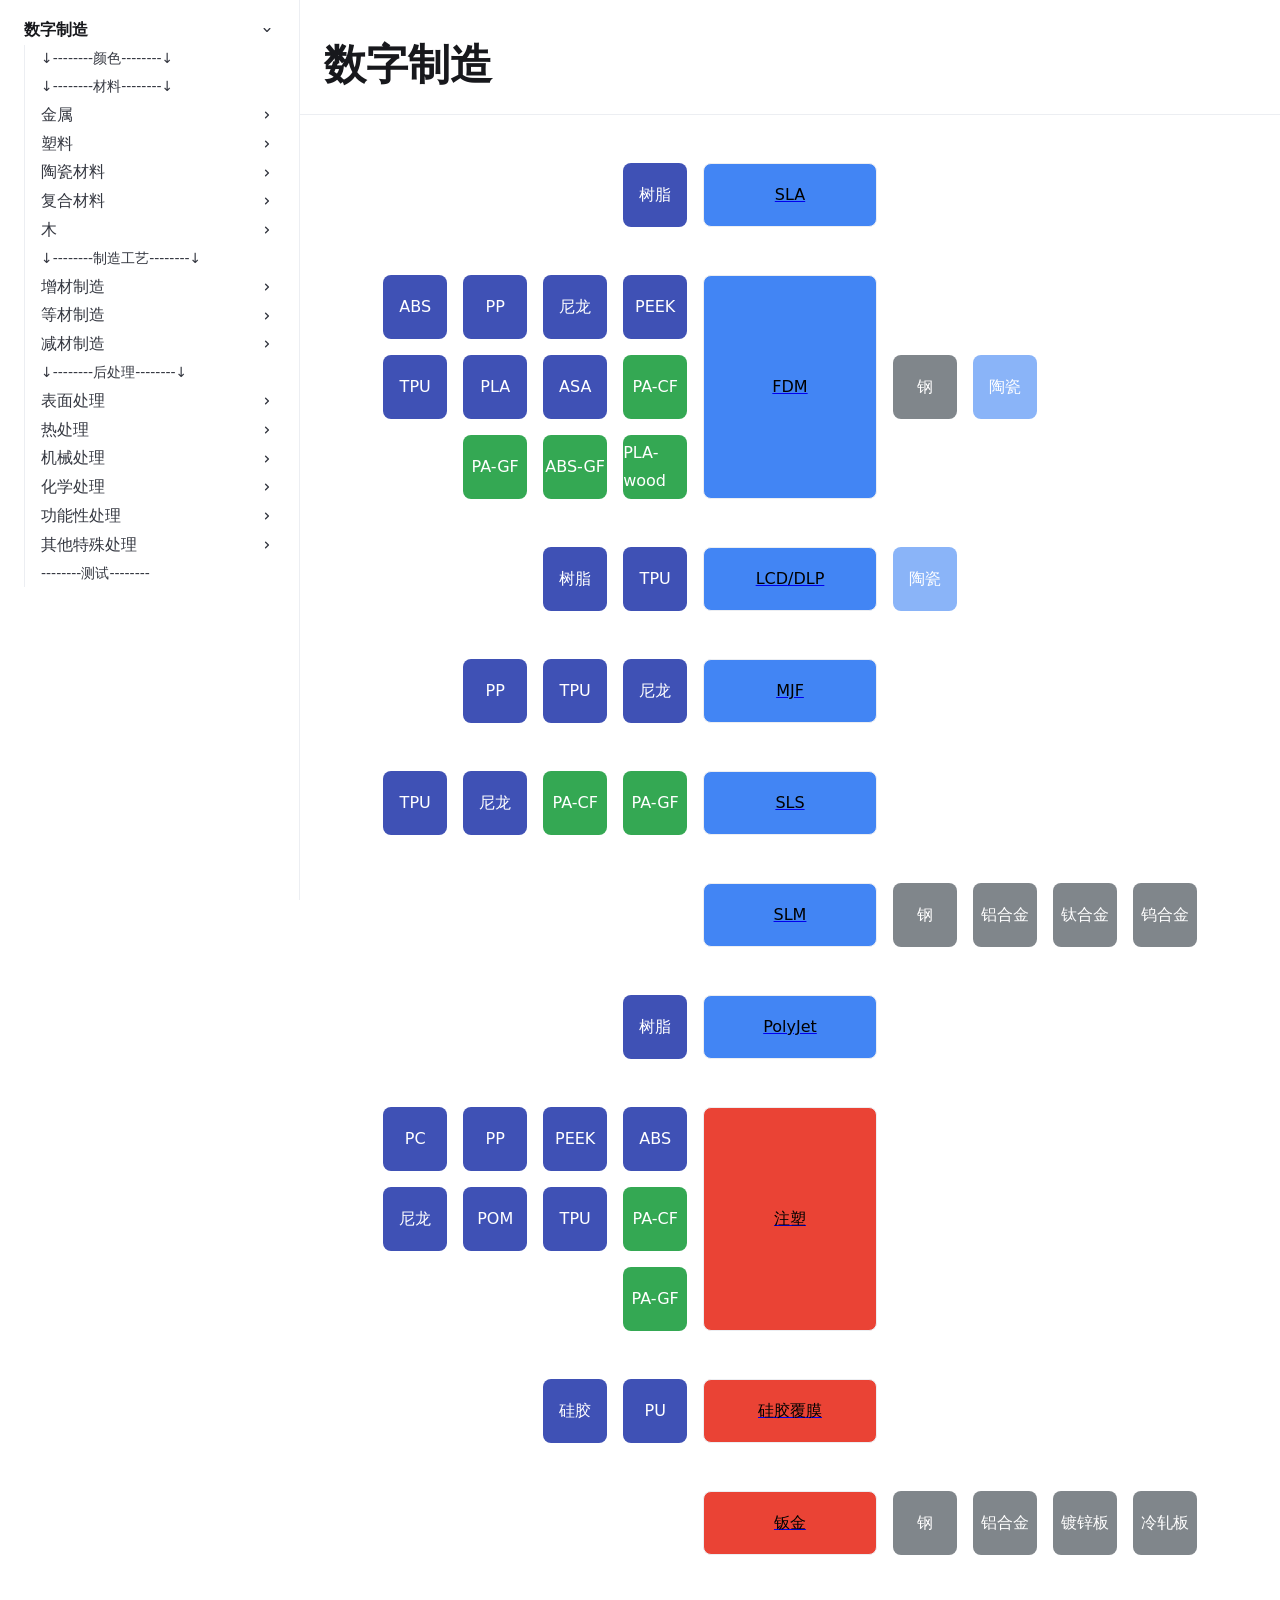
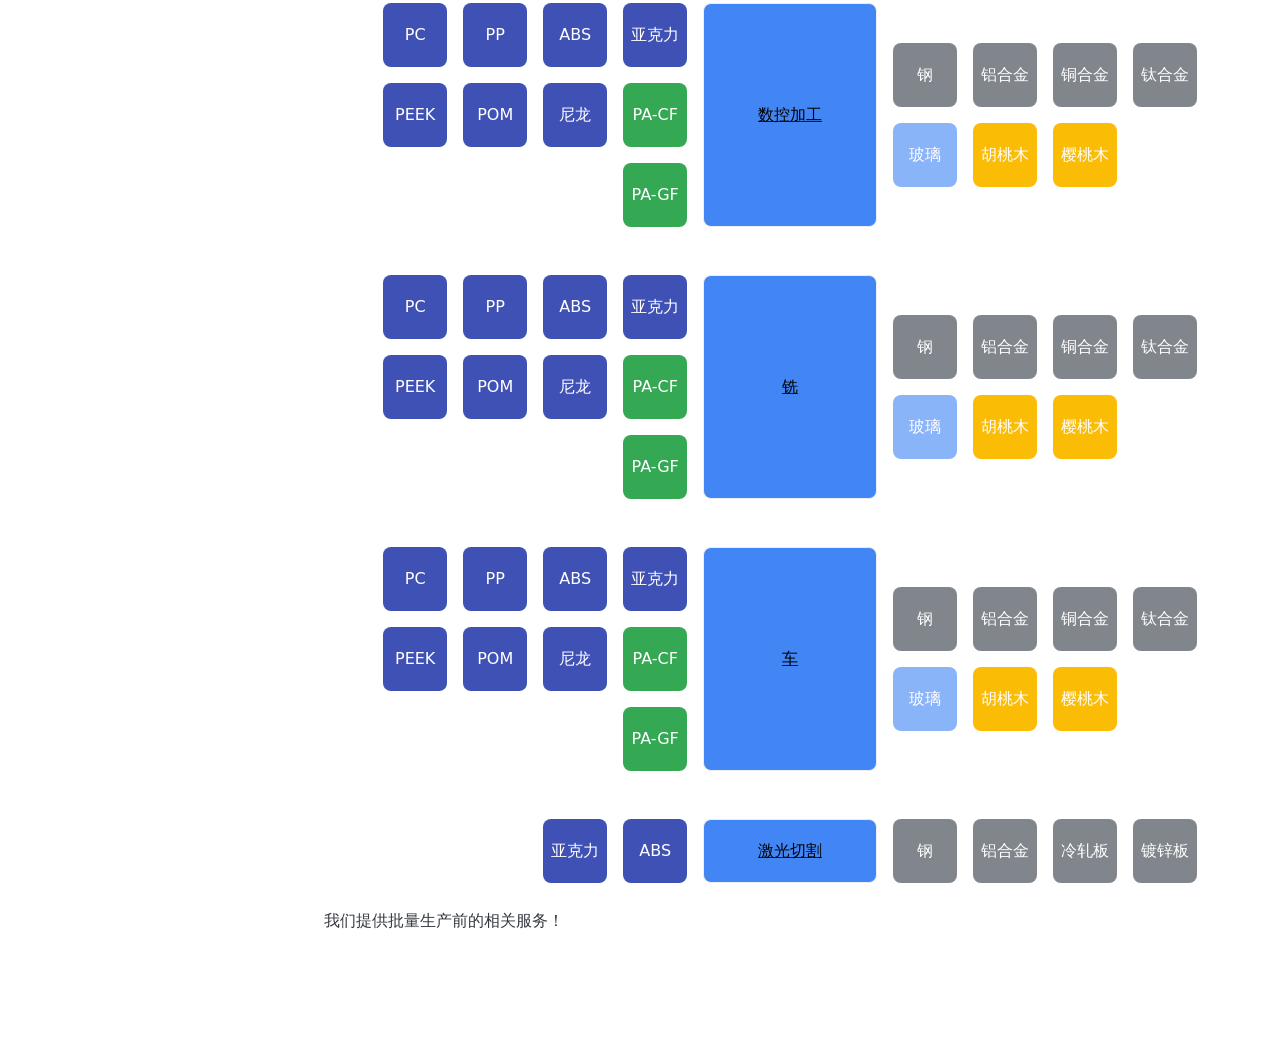
==== web/cmf-reference/index.html @ 851b38db "Publish ProFabX website with GitHub Pages deployment" ====
<!doctype html><html lang="zh-CN" dir="ltr" data-has-sidebar="" class="astro-lo3zs5wb" data-theme="light"><head><meta charset="utf-8"><meta name="viewport" content="width=device-width,initial-scale=1"><title>数字制造 · CMF</title><link rel="stylesheet" href="./reference.css"><link rel="stylesheet" href="./local-shell.css"></head> <body class="astro-lo3zs5wb"><starlight-menu-button class="astro-t2nuhtiq" id="cmf-local-menu"><button aria-expanded="false" aria-label="资料目录" aria-controls="starlight__sidebar" class="sl-flex md:sl-hidden astro-t2nuhtiq" id="cmf-directory-toggle"> <svg aria-hidden="true" class="astro-t2nuhtiq astro-bnw3u5lh" width="16" height="16" viewBox="0 0 24 24" fill="currentColor" style="--sl-icon-size: 1em;"><path d="M3 8h18a1 1 0 1 0 0-2H3a1 1 0 0 0 0 2Zm18 8H3a1 1 0 0 0 0 2h18a1 1 0 0 0 0-2Zm0-5H3a1 1 0 0 0 0 2h18a1 1 0 0 0 0-2Z"></path></svg>  </button></starlight-menu-button> <a href="#_top" class="astro-kjg7cn34">跳转到内容</a>  <div class="page sl-flex astro-fdpwgrft">  <nav class="sidebar astro-fdpwgrft" aria-label="主要">     <div id="starlight__sidebar" class="sidebar-pane astro-fdpwgrft"> <div class="sidebar-content sl-flex astro-fdpwgrft"> <ul class="top-level astro-z2zdus5w"> <li class="astro-z2zdus5w"> <details open="" class="astro-z2zdus5w"> <summary data-target-href="https://profabx.com/prototype/colour/colour/" class="astro-z2zdus5w"> <div class="group-label astro-z2zdus5w"> <span class="large astro-z2zdus5w"> 数字制造 </span>  </div> <svg aria-hidden="true" class="caret astro-z2zdus5w astro-bnw3u5lh" width="16" height="16" viewBox="0 0 24 24" fill="currentColor" style="--sl-icon-size: 1.25rem;"><path d="m14.83 11.29-4.24-4.24a1 1 0 1 0-1.42 1.41L12.71 12l-3.54 3.54a1 1 0 0 0 0 1.41 1 1 0 0 0 .71.29 1 1 0 0 0 .71-.29l4.24-4.24a1.002 1.002 0 0 0 0-1.42Z"></path></svg>  </summary> <ul class="astro-z2zdus5w"> <li class="astro-z2zdus5w"> <a href="https://profabx.com/prototype/colour/colour/" class="astro-z2zdus5w" id="prototype" target="_blank" rel="noopener noreferrer"> <span class="astro-z2zdus5w">↓--------颜色--------↓</span>  </a> </li><li class="astro-z2zdus5w"> <a href="https://profabx.com/prototype/about/" class="astro-z2zdus5w" id="prototype" target="_blank" rel="noopener noreferrer"> <span class="astro-z2zdus5w">↓--------材料--------↓</span>  </a> </li><li class="astro-z2zdus5w"> <details class="astro-z2zdus5w"> <summary data-target-href="https://profabx.com/prototype/material/metal/ss/" class="astro-z2zdus5w"> <div class="group-label astro-z2zdus5w"> <span class="astro-z2zdus5w"> 金属 </span>  </div> <svg aria-hidden="true" class="caret astro-z2zdus5w astro-bnw3u5lh" width="16" height="16" viewBox="0 0 24 24" fill="currentColor" style="--sl-icon-size: 1.25rem;"><path d="m14.83 11.29-4.24-4.24a1 1 0 1 0-1.42 1.41L12.71 12l-3.54 3.54a1 1 0 0 0 0 1.41 1 1 0 0 0 .71.29 1 1 0 0 0 .71-.29l4.24-4.24a1.002 1.002 0 0 0 0-1.42Z"></path></svg>  </summary> <ul class="astro-z2zdus5w"> <li class="astro-z2zdus5w"> <a href="https://profabx.com/prototype/material/metal/ss/" class="astro-z2zdus5w" id="prototype" target="_blank" rel="noopener noreferrer"> <span class="astro-z2zdus5w">铁/钢</span>  </a> </li><li class="astro-z2zdus5w"> <a href="https://profabx.com/prototype/material/metal/al/" class="astro-z2zdus5w" id="prototype" target="_blank" rel="noopener noreferrer"> <span class="astro-z2zdus5w">铝</span>  </a> </li><li class="astro-z2zdus5w"> <a href="https://profabx.com/prototype/material/metal/cu/" class="astro-z2zdus5w" id="prototype" target="_blank" rel="noopener noreferrer"> <span class="astro-z2zdus5w">铜</span>  </a> </li><li class="astro-z2zdus5w"> <a href="https://profabx.com/prototype/material/metal/ti/" class="astro-z2zdus5w" id="prototype" target="_blank" rel="noopener noreferrer"> <span class="astro-z2zdus5w">钛</span>  </a> </li><li class="astro-z2zdus5w"> <a href="https://profabx.com/prototype/material/metal/tungsten/" class="astro-z2zdus5w" id="prototype" target="_blank" rel="noopener noreferrer"> <span class="astro-z2zdus5w">钨</span>  </a> </li><li class="astro-z2zdus5w"> <a href="https://profabx.com/prototype/material/metal/galvanizedsteel/" class="astro-z2zdus5w" id="prototype" target="_blank" rel="noopener noreferrer"> <span class="astro-z2zdus5w">镀锌板</span>  </a> </li><li class="astro-z2zdus5w"> <a href="https://profabx.com/prototype/material/metal/coldrolled/" class="astro-z2zdus5w" id="prototype" target="_blank" rel="noopener noreferrer"> <span class="astro-z2zdus5w">冷轧板</span>  </a> </li><li class="astro-z2zdus5w"> <a href="https://profabx.com/prototype/material/metal/metal/" class="astro-z2zdus5w" id="prototype" target="_blank" rel="noopener noreferrer"> <span class="astro-z2zdus5w">其他金属</span>  </a> </li> </ul>  </details> </li><li class="astro-z2zdus5w"> <details class="astro-z2zdus5w"> <summary data-target-href="https://profabx.com/prototype/material/polymers/abs/" class="astro-z2zdus5w"> <div class="group-label astro-z2zdus5w"> <span class="astro-z2zdus5w"> 塑料 </span>  </div> <svg aria-hidden="true" class="caret astro-z2zdus5w astro-bnw3u5lh" width="16" height="16" viewBox="0 0 24 24" fill="currentColor" style="--sl-icon-size: 1.25rem;"><path d="m14.83 11.29-4.24-4.24a1 1 0 1 0-1.42 1.41L12.71 12l-3.54 3.54a1 1 0 0 0 0 1.41 1 1 0 0 0 .71.29 1 1 0 0 0 .71-.29l4.24-4.24a1.002 1.002 0 0 0 0-1.42Z"></path></svg>  </summary> <ul class="astro-z2zdus5w"> <li class="astro-z2zdus5w"> <a href="https://profabx.com/prototype/material/polymers/abs/" class="astro-z2zdus5w" id="prototype" target="_blank" rel="noopener noreferrer"> <span class="astro-z2zdus5w">ABS</span>  </a> </li><li class="astro-z2zdus5w"> <a href="https://profabx.com/prototype/material/polymers/pa/" class="astro-z2zdus5w" id="prototype" target="_blank" rel="noopener noreferrer"> <span class="astro-z2zdus5w">尼龙</span>  </a> </li><li class="astro-z2zdus5w"> <a href="https://profabx.com/prototype/material/polymers/pla/" class="astro-z2zdus5w" id="prototype" target="_blank" rel="noopener noreferrer"> <span class="astro-z2zdus5w">PLA</span>  </a> </li><li class="astro-z2zdus5w"> <a href="https://profabx.com/prototype/material/polymers/pom/" class="astro-z2zdus5w" id="prototype" target="_blank" rel="noopener noreferrer"> <span class="astro-z2zdus5w">POM</span>  </a> </li><li class="astro-z2zdus5w"> <a href="https://profabx.com/prototype/material/polymers/pp/" class="astro-z2zdus5w" id="prototype" target="_blank" rel="noopener noreferrer"> <span class="astro-z2zdus5w">PP</span>  </a> </li><li class="astro-z2zdus5w"> <a href="https://profabx.com/prototype/material/polymers/resin/" class="astro-z2zdus5w" id="prototype" target="_blank" rel="noopener noreferrer"> <span class="astro-z2zdus5w">树脂</span>  </a> </li><li class="astro-z2zdus5w"> <a href="https://profabx.com/prototype/material/polymers/tpu/" class="astro-z2zdus5w" id="prototype" target="_blank" rel="noopener noreferrer"> <span class="astro-z2zdus5w">TPU</span>  </a> </li><li class="astro-z2zdus5w"> <a href="https://profabx.com/prototype/material/polymers/pc/" class="astro-z2zdus5w" id="prototype" target="_blank" rel="noopener noreferrer"> <span class="astro-z2zdus5w">PC</span>  </a> </li><li class="astro-z2zdus5w"> <a href="https://profabx.com/prototype/material/polymers/peek/" class="astro-z2zdus5w" id="prototype" target="_blank" rel="noopener noreferrer"> <span class="astro-z2zdus5w">PEEK</span>  </a> </li><li class="astro-z2zdus5w"> <a href="https://profabx.com/prototype/material/polymers/acrylic/" class="astro-z2zdus5w" id="prototype" target="_blank" rel="noopener noreferrer"> <span class="astro-z2zdus5w">亚克力</span>  </a> </li><li class="astro-z2zdus5w"> <a href="https://profabx.com/prototype/material/polymers/asa/" class="astro-z2zdus5w" id="prototype" target="_blank" rel="noopener noreferrer"> <span class="astro-z2zdus5w">ASA</span>  </a> </li><li class="astro-z2zdus5w"> <a href="https://profabx.com/prototype/material/polymers/silicon/" class="astro-z2zdus5w" id="prototype" target="_blank" rel="noopener noreferrer"> <span class="astro-z2zdus5w">硅胶</span>  </a> </li><li class="astro-z2zdus5w"> <a href="https://profabx.com/prototype/material/polymers/polymers/" class="astro-z2zdus5w" id="prototype" target="_blank" rel="noopener noreferrer"> <span class="astro-z2zdus5w">其他塑料</span>  </a> </li> </ul>  </details> </li><li class="astro-z2zdus5w"> <details class="astro-z2zdus5w"> <summary data-target-href="https://profabx.com/prototype/material/ceramics/ceramics/" class="astro-z2zdus5w"> <div class="group-label astro-z2zdus5w"> <span class="astro-z2zdus5w"> 陶瓷材料 </span>  </div> <svg aria-hidden="true" class="caret astro-z2zdus5w astro-bnw3u5lh" width="16" height="16" viewBox="0 0 24 24" fill="currentColor" style="--sl-icon-size: 1.25rem;"><path d="m14.83 11.29-4.24-4.24a1 1 0 1 0-1.42 1.41L12.71 12l-3.54 3.54a1 1 0 0 0 0 1.41 1 1 0 0 0 .71.29 1 1 0 0 0 .71-.29l4.24-4.24a1.002 1.002 0 0 0 0-1.42Z"></path></svg>  </summary> <ul class="astro-z2zdus5w"> <li class="astro-z2zdus5w"> <a href="https://profabx.com/prototype/material/ceramics/ceramics/" class="astro-z2zdus5w" id="prototype" target="_blank" rel="noopener noreferrer"> <span class="astro-z2zdus5w">陶瓷</span>  </a> </li><li class="astro-z2zdus5w"> <a href="https://profabx.com/prototype/material/ceramics/glass/" class="astro-z2zdus5w" id="prototype" target="_blank" rel="noopener noreferrer"> <span class="astro-z2zdus5w">玻璃</span>  </a> </li><li class="astro-z2zdus5w"> <a href="https://profabx.com/prototype/material/ceramics/ceramics/" class="astro-z2zdus5w" id="prototype" target="_blank" rel="noopener noreferrer"> <span class="astro-z2zdus5w">其他陶瓷材料</span>  </a> </li> </ul>  </details> </li><li class="astro-z2zdus5w"> <details class="astro-z2zdus5w"> <summary data-target-href="https://profabx.com/prototype/material/composites/cf/" class="astro-z2zdus5w"> <div class="group-label astro-z2zdus5w"> <span class="astro-z2zdus5w"> 复合材料 </span>  </div> <svg aria-hidden="true" class="caret astro-z2zdus5w astro-bnw3u5lh" width="16" height="16" viewBox="0 0 24 24" fill="currentColor" style="--sl-icon-size: 1.25rem;"><path d="m14.83 11.29-4.24-4.24a1 1 0 1 0-1.42 1.41L12.71 12l-3.54 3.54a1 1 0 0 0 0 1.41 1 1 0 0 0 .71.29 1 1 0 0 0 .71-.29l4.24-4.24a1.002 1.002 0 0 0 0-1.42Z"></path></svg>  </summary> <ul class="astro-z2zdus5w"> <li class="astro-z2zdus5w"> <a href="https://profabx.com/prototype/material/composites/cf/" class="astro-z2zdus5w" id="prototype" target="_blank" rel="noopener noreferrer"> <span class="astro-z2zdus5w">碳纤维</span>  </a> </li><li class="astro-z2zdus5w"> <a href="https://profabx.com/prototype/material/composites/gf/" class="astro-z2zdus5w" id="prototype" target="_blank" rel="noopener noreferrer"> <span class="astro-z2zdus5w">玻璃纤维</span>  </a> </li><li class="astro-z2zdus5w"> <a href="https://profabx.com/prototype/material/composites/pagf/" class="astro-z2zdus5w" id="prototype" target="_blank" rel="noopener noreferrer"> <span class="astro-z2zdus5w">尼龙玻纤</span>  </a> </li><li class="astro-z2zdus5w"> <a href="https://profabx.com/prototype/material/composites/pacf/" class="astro-z2zdus5w" id="prototype" target="_blank" rel="noopener noreferrer"> <span class="astro-z2zdus5w">尼龙碳纤维</span>  </a> </li><li class="astro-z2zdus5w"> <a href="https://profabx.com/prototype/material/composites/absgf/" class="astro-z2zdus5w" id="prototype" target="_blank" rel="noopener noreferrer"> <span class="astro-z2zdus5w">ABS-GF</span>  </a> </li><li class="astro-z2zdus5w"> <a href="https://profabx.com/prototype/material/composites/abspc/" class="astro-z2zdus5w" id="prototype" target="_blank" rel="noopener noreferrer"> <span class="astro-z2zdus5w">ABS-PC</span>  </a> </li><li class="astro-z2zdus5w"> <a href="https://profabx.com/prototype/material/composites/" class="astro-z2zdus5w" id="prototype" target="_blank" rel="noopener noreferrer"> <span class="astro-z2zdus5w">其他复合材料</span>  </a> </li> </ul>  </details> </li><li class="astro-z2zdus5w"> <details class="astro-z2zdus5w"> <summary data-target-href="https://profabx.com/prototype/material/wood/walnut/" class="astro-z2zdus5w"> <div class="group-label astro-z2zdus5w"> <span class="astro-z2zdus5w"> 木 </span>  </div> <svg aria-hidden="true" class="caret astro-z2zdus5w astro-bnw3u5lh" width="16" height="16" viewBox="0 0 24 24" fill="currentColor" style="--sl-icon-size: 1.25rem;"><path d="m14.83 11.29-4.24-4.24a1 1 0 1 0-1.42 1.41L12.71 12l-3.54 3.54a1 1 0 0 0 0 1.41 1 1 0 0 0 .71.29 1 1 0 0 0 .71-.29l4.24-4.24a1.002 1.002 0 0 0 0-1.42Z"></path></svg>  </summary> <ul class="astro-z2zdus5w"> <li class="astro-z2zdus5w"> <a href="https://profabx.com/prototype/material/wood/walnut/" class="astro-z2zdus5w" id="prototype" target="_blank" rel="noopener noreferrer"> <span class="astro-z2zdus5w">胡桃木</span>  </a> </li><li class="astro-z2zdus5w"> <a href="https://profabx.com/prototype/material/wood/cherry/" class="astro-z2zdus5w" id="prototype" target="_blank" rel="noopener noreferrer"> <span class="astro-z2zdus5w">樱桃木</span>  </a> </li><li class="astro-z2zdus5w"> <a href="https://profabx.com/prototype/material/wood/plywood/" class="astro-z2zdus5w" id="prototype" target="_blank" rel="noopener noreferrer"> <span class="astro-z2zdus5w">胶合板</span>  </a> </li> </ul>  </details> </li><li class="astro-z2zdus5w"> <a href="https://profabx.com/prototype/manufacture/" class="astro-z2zdus5w" id="prototype" target="_blank" rel="noopener noreferrer"> <span class="astro-z2zdus5w">↓--------制造工艺--------↓</span>  </a> </li><li class="astro-z2zdus5w"> <details class="astro-z2zdus5w"> <summary data-target-href="https://profabx.com/prototype/manufacture/add/add/" class="astro-z2zdus5w"> <div class="group-label astro-z2zdus5w"> <span class="astro-z2zdus5w"> 增材制造 </span>  </div> <svg aria-hidden="true" class="caret astro-z2zdus5w astro-bnw3u5lh" width="16" height="16" viewBox="0 0 24 24" fill="currentColor" style="--sl-icon-size: 1.25rem;"><path d="m14.83 11.29-4.24-4.24a1 1 0 1 0-1.42 1.41L12.71 12l-3.54 3.54a1 1 0 0 0 0 1.41 1 1 0 0 0 .71.29 1 1 0 0 0 .71-.29l4.24-4.24a1.002 1.002 0 0 0 0-1.42Z"></path></svg>  </summary> <ul class="astro-z2zdus5w"> <li class="astro-z2zdus5w"> <a href="https://profabx.com/prototype/manufacture/add/add/" class="astro-z2zdus5w" id="prototype" target="_blank" rel="noopener noreferrer"> <span class="astro-z2zdus5w">增材制造概况</span>  </a> </li><li class="astro-z2zdus5w"> <a href="https://profabx.com/prototype/manufacture/add/sla/" class="astro-z2zdus5w" id="prototype" target="_blank" rel="noopener noreferrer"> <span class="astro-z2zdus5w">SLA</span>  </a> </li><li class="astro-z2zdus5w"> <a href="https://profabx.com/prototype/manufacture/add/fdm/" class="astro-z2zdus5w" id="prototype" target="_blank" rel="noopener noreferrer"> <span class="astro-z2zdus5w">FDM</span>  </a> </li><li class="astro-z2zdus5w"> <a href="https://profabx.com/prototype/manufacture/add/lcddlp/" class="astro-z2zdus5w" id="prototype" target="_blank" rel="noopener noreferrer"> <span class="astro-z2zdus5w">LCD/DLP</span>  </a> </li><li class="astro-z2zdus5w"> <a href="https://profabx.com/prototype/manufacture/add/mjf/" class="astro-z2zdus5w" id="prototype" target="_blank" rel="noopener noreferrer"> <span class="astro-z2zdus5w">MJF</span>  </a> </li><li class="astro-z2zdus5w"> <a href="https://profabx.com/prototype/manufacture/add/sls/" class="astro-z2zdus5w" id="prototype" target="_blank" rel="noopener noreferrer"> <span class="astro-z2zdus5w">SLS</span>  </a> </li><li class="astro-z2zdus5w"> <a href="https://profabx.com/prototype/manufacture/add/slm/" class="astro-z2zdus5w" id="prototype" target="_blank" rel="noopener noreferrer"> <span class="astro-z2zdus5w">SLM</span>  </a> </li><li class="astro-z2zdus5w"> <a href="https://profabx.com/prototype/manufacture/add/polyjet/" class="astro-z2zdus5w" id="prototype" target="_blank" rel="noopener noreferrer"> <span class="astro-z2zdus5w">Polyjet</span>  </a> </li><li class="astro-z2zdus5w"> <a href="https://profabx.com/prototype/manufacture/add/otheradd/" class="astro-z2zdus5w" id="prototype" target="_blank" rel="noopener noreferrer"> <span class="astro-z2zdus5w">其他增材制造</span>  </a> </li> </ul>  </details> </li><li class="astro-z2zdus5w"> <details class="astro-z2zdus5w"> <summary data-target-href="https://profabx.com/prototype/manufacture/equal/equal/" class="astro-z2zdus5w"> <div class="group-label astro-z2zdus5w"> <span class="astro-z2zdus5w"> 等材制造 </span>  </div> <svg aria-hidden="true" class="caret astro-z2zdus5w astro-bnw3u5lh" width="16" height="16" viewBox="0 0 24 24" fill="currentColor" style="--sl-icon-size: 1.25rem;"><path d="m14.83 11.29-4.24-4.24a1 1 0 1 0-1.42 1.41L12.71 12l-3.54 3.54a1 1 0 0 0 0 1.41 1 1 0 0 0 .71.29 1 1 0 0 0 .71-.29l4.24-4.24a1.002 1.002 0 0 0 0-1.42Z"></path></svg>  </summary> <ul class="astro-z2zdus5w"> <li class="astro-z2zdus5w"> <a href="https://profabx.com/prototype/manufacture/equal/equal/" class="astro-z2zdus5w" id="prototype" target="_blank" rel="noopener noreferrer"> <span class="astro-z2zdus5w">等材制造概况</span>  </a> </li><li class="astro-z2zdus5w"> <a href="https://profabx.com/prototype/manufacture/equal/injection/" class="astro-z2zdus5w" id="prototype" target="_blank" rel="noopener noreferrer"> <span class="astro-z2zdus5w">注塑</span>  </a> </li><li class="astro-z2zdus5w"> <a href="https://profabx.com/prototype/manufacture/equal/siliconemold/" class="astro-z2zdus5w" id="prototype" target="_blank" rel="noopener noreferrer"> <span class="astro-z2zdus5w">硅胶覆膜</span>  </a> </li><li class="astro-z2zdus5w"> <a href="https://profabx.com/prototype/manufacture/equal/sheetmetal/" class="astro-z2zdus5w" id="prototype" target="_blank" rel="noopener noreferrer"> <span class="astro-z2zdus5w">钣金工艺</span>  </a> </li><li class="astro-z2zdus5w"> <a href="https://profabx.com/prototype/manufacture/equal/otherequal/" class="astro-z2zdus5w" id="prototype" target="_blank" rel="noopener noreferrer"> <span class="astro-z2zdus5w">其他等材制造工艺</span>  </a> </li> </ul>  </details> </li><li class="astro-z2zdus5w"> <details class="astro-z2zdus5w"> <summary data-target-href="https://profabx.com/prototype/manufacture/substractive/substractive/" class="astro-z2zdus5w"> <div class="group-label astro-z2zdus5w"> <span class="astro-z2zdus5w"> 减材制造 </span>  </div> <svg aria-hidden="true" class="caret astro-z2zdus5w astro-bnw3u5lh" width="16" height="16" viewBox="0 0 24 24" fill="currentColor" style="--sl-icon-size: 1.25rem;"><path d="m14.83 11.29-4.24-4.24a1 1 0 1 0-1.42 1.41L12.71 12l-3.54 3.54a1 1 0 0 0 0 1.41 1 1 0 0 0 .71.29 1 1 0 0 0 .71-.29l4.24-4.24a1.002 1.002 0 0 0 0-1.42Z"></path></svg>  </summary> <ul class="astro-z2zdus5w"> <li class="astro-z2zdus5w"> <a href="https://profabx.com/prototype/manufacture/substractive/substractive/" class="astro-z2zdus5w" id="prototype" target="_blank" rel="noopener noreferrer"> <span class="astro-z2zdus5w">减材制造概况</span>  </a> </li><li class="astro-z2zdus5w"> <a href="https://profabx.com/prototype/manufacture/substractive/cnc/" class="astro-z2zdus5w" id="prototype" target="_blank" rel="noopener noreferrer"> <span class="astro-z2zdus5w">CNC</span>  </a> </li><li class="astro-z2zdus5w"> <a href="https://profabx.com/prototype/manufacture/substractive/lathing/" class="astro-z2zdus5w" id="prototype" target="_blank" rel="noopener noreferrer"> <span class="astro-z2zdus5w">车</span>  </a> </li><li class="astro-z2zdus5w"> <a href="https://profabx.com/prototype/manufacture/substractive/milling/" class="astro-z2zdus5w" id="prototype" target="_blank" rel="noopener noreferrer"> <span class="astro-z2zdus5w">铣</span>  </a> </li><li class="astro-z2zdus5w"> <a href="https://profabx.com/prototype/manufacture/substractive/lasercutter/" class="astro-z2zdus5w" id="prototype" target="_blank" rel="noopener noreferrer"> <span class="astro-z2zdus5w">激光切割</span>  </a> </li><li class="astro-z2zdus5w"> <a href="https://profabx.com/prototype/manufacture/substractive/othersubstractive/" class="astro-z2zdus5w" id="prototype" target="_blank" rel="noopener noreferrer"> <span class="astro-z2zdus5w">其他减材制造工艺</span>  </a> </li> </ul>  </details> </li><li class="astro-z2zdus5w"> <a href="https://profabx.com/prototype/postprocess/postprocess/" class="astro-z2zdus5w" id="prototype" target="_blank" rel="noopener noreferrer"> <span class="astro-z2zdus5w">↓--------后处理--------↓</span>  </a> </li><li class="astro-z2zdus5w"> <details class="astro-z2zdus5w"> <summary data-target-href="https://profabx.com/prototype/postprocess/surface/coating/" class="astro-z2zdus5w"> <div class="group-label astro-z2zdus5w"> <span class="astro-z2zdus5w"> 表面处理 </span>  </div> <svg aria-hidden="true" class="caret astro-z2zdus5w astro-bnw3u5lh" width="16" height="16" viewBox="0 0 24 24" fill="currentColor" style="--sl-icon-size: 1.25rem;"><path d="m14.83 11.29-4.24-4.24a1 1 0 1 0-1.42 1.41L12.71 12l-3.54 3.54a1 1 0 0 0 0 1.41 1 1 0 0 0 .71.29 1 1 0 0 0 .71-.29l4.24-4.24a1.002 1.002 0 0 0 0-1.42Z"></path></svg>  </summary> <ul class="astro-z2zdus5w"> <li class="astro-z2zdus5w"> <a href="https://profabx.com/prototype/postprocess/surface/coating/" class="astro-z2zdus5w" id="prototype" target="_blank" rel="noopener noreferrer"> <span class="astro-z2zdus5w">喷涂</span>  </a> </li><li class="astro-z2zdus5w"> <a href="https://profabx.com/prototype/postprocess/surface/electroplating/" class="astro-z2zdus5w" id="prototype" target="_blank" rel="noopener noreferrer"> <span class="astro-z2zdus5w">电镀</span>  </a> </li><li class="astro-z2zdus5w"> <a href="https://profabx.com/prototype/postprocess/surface/anodizing/" class="astro-z2zdus5w" id="prototype" target="_blank" rel="noopener noreferrer"> <span class="astro-z2zdus5w">阳极氧化</span>  </a> </li> </ul>  </details> </li><li class="astro-z2zdus5w"> <details class="astro-z2zdus5w"> <summary data-target-href="https://profabx.com/prototype/postprocess/heat/quenching/" class="astro-z2zdus5w"> <div class="group-label astro-z2zdus5w"> <span class="astro-z2zdus5w"> 热处理 </span>  </div> <svg aria-hidden="true" class="caret astro-z2zdus5w astro-bnw3u5lh" width="16" height="16" viewBox="0 0 24 24" fill="currentColor" style="--sl-icon-size: 1.25rem;"><path d="m14.83 11.29-4.24-4.24a1 1 0 1 0-1.42 1.41L12.71 12l-3.54 3.54a1 1 0 0 0 0 1.41 1 1 0 0 0 .71.29 1 1 0 0 0 .71-.29l4.24-4.24a1.002 1.002 0 0 0 0-1.42Z"></path></svg>  </summary> <ul class="astro-z2zdus5w"> <li class="astro-z2zdus5w"> <a href="https://profabx.com/prototype/postprocess/heat/quenching/" class="astro-z2zdus5w" id="prototype" target="_blank" rel="noopener noreferrer"> <span class="astro-z2zdus5w">淬火</span>  </a> </li><li class="astro-z2zdus5w"> <a href="https://profabx.com/prototype/postprocess/heat/tempering/" class="astro-z2zdus5w" id="prototype" target="_blank" rel="noopener noreferrer"> <span class="astro-z2zdus5w">回火</span>  </a> </li><li class="astro-z2zdus5w"> <a href="https://profabx.com/prototype/postprocess/heat/annealing/" class="astro-z2zdus5w" id="prototype" target="_blank" rel="noopener noreferrer"> <span class="astro-z2zdus5w">退火</span>  </a> </li><li class="astro-z2zdus5w"> <a href="https://profabx.com/prototype/postprocess/heat/normalizing/" class="astro-z2zdus5w" id="prototype" target="_blank" rel="noopener noreferrer"> <span class="astro-z2zdus5w">正火</span>  </a> </li><li class="astro-z2zdus5w"> <a href="https://profabx.com/prototype/postprocess/heat/Surface%20Hardening/" class="astro-z2zdus5w" id="prototype" target="_blank" rel="noopener noreferrer"> <span class="astro-z2zdus5w">表面硬化</span>  </a> </li> </ul>  </details> </li><li class="astro-z2zdus5w"> <details class="astro-z2zdus5w"> <summary data-target-href="https://profabx.com/prototype/postprocess/mechanical/deburring/" class="astro-z2zdus5w"> <div class="group-label astro-z2zdus5w"> <span class="astro-z2zdus5w"> 机械处理 </span>  </div> <svg aria-hidden="true" class="caret astro-z2zdus5w astro-bnw3u5lh" width="16" height="16" viewBox="0 0 24 24" fill="currentColor" style="--sl-icon-size: 1.25rem;"><path d="m14.83 11.29-4.24-4.24a1 1 0 1 0-1.42 1.41L12.71 12l-3.54 3.54a1 1 0 0 0 0 1.41 1 1 0 0 0 .71.29 1 1 0 0 0 .71-.29l4.24-4.24a1.002 1.002 0 0 0 0-1.42Z"></path></svg>  </summary> <ul class="astro-z2zdus5w"> <li class="astro-z2zdus5w"> <a href="https://profabx.com/prototype/postprocess/mechanical/deburring/" class="astro-z2zdus5w" id="prototype" target="_blank" rel="noopener noreferrer"> <span class="astro-z2zdus5w">去毛刺</span>  </a> </li><li class="astro-z2zdus5w"> <a href="https://profabx.com/prototype/postprocess/mechanical/grinding/" class="astro-z2zdus5w" id="prototype" target="_blank" rel="noopener noreferrer"> <span class="astro-z2zdus5w">打磨</span>  </a> </li><li class="astro-z2zdus5w"> <a href="https://profabx.com/prototype/postprocess/mechanical/sandblasting/" class="astro-z2zdus5w" id="prototype" target="_blank" rel="noopener noreferrer"> <span class="astro-z2zdus5w">喷砂</span>  </a> </li><li class="astro-z2zdus5w"> <a href="https://profabx.com/prototype/postprocess/mechanical/polishing/" class="astro-z2zdus5w" id="prototype" target="_blank" rel="noopener noreferrer"> <span class="astro-z2zdus5w">抛光</span>  </a> </li> </ul>  </details> </li><li class="astro-z2zdus5w"> <details class="astro-z2zdus5w"> <summary data-target-href="https://profabx.com/prototype/postprocess/chemical/pickling/" class="astro-z2zdus5w"> <div class="group-label astro-z2zdus5w"> <span class="astro-z2zdus5w"> 化学处理 </span>  </div> <svg aria-hidden="true" class="caret astro-z2zdus5w astro-bnw3u5lh" width="16" height="16" viewBox="0 0 24 24" fill="currentColor" style="--sl-icon-size: 1.25rem;"><path d="m14.83 11.29-4.24-4.24a1 1 0 1 0-1.42 1.41L12.71 12l-3.54 3.54a1 1 0 0 0 0 1.41 1 1 0 0 0 .71.29 1 1 0 0 0 .71-.29l4.24-4.24a1.002 1.002 0 0 0 0-1.42Z"></path></svg>  </summary> <ul class="astro-z2zdus5w"> <li class="astro-z2zdus5w"> <a href="https://profabx.com/prototype/postprocess/chemical/pickling/" class="astro-z2zdus5w" id="prototype" target="_blank" rel="noopener noreferrer"> <span class="astro-z2zdus5w">酸洗</span>  </a> </li><li class="astro-z2zdus5w"> <a href="https://profabx.com/prototype/postprocess/chemical/cleaning/" class="astro-z2zdus5w" id="prototype" target="_blank" rel="noopener noreferrer"> <span class="astro-z2zdus5w">化学清洗</span>  </a> </li><li class="astro-z2zdus5w"> <a href="https://profabx.com/prototype/postprocess/chemical/polish/" class="astro-z2zdus5w" id="prototype" target="_blank" rel="noopener noreferrer"> <span class="astro-z2zdus5w">化学抛光</span>  </a> </li> </ul>  </details> </li><li class="astro-z2zdus5w"> <details class="astro-z2zdus5w"> <summary data-target-href="https://profabx.com/prototype/postprocess/functional/lubrication/" class="astro-z2zdus5w"> <div class="group-label astro-z2zdus5w"> <span class="astro-z2zdus5w"> 功能性处理 </span>  </div> <svg aria-hidden="true" class="caret astro-z2zdus5w astro-bnw3u5lh" width="16" height="16" viewBox="0 0 24 24" fill="currentColor" style="--sl-icon-size: 1.25rem;"><path d="m14.83 11.29-4.24-4.24a1 1 0 1 0-1.42 1.41L12.71 12l-3.54 3.54a1 1 0 0 0 0 1.41 1 1 0 0 0 .71.29 1 1 0 0 0 .71-.29l4.24-4.24a1.002 1.002 0 0 0 0-1.42Z"></path></svg>  </summary> <ul class="astro-z2zdus5w"> <li class="astro-z2zdus5w"> <a href="https://profabx.com/prototype/postprocess/functional/lubrication/" class="astro-z2zdus5w" id="prototype" target="_blank" rel="noopener noreferrer"> <span class="astro-z2zdus5w">涂覆润滑层</span>  </a> </li><li class="astro-z2zdus5w"> <a href="https://profabx.com/prototype/postprocess/functional/conductive/" class="astro-z2zdus5w" id="prototype" target="_blank" rel="noopener noreferrer"> <span class="astro-z2zdus5w">导电涂层</span>  </a> </li><li class="astro-z2zdus5w"> <a href="https://profabx.com/prototype/postprocess/functional/rustprevention/" class="astro-z2zdus5w" id="prototype" target="_blank" rel="noopener noreferrer"> <span class="astro-z2zdus5w">防锈处理</span>  </a> </li> </ul>  </details> </li><li class="astro-z2zdus5w"> <details class="astro-z2zdus5w"> <summary data-target-href="https://profabx.com/prototype/postprocess/special/laser/" class="astro-z2zdus5w"> <div class="group-label astro-z2zdus5w"> <span class="astro-z2zdus5w"> 其他特殊处理 </span>  </div> <svg aria-hidden="true" class="caret astro-z2zdus5w astro-bnw3u5lh" width="16" height="16" viewBox="0 0 24 24" fill="currentColor" style="--sl-icon-size: 1.25rem;"><path d="m14.83 11.29-4.24-4.24a1 1 0 1 0-1.42 1.41L12.71 12l-3.54 3.54a1 1 0 0 0 0 1.41 1 1 0 0 0 .71.29 1 1 0 0 0 .71-.29l4.24-4.24a1.002 1.002 0 0 0 0-1.42Z"></path></svg>  </summary> <ul class="astro-z2zdus5w"> <li class="astro-z2zdus5w"> <a href="https://profabx.com/prototype/postprocess/special/laser/" class="astro-z2zdus5w" id="prototype" target="_blank" rel="noopener noreferrer"> <span class="astro-z2zdus5w">激光处理</span>  </a> </li><li class="astro-z2zdus5w"> <a href="https://profabx.com/prototype/postprocess/special/ultrasonic/" class="astro-z2zdus5w" id="prototype" target="_blank" rel="noopener noreferrer"> <span class="astro-z2zdus5w">超声波处理</span>  </a> </li> </ul>  </details> </li><li class="astro-z2zdus5w"> <a href="https://profabx.com/prototype/test/test/" class="astro-z2zdus5w" id="prototype" target="_blank" rel="noopener noreferrer"> <span class="astro-z2zdus5w">--------测试--------</span>  </a> </li> </ul>  </details> </li> </ul>  <div class="md:sl-hidden"> <div class="mobile-preferences sl-flex astro-6yrvjc47"> <div class="sl-flex social-icons astro-6yrvjc47"> <nav class="site-navigation astro-qbakz525" aria-label="主导航"> <details class="dropdown astro-qbakz525"> <summary class="dropdown-button astro-qbakz525"> <a href="https://profabx.com/prototype" class="astro-qbakz525" target="_blank" rel="noopener noreferrer">数字制造</a> <span class="caret astro-qbakz525" aria-hidden="true"></span> </summary> <div class="dropdown-content astro-qbakz525"> <a href="https://profabx.com/prototype/about" class="astro-qbakz525" target="_blank" rel="noopener noreferrer">材料</a><a href="https://profabx.com/prototype/manufacture" class="astro-qbakz525" target="_blank" rel="noopener noreferrer">制造工艺</a><a href="https://profabx.com/prototype/postprocess/postprocess" class="astro-qbakz525" target="_blank" rel="noopener noreferrer">后处理</a><a href="https://profabx.com/prototype/test/test" class="astro-qbakz525" target="_blank" rel="noopener noreferrer">测试</a><a href="https://profabx.com/prototype/exploredigitalfabrication" class="astro-qbakz525" target="_blank" rel="noopener noreferrer">探索数字制造</a> </div> </details><details class="dropdown astro-qbakz525"> <summary class="dropdown-button astro-qbakz525"> <span class="astro-qbakz525">工具</span> <span class="caret astro-qbakz525" aria-hidden="true"></span> </summary> <div class="dropdown-content astro-qbakz525"> <a href="https://profabx.com/tools/auto-quote/" class="astro-qbakz525" target="_blank" rel="noopener noreferrer">自动报价</a> </div> </details><details class="dropdown astro-qbakz525"> <summary class="dropdown-button astro-qbakz525"> <span class="astro-qbakz525">合作伙伴</span> <span class="caret astro-qbakz525" aria-hidden="true"></span> </summary> <div class="dropdown-content astro-qbakz525"> <details class="submenu astro-qbakz525"> <summary class="astro-qbakz525"> <a href="https://profabx.com/fab/fab" class="astro-qbakz525" target="_blank" rel="noopener noreferrer">Fab 方案</a> <span class="caret astro-qbakz525" aria-hidden="true"></span> </summary> <div class="submenu-content astro-qbakz525"> <a href="https://www.nexmaker.com/" target="_blank" rel="noopener noreferrer" class="astro-qbakz525">NexMaker Fab 课程</a><a href="https://profabx.com/lab/lab" class="astro-qbakz525" target="_blank" rel="noopener noreferrer">Fab 实验室</a><a target="_blank" rel="noopener noreferrer" class="astro-qbakz525">Fab Academy</a><a href="https://www.fablabs.io/" target="_blank" rel="noopener noreferrer" class="astro-qbakz525">MIT Fab Lab 认证</a><a href="https://profabx.com/fab/explorefab" class="astro-qbakz525" target="_blank" rel="noopener noreferrer">探索 Fab</a> </div> </details><details class="submenu astro-qbakz525"> <summary class="astro-qbakz525"> <a target="_blank" rel="noopener noreferrer" class="astro-qbakz525">汽车场景实验室</a> <span class="caret astro-qbakz525" aria-hidden="true"></span> </summary> <div class="submenu-content astro-qbakz525"> <a href="https://profabx.com/agvedu/agvplatform" class="astro-qbakz525" target="_blank" rel="noopener noreferrer">车辆参数化生成工具</a><a href="https://profabx.com/agvedu/agvkit" class="astro-qbakz525" target="_blank" rel="noopener noreferrer">智能小车教育套件</a><a href="https://profabx.com/agvedu/cmf" class="astro-qbakz525" target="_blank" rel="noopener noreferrer">CMF实验室</a><a href="https://profabx.com/agvedu/simulatorlab" class="astro-qbakz525" target="_blank" rel="noopener noreferrer">仿真实验室</a><a href="https://profabx.com/agvedu/henosv" class="astro-qbakz525" target="_blank" rel="noopener noreferrer">滑板底盘</a><a href="https://profabx.com/agvedu/simulator" class="astro-qbakz525" target="_blank" rel="noopener noreferrer">交通工具模拟器</a><a href="https://profabx.com/agvedu/exploretraffic" class="astro-qbakz525" target="_blank" rel="noopener noreferrer">探索未来出行</a> </div> </details><details class="submenu astro-qbakz525"> <summary class="astro-qbakz525"> <a href="https://profabx.com/sandtable/basic" class="astro-qbakz525" target="_blank" rel="noopener noreferrer">数字沙盘</a> <span class="caret astro-qbakz525" aria-hidden="true"></span> </summary> <div class="submenu-content astro-qbakz525"> <a href="https://profabx.com/sandtable/manufacture" class="astro-qbakz525" target="_blank" rel="noopener noreferrer">加工工艺</a><a href="https://profabx.com/sandtable/control" class="astro-qbakz525" target="_blank" rel="noopener noreferrer">控制</a><a href="https://profabx.com/sandtable/postprocessing" class="astro-qbakz525" target="_blank" rel="noopener noreferrer">后处理</a><a href="https://profabx.com/sandtable/maintain" class="astro-qbakz525" target="_blank" rel="noopener noreferrer">维护</a> </div> </details> </div> </details><a class="dropdown-button astro-qbakz525" href="https://profabx.com/about/introduce" target="_blank" rel="noopener noreferrer">关于 ProFabX</a> </nav>   </div> <starlight-theme-select>  <label style="--sl-select-width: 6.25em" class="astro-5chnvgbe"> <span class="sr-only astro-5chnvgbe">选择主题</span> <svg aria-hidden="true" class="icon label-icon astro-5chnvgbe astro-bnw3u5lh" width="16" height="16" viewBox="0 0 24 24" fill="currentColor" style="--sl-icon-size: 1em;"><path d="M21 14h-1V7a3 3 0 0 0-3-3H7a3 3 0 0 0-3 3v7H3a1 1 0 0 0-1 1v2a3 3 0 0 0 3 3h14a3 3 0 0 0 3-3v-2a1 1 0 0 0-1-1ZM6 7a1 1 0 0 1 1-1h10a1 1 0 0 1 1 1v7H6V7Zm14 10a1 1 0 0 1-1 1H5a1 1 0 0 1-1-1v-1h16v1Z"></path></svg>  <select value="auto" class="astro-5chnvgbe"> <option value="dark" class="astro-5chnvgbe">深色</option><option value="light" class="astro-5chnvgbe">浅色</option><option value="auto" selected="true" class="astro-5chnvgbe">自动</option> </select> <svg aria-hidden="true" class="icon caret astro-5chnvgbe astro-bnw3u5lh" width="16" height="16" viewBox="0 0 24 24" fill="currentColor" style="--sl-icon-size: 1em;"><path d="M17 9.17a1 1 0 0 0-1.41 0L12 12.71 8.46 9.17a1 1 0 1 0-1.41 1.42l4.24 4.24a1.002 1.002 0 0 0 1.42 0L17 10.59a1.002 1.002 0 0 0 0-1.42Z"></path></svg>  </label>  </starlight-theme-select>    <starlight-lang-select><label style="--sl-select-width: 7em" class="astro-5chnvgbe"> <span class="sr-only astro-5chnvgbe">选择语言</span> <svg aria-hidden="true" class="icon label-icon astro-5chnvgbe astro-bnw3u5lh" width="16" height="16" viewBox="0 0 24 24" fill="currentColor" style="--sl-icon-size: 1em;"><path fill-rule="evenodd" d="M8.516 3a.94.94 0 0 0-.941.94v1.15H2.94a.94.94 0 1 0 0 1.882h7.362a7.422 7.422 0 0 1-1.787 3.958 7.42 7.42 0 0 1-1.422-2.425.94.94 0 1 0-1.774.627 9.303 9.303 0 0 0 1.785 3.043 7.422 7.422 0 0 1-4.164 1.278.94.94 0 1 0 0 1.881 9.303 9.303 0 0 0 5.575-1.855 9.303 9.303 0 0 0 4.11 1.74l-.763 1.525a.968.968 0 0 0-.016.034l-1.385 2.77a.94.94 0 1 0 1.683.841l1.133-2.267h5.806l1.134 2.267a.94.94 0 0 0 1.683-.841l-1.385-2.769a.95.95 0 0 0-.018-.036l-3.476-6.951a.94.94 0 0 0-1.682 0l-1.82 3.639a7.423 7.423 0 0 1-3.593-1.256 9.303 9.303 0 0 0 2.27-5.203h1.894a.94.94 0 0 0 0-1.881H9.456V3.94A.94.94 0 0 0 8.516 3Zm6.426 11.794a1.068 1.068 0 0 1-.02.039l-.703 1.407h3.924l-1.962-3.924-1.24 2.478Z" clip-rule="evenodd"></path></svg>  <select value="/prototype/" class="astro-5chnvgbe"> <option value="/prototype/" class="astro-5chnvgbe">简体中文</option><option value="/en/prototype/" class="astro-5chnvgbe">English</option> </select> <svg aria-hidden="true" class="icon caret astro-5chnvgbe astro-bnw3u5lh" width="16" height="16" viewBox="0 0 24 24" fill="currentColor" style="--sl-icon-size: 1em;"><path d="M17 9.17a1 1 0 0 0-1.41 0L12 12.71 8.46 9.17a1 1 0 1 0-1.41 1.42l4.24 4.24a1.002 1.002 0 0 0 1.42 0L17 10.59a1.002 1.002 0 0 0 0-1.42Z"></path></svg>  </label> </starlight-lang-select> </div>  </div> </div> </div> </nav> <div class="main-frame astro-fdpwgrft">  <div class="lg:sl-flex astro-jtx5iszn">  <div class="main-pane astro-jtx5iszn">  <main data-pagefind-body="" lang="zh-CN" dir="ltr" class="astro-lo3zs5wb">    <div class="content-panel astro-drcmnwcq"> <div class="sl-container astro-drcmnwcq"> <h1 id="_top" class="astro-lv5ktnnk">数字制造</h1>  </div> </div>  <div class="content-panel astro-drcmnwcq"> <div class="sl-container astro-drcmnwcq"> <div class="sl-markdown-content">  <meta charset="UTF-8"><meta name="description" content="Astro description"><meta name="viewport" content="width=device-width"><link rel="icon" type="image/x-icon" href="/favicon.ico"><meta name="generator" content="Astro v3.6.5"><title></title><meta name="astro-view-transitions-enabled" content="true"><meta name="astro-view-transitions-fallback" content="animate">  <section><div class="not-content flex flex-col gap-12 items-center"> <div class="w-full grid xl:grid-cols-10 grid-cols-3 gap-4 items-center"> <div class="xl:col-span-4 col-span-1"> <div class="flex flex-row flex-wrap justify-end gap-4 items-center"><div class="flex justify-center items-center w-16 h-16 rounded-lg transition ease-in-out hover:-translate-y-1 duration-300 group hover:scale-[1.5]" style="background:#3F51B5"><a href="https://profabx.com/prototype/material/polymers/resin" class="text-white no-underline group-hover:underline cursor-pointer" target="_blank" rel="noopener noreferrer">树脂</a></div></div> </div> <div class="xl:col-span-2 col-span-1 h-full"> <a href="https://profabx.com/prototype/manufacture/add/sla" class="block h-full false" target="_blank" rel="noopener noreferrer"> <div class="flex justify-center items-center h-full w-full rounded-lg border transition ease-in-out hover:-translate-y-1 duration-300 hover:scale-[1.5]" style="background:#4285F4"><span class="text-black text-center">SLA</span></div> </a> </div> <div class="xl:col-span-4 col-span-1"> <div class="flex flex-row flex-wrap gap-4 items-center"></div> </div> </div><div class="w-full grid xl:grid-cols-10 grid-cols-3 gap-4 items-center"> <div class="xl:col-span-4 col-span-1"> <div class="flex flex-row flex-wrap justify-end gap-4 items-center"><div class="flex justify-center items-center w-16 h-16 rounded-lg transition ease-in-out hover:-translate-y-1 duration-300 group hover:scale-[1.5]" style="background:#3F51B5"><a href="https://profabx.com/prototype/material/polymers/abs" class="text-white no-underline group-hover:underline cursor-pointer" target="_blank" rel="noopener noreferrer">ABS</a></div><div class="flex justify-center items-center w-16 h-16 rounded-lg transition ease-in-out hover:-translate-y-1 duration-300 group hover:scale-[1.5]" style="background:#3F51B5"><a href="https://profabx.com/prototype/material/polymers/pp" class="text-white no-underline group-hover:underline cursor-pointer" target="_blank" rel="noopener noreferrer">PP</a></div><div class="flex justify-center items-center w-16 h-16 rounded-lg transition ease-in-out hover:-translate-y-1 duration-300 group hover:scale-[1.5]" style="background:#3F51B5"><a href="https://profabx.com/prototype/material/polymers/nylon" class="text-white no-underline group-hover:underline cursor-pointer" target="_blank" rel="noopener noreferrer">尼龙</a></div><div class="flex justify-center items-center w-16 h-16 rounded-lg transition ease-in-out hover:-translate-y-1 duration-300 group hover:scale-[1.5]" style="background:#3F51B5"><a href="https://profabx.com/prototype/material/polymers/PEEK" class="text-white no-underline group-hover:underline cursor-pointer" target="_blank" rel="noopener noreferrer">PEEK</a></div><div class="flex justify-center items-center w-16 h-16 rounded-lg transition ease-in-out hover:-translate-y-1 duration-300 group hover:scale-[1.5]" style="background:#3F51B5"><a href="https://profabx.com/prototype/material/polymers/tpu" class="text-white no-underline group-hover:underline cursor-pointer" target="_blank" rel="noopener noreferrer">TPU</a></div><div class="flex justify-center items-center w-16 h-16 rounded-lg transition ease-in-out hover:-translate-y-1 duration-300 group hover:scale-[1.5]" style="background:#3F51B5"><a href="https://profabx.com/prototypematerial/polymers/PLA" class="text-white no-underline group-hover:underline cursor-pointer" target="_blank" rel="noopener noreferrer">PLA</a></div><div class="flex justify-center items-center w-16 h-16 rounded-lg transition ease-in-out hover:-translate-y-1 duration-300 group hover:scale-[1.5]" style="background:#3F51B5"><a href="https://profabx.com/prototype/material/polymers/asa" class="text-white no-underline group-hover:underline cursor-pointer" target="_blank" rel="noopener noreferrer">ASA</a></div><div class="flex justify-center items-center w-16 h-16 rounded-lg transition ease-in-out hover:-translate-y-1 duration-300 group hover:scale-[1.5]" style="background:#34A853"><a href="https://profabx.com/prototype/material/componsites/pacf" class="text-white no-underline group-hover:underline cursor-pointer" target="_blank" rel="noopener noreferrer">PA-CF</a></div><div class="flex justify-center items-center w-16 h-16 rounded-lg transition ease-in-out hover:-translate-y-1 duration-300 group hover:scale-[1.5]" style="background:#34A853"><a href="https://profabx.com/prototype/material/componsites/pagf" class="text-white no-underline group-hover:underline cursor-pointer" target="_blank" rel="noopener noreferrer">PA-GF</a></div><div class="flex justify-center items-center w-16 h-16 rounded-lg transition ease-in-out hover:-translate-y-1 duration-300 group hover:scale-[1.5]" style="background:#34A853"><a href="https://profabx.com/prototype/material/componsites/absgf" class="text-white no-underline group-hover:underline cursor-pointer" target="_blank" rel="noopener noreferrer">ABS-GF</a></div><div class="flex justify-center items-center w-16 h-16 rounded-lg transition ease-in-out hover:-translate-y-1 duration-300 group hover:scale-[1.5]" style="background:#34A853"><a href="https://profabx.com/prototype/material/componsites/plawood" class="text-white no-underline group-hover:underline cursor-pointer" target="_blank" rel="noopener noreferrer">PLA-wood</a></div></div> </div> <div class="xl:col-span-2 col-span-1 h-full"> <a href="https://profabx.com/prototype/manufacture/add/fdm" class="block h-full false" target="_blank" rel="noopener noreferrer"> <div class="flex justify-center items-center h-full w-full rounded-lg border transition ease-in-out hover:-translate-y-1 duration-300 hover:scale-[1.5]" style="background:#4285F4"><span class="text-black text-center">FDM</span></div> </a> </div> <div class="xl:col-span-4 col-span-1"> <div class="flex flex-row flex-wrap gap-4 items-center"><div class="flex justify-center items-center w-16 h-16 rounded-lg transition ease-in-out hover:-translate-y-1 duration-300 group hover:scale-[1.5]" style="background:#80868B"><a href="https://profabx.com/prototype/material/metal/ss" class="text-white no-underline group-hover:underline cursor-pointer" target="_blank" rel="noopener noreferrer">钢</a></div><div class="flex justify-center items-center w-16 h-16 rounded-lg transition ease-in-out hover:-translate-y-1 duration-300 group hover:scale-[1.5]" style="background:#8AB4F8"><a href="https://profabx.com/prototype/material/ceramics/ceramics" class="text-white no-underline group-hover:underline cursor-pointer" target="_blank" rel="noopener noreferrer">陶瓷</a></div></div> </div> </div><div class="w-full grid xl:grid-cols-10 grid-cols-3 gap-4 items-center"> <div class="xl:col-span-4 col-span-1"> <div class="flex flex-row flex-wrap justify-end gap-4 items-center"><div class="flex justify-center items-center w-16 h-16 rounded-lg transition ease-in-out hover:-translate-y-1 duration-300 group hover:scale-[1.5]" style="background:#3F51B5"><a href="https://profabx.com/prototype/material/polymers/resin" class="text-white no-underline group-hover:underline cursor-pointer" target="_blank" rel="noopener noreferrer">树脂</a></div><div class="flex justify-center items-center w-16 h-16 rounded-lg transition ease-in-out hover:-translate-y-1 duration-300 group hover:scale-[1.5]" style="background:#3F51B5"><a href="https://profabx.com/prototype/material/polymers/tpu" class="text-white no-underline group-hover:underline cursor-pointer" target="_blank" rel="noopener noreferrer">TPU</a></div></div> </div> <div class="xl:col-span-2 col-span-1 h-full"> <a href="https://profabx.com/prototype/manufacture/add/lcddlp" class="block h-full false" target="_blank" rel="noopener noreferrer"> <div class="flex justify-center items-center h-full w-full rounded-lg border transition ease-in-out hover:-translate-y-1 duration-300 hover:scale-[1.5]" style="background:#4285F4"><span class="text-black text-center">LCD/DLP</span></div> </a> </div> <div class="xl:col-span-4 col-span-1"> <div class="flex flex-row flex-wrap gap-4 items-center"><div class="flex justify-center items-center w-16 h-16 rounded-lg transition ease-in-out hover:-translate-y-1 duration-300 group hover:scale-[1.5]" style="background:#8AB4F8"><a href="https://profabx.com/prototype/material/ceramics/ceramics" class="text-white no-underline group-hover:underline cursor-pointer" target="_blank" rel="noopener noreferrer">陶瓷</a></div></div> </div> </div><div class="w-full grid xl:grid-cols-10 grid-cols-3 gap-4 items-center"> <div class="xl:col-span-4 col-span-1"> <div class="flex flex-row flex-wrap justify-end gap-4 items-center"><div class="flex justify-center items-center w-16 h-16 rounded-lg transition ease-in-out hover:-translate-y-1 duration-300 group hover:scale-[1.5]" style="background:#3F51B5"><a href="https://profabx.com/prototype/material/polymers/pp" class="text-white no-underline group-hover:underline cursor-pointer" target="_blank" rel="noopener noreferrer">PP</a></div><div class="flex justify-center items-center w-16 h-16 rounded-lg transition ease-in-out hover:-translate-y-1 duration-300 group hover:scale-[1.5]" style="background:#3F51B5"><a href="https://profabx.com/prototype/material/polymers/tpu" class="text-white no-underline group-hover:underline cursor-pointer" target="_blank" rel="noopener noreferrer">TPU</a></div><div class="flex justify-center items-center w-16 h-16 rounded-lg transition ease-in-out hover:-translate-y-1 duration-300 group hover:scale-[1.5]" style="background:#3F51B5"><a href="https://profabx.com/prototype/material/polymers/nylon" class="text-white no-underline group-hover:underline cursor-pointer" target="_blank" rel="noopener noreferrer">尼龙</a></div></div> </div> <div class="xl:col-span-2 col-span-1 h-full"> <a href="https://profabx.com/prototype/manufacture/add/mjf" class="block h-full false" target="_blank" rel="noopener noreferrer"> <div class="flex justify-center items-center h-full w-full rounded-lg border transition ease-in-out hover:-translate-y-1 duration-300 hover:scale-[1.5]" style="background:#4285F4"><span class="text-black text-center">MJF</span></div> </a> </div> <div class="xl:col-span-4 col-span-1"> <div class="flex flex-row flex-wrap gap-4 items-center"></div> </div> </div><div class="w-full grid xl:grid-cols-10 grid-cols-3 gap-4 items-center"> <div class="xl:col-span-4 col-span-1"> <div class="flex flex-row flex-wrap justify-end gap-4 items-center"><div class="flex justify-center items-center w-16 h-16 rounded-lg transition ease-in-out hover:-translate-y-1 duration-300 group hover:scale-[1.5]" style="background:#3F51B5"><a href="https://profabx.com/prototype/material/polymers/tpu" class="text-white no-underline group-hover:underline cursor-pointer" target="_blank" rel="noopener noreferrer">TPU</a></div><div class="flex justify-center items-center w-16 h-16 rounded-lg transition ease-in-out hover:-translate-y-1 duration-300 group hover:scale-[1.5]" style="background:#3F51B5"><a href="https://profabx.com/prototype/material/polymers/nylon" class="text-white no-underline group-hover:underline cursor-pointer" target="_blank" rel="noopener noreferrer">尼龙</a></div><div class="flex justify-center items-center w-16 h-16 rounded-lg transition ease-in-out hover:-translate-y-1 duration-300 group hover:scale-[1.5]" style="background:#34A853"><a href="https://profabx.com/prototype/material/componsites/pacf" class="text-white no-underline group-hover:underline cursor-pointer" target="_blank" rel="noopener noreferrer">PA-CF</a></div><div class="flex justify-center items-center w-16 h-16 rounded-lg transition ease-in-out hover:-translate-y-1 duration-300 group hover:scale-[1.5]" style="background:#34A853"><a href="https://profabx.com/prototype/material/componsites/pagf" class="text-white no-underline group-hover:underline cursor-pointer" target="_blank" rel="noopener noreferrer">PA-GF</a></div></div> </div> <div class="xl:col-span-2 col-span-1 h-full"> <a href="https://profabx.com/prototype/manufacture/add/sls" class="block h-full false" target="_blank" rel="noopener noreferrer"> <div class="flex justify-center items-center h-full w-full rounded-lg border transition ease-in-out hover:-translate-y-1 duration-300 hover:scale-[1.5]" style="background:#4285F4"><span class="text-black text-center">SLS</span></div> </a> </div> <div class="xl:col-span-4 col-span-1"> <div class="flex flex-row flex-wrap gap-4 items-center"></div> </div> </div><div class="w-full grid xl:grid-cols-10 grid-cols-3 gap-4 items-center"> <div class="xl:col-span-4 col-span-1"> <div class="flex flex-row flex-wrap justify-end gap-4 items-center"></div> </div> <div class="xl:col-span-2 col-span-1 h-full"> <a href="https://profabx.com/prototype/manufacture/add/slm" class="block h-full false" target="_blank" rel="noopener noreferrer"> <div class="flex justify-center items-center h-full w-full rounded-lg border transition ease-in-out hover:-translate-y-1 duration-300 hover:scale-[1.5]" style="background:#4285F4"><span class="text-black text-center">SLM</span></div> </a> </div> <div class="xl:col-span-4 col-span-1"> <div class="flex flex-row flex-wrap gap-4 items-center"><div class="flex justify-center items-center w-16 h-16 rounded-lg transition ease-in-out hover:-translate-y-1 duration-300 group hover:scale-[1.5]" style="background:#80868B"><a href="https://profabx.com/prototype/material/metal/ss" class="text-white no-underline group-hover:underline cursor-pointer" target="_blank" rel="noopener noreferrer">钢</a></div><div class="flex justify-center items-center w-16 h-16 rounded-lg transition ease-in-out hover:-translate-y-1 duration-300 group hover:scale-[1.5]" style="background:#80868B"><a href="https://profabx.com/prototype/material/metal/al" class="text-white no-underline group-hover:underline cursor-pointer" target="_blank" rel="noopener noreferrer">铝合金</a></div><div class="flex justify-center items-center w-16 h-16 rounded-lg transition ease-in-out hover:-translate-y-1 duration-300 group hover:scale-[1.5]" style="background:#80868B"><a href="https://profabx.com/prototype/material/metal/ti" class="text-white no-underline group-hover:underline cursor-pointer" target="_blank" rel="noopener noreferrer">钛合金</a></div><div class="flex justify-center items-center w-16 h-16 rounded-lg transition ease-in-out hover:-translate-y-1 duration-300 group hover:scale-[1.5]" style="background:#80868B"><a href="https://profabx.com/prototype/material/metal/tungsten" class="text-white no-underline group-hover:underline cursor-pointer" target="_blank" rel="noopener noreferrer">钨合金</a></div></div> </div> </div><div class="w-full grid xl:grid-cols-10 grid-cols-3 gap-4 items-center"> <div class="xl:col-span-4 col-span-1"> <div class="flex flex-row flex-wrap justify-end gap-4 items-center"><div class="flex justify-center items-center w-16 h-16 rounded-lg transition ease-in-out hover:-translate-y-1 duration-300 group hover:scale-[1.5]" style="background:#3F51B5"><a href="https://profabx.com/prototype/material/polymers/resin" class="text-white no-underline group-hover:underline cursor-pointer" target="_blank" rel="noopener noreferrer">树脂</a></div></div> </div> <div class="xl:col-span-2 col-span-1 h-full"> <a href="https://profabx.com/prototype/manufacture/add/polyjet" class="block h-full false" target="_blank" rel="noopener noreferrer"> <div class="flex justify-center items-center h-full w-full rounded-lg border transition ease-in-out hover:-translate-y-1 duration-300 hover:scale-[1.5]" style="background:#4285F4"><span class="text-black text-center">PolyJet</span></div> </a> </div> <div class="xl:col-span-4 col-span-1"> <div class="flex flex-row flex-wrap gap-4 items-center"></div> </div> </div><div class="w-full grid xl:grid-cols-10 grid-cols-3 gap-4 items-center"> <div class="xl:col-span-4 col-span-1"> <div class="flex flex-row flex-wrap justify-end gap-4 items-center"><div class="flex justify-center items-center w-16 h-16 rounded-lg transition ease-in-out hover:-translate-y-1 duration-300 group hover:scale-[1.5]" style="background:#3F51B5"><a href="https://profabx.com/prototype/material/polymers/pc" class="text-white no-underline group-hover:underline cursor-pointer" target="_blank" rel="noopener noreferrer">PC</a></div><div class="flex justify-center items-center w-16 h-16 rounded-lg transition ease-in-out hover:-translate-y-1 duration-300 group hover:scale-[1.5]" style="background:#3F51B5"><a href="https://profabx.com/prototype/material/polymers/pp" class="text-white no-underline group-hover:underline cursor-pointer" target="_blank" rel="noopener noreferrer">PP</a></div><div class="flex justify-center items-center w-16 h-16 rounded-lg transition ease-in-out hover:-translate-y-1 duration-300 group hover:scale-[1.5]" style="background:#3F51B5"><a href="https://profabx.com/prototype/material/polymers/PEEK" class="text-white no-underline group-hover:underline cursor-pointer" target="_blank" rel="noopener noreferrer">PEEK</a></div><div class="flex justify-center items-center w-16 h-16 rounded-lg transition ease-in-out hover:-translate-y-1 duration-300 group hover:scale-[1.5]" style="background:#3F51B5"><a href="https://profabx.com/prototype/material/polymers/abs" class="text-white no-underline group-hover:underline cursor-pointer" target="_blank" rel="noopener noreferrer">ABS</a></div><div class="flex justify-center items-center w-16 h-16 rounded-lg transition ease-in-out hover:-translate-y-1 duration-300 group hover:scale-[1.5]" style="background:#3F51B5"><a href="https://profabx.com/prototype/material/polymers/nylon" class="text-white no-underline group-hover:underline cursor-pointer" target="_blank" rel="noopener noreferrer">尼龙</a></div><div class="flex justify-center items-center w-16 h-16 rounded-lg transition ease-in-out hover:-translate-y-1 duration-300 group hover:scale-[1.5]" style="background:#3F51B5"><a href="https://profabx.com/prototype/material/polymers/POM" class="text-white no-underline group-hover:underline cursor-pointer" target="_blank" rel="noopener noreferrer">POM</a></div><div class="flex justify-center items-center w-16 h-16 rounded-lg transition ease-in-out hover:-translate-y-1 duration-300 group hover:scale-[1.5]" style="background:#3F51B5"><a href="https://profabx.com/prototype/material/polymers/tpu" class="text-white no-underline group-hover:underline cursor-pointer" target="_blank" rel="noopener noreferrer">TPU</a></div><div class="flex justify-center items-center w-16 h-16 rounded-lg transition ease-in-out hover:-translate-y-1 duration-300 group hover:scale-[1.5]" style="background:#34A853"><a href="https://profabx.com/prototype/material/componsites/pacf" class="text-white no-underline group-hover:underline cursor-pointer" target="_blank" rel="noopener noreferrer">PA-CF</a></div><div class="flex justify-center items-center w-16 h-16 rounded-lg transition ease-in-out hover:-translate-y-1 duration-300 group hover:scale-[1.5]" style="background:#34A853"><a href="https://profabx.com/prototype/material/componsites/pagf" class="text-white no-underline group-hover:underline cursor-pointer" target="_blank" rel="noopener noreferrer">PA-GF</a></div></div> </div> <div class="xl:col-span-2 col-span-1 h-full"> <a href="https://profabx.com/prototype/manufacture/equal/injection" class="block h-full false" target="_blank" rel="noopener noreferrer"> <div class="flex justify-center items-center h-full w-full rounded-lg border transition ease-in-out hover:-translate-y-1 duration-300 hover:scale-[1.5]" style="background:#EA4335"><span class="text-black text-center">注塑</span></div> </a> </div> <div class="xl:col-span-4 col-span-1"> <div class="flex flex-row flex-wrap gap-4 items-center"></div> </div> </div><div class="w-full grid xl:grid-cols-10 grid-cols-3 gap-4 items-center"> <div class="xl:col-span-4 col-span-1"> <div class="flex flex-row flex-wrap justify-end gap-4 items-center"><div class="flex justify-center items-center w-16 h-16 rounded-lg transition ease-in-out hover:-translate-y-1 duration-300 group hover:scale-[1.5]" style="background:#3F51B5"><a href="https://profabx.com/prototype/material/polymers/silicone" class="text-white no-underline group-hover:underline cursor-pointer" target="_blank" rel="noopener noreferrer">硅胶</a></div><div class="flex justify-center items-center w-16 h-16 rounded-lg transition ease-in-out hover:-translate-y-1 duration-300 group hover:scale-[1.5]" style="background:#3F51B5"><a href="https://profabx.com/prototype/material/polymers/pu" class="text-white no-underline group-hover:underline cursor-pointer" target="_blank" rel="noopener noreferrer">PU</a></div></div> </div> <div class="xl:col-span-2 col-span-1 h-full"> <a href="https://profabx.com/prototype/manufacture/equal/siliconemold" class="block h-full false" target="_blank" rel="noopener noreferrer"> <div class="flex justify-center items-center h-full w-full rounded-lg border transition ease-in-out hover:-translate-y-1 duration-300 hover:scale-[1.5]" style="background:#EA4335"><span class="text-black text-center">硅胶覆膜</span></div> </a> </div> <div class="xl:col-span-4 col-span-1"> <div class="flex flex-row flex-wrap gap-4 items-center"></div> </div> </div><div class="w-full grid xl:grid-cols-10 grid-cols-3 gap-4 items-center"> <div class="xl:col-span-4 col-span-1"> <div class="flex flex-row flex-wrap justify-end gap-4 items-center"></div> </div> <div class="xl:col-span-2 col-span-1 h-full"> <a href="https://profabx.com/prototype/manufacture/equal/sheetmetal" class="block h-full false" target="_blank" rel="noopener noreferrer"> <div class="flex justify-center items-center h-full w-full rounded-lg border transition ease-in-out hover:-translate-y-1 duration-300 hover:scale-[1.5]" style="background:#EA4335"><span class="text-black text-center">钣金</span></div> </a> </div> <div class="xl:col-span-4 col-span-1"> <div class="flex flex-row flex-wrap gap-4 items-center"><div class="flex justify-center items-center w-16 h-16 rounded-lg transition ease-in-out hover:-translate-y-1 duration-300 group hover:scale-[1.5]" style="background:#80868B"><a href="https://profabx.com/prototype/material/metal/ss" class="text-white no-underline group-hover:underline cursor-pointer" target="_blank" rel="noopener noreferrer">钢</a></div><div class="flex justify-center items-center w-16 h-16 rounded-lg transition ease-in-out hover:-translate-y-1 duration-300 group hover:scale-[1.5]" style="background:#80868B"><a href="https://profabx.com/prototype/material/metal/al" class="text-white no-underline group-hover:underline cursor-pointer" target="_blank" rel="noopener noreferrer">铝合金</a></div><div class="flex justify-center items-center w-16 h-16 rounded-lg transition ease-in-out hover:-translate-y-1 duration-300 group hover:scale-[1.5]" style="background:#80868B"><a href="https://profabx.com/prototype/material/metal/galvanizedsteel" class="text-white no-underline group-hover:underline cursor-pointer" target="_blank" rel="noopener noreferrer">镀锌板</a></div><div class="flex justify-center items-center w-16 h-16 rounded-lg transition ease-in-out hover:-translate-y-1 duration-300 group hover:scale-[1.5]" style="background:#80868B"><a href="https://profabx.com/prototype/material/metal/coldrolled" class="text-white no-underline group-hover:underline cursor-pointer" target="_blank" rel="noopener noreferrer">冷轧板</a></div></div> </div> </div><div class="w-full grid xl:grid-cols-10 grid-cols-3 gap-4 items-center"> <div class="xl:col-span-4 col-span-1"> <div class="flex flex-row flex-wrap justify-end gap-4 items-center"><div class="flex justify-center items-center w-16 h-16 rounded-lg transition ease-in-out hover:-translate-y-1 duration-300 group hover:scale-[1.5]" style="background:#3F51B5"><a href="https://profabx.com/prototype/material/polymers/pc" class="text-white no-underline group-hover:underline cursor-pointer" target="_blank" rel="noopener noreferrer">PC</a></div><div class="flex justify-center items-center w-16 h-16 rounded-lg transition ease-in-out hover:-translate-y-1 duration-300 group hover:scale-[1.5]" style="background:#3F51B5"><a href="https://profabx.com/prototype/material/polymers/pp" class="text-white no-underline group-hover:underline cursor-pointer" target="_blank" rel="noopener noreferrer">PP</a></div><div class="flex justify-center items-center w-16 h-16 rounded-lg transition ease-in-out hover:-translate-y-1 duration-300 group hover:scale-[1.5]" style="background:#3F51B5"><a href="https://profabx.com/prototype/material/polymers/abs" class="text-white no-underline group-hover:underline cursor-pointer" target="_blank" rel="noopener noreferrer">ABS</a></div><div class="flex justify-center items-center w-16 h-16 rounded-lg transition ease-in-out hover:-translate-y-1 duration-300 group hover:scale-[1.5]" style="background:#3F51B5"><a href="https://profabx.com/prototype/material/polymers/acrylic" class="text-white no-underline group-hover:underline cursor-pointer" target="_blank" rel="noopener noreferrer">亚克力</a></div><div class="flex justify-center items-center w-16 h-16 rounded-lg transition ease-in-out hover:-translate-y-1 duration-300 group hover:scale-[1.5]" style="background:#3F51B5"><a href="https://profabx.com/prototype/material/polymers/PEEK" class="text-white no-underline group-hover:underline cursor-pointer" target="_blank" rel="noopener noreferrer">PEEK</a></div><div class="flex justify-center items-center w-16 h-16 rounded-lg transition ease-in-out hover:-translate-y-1 duration-300 group hover:scale-[1.5]" style="background:#3F51B5"><a href="https://profabx.com/prototype/material/polymers/POM" class="text-white no-underline group-hover:underline cursor-pointer" target="_blank" rel="noopener noreferrer">POM</a></div><div class="flex justify-center items-center w-16 h-16 rounded-lg transition ease-in-out hover:-translate-y-1 duration-300 group hover:scale-[1.5]" style="background:#3F51B5"><a href="https://profabx.com/prototype/material/polymers/nylon" class="text-white no-underline group-hover:underline cursor-pointer" target="_blank" rel="noopener noreferrer">尼龙</a></div><div class="flex justify-center items-center w-16 h-16 rounded-lg transition ease-in-out hover:-translate-y-1 duration-300 group hover:scale-[1.5]" style="background:#34A853"><a href="https://profabx.com/prototype/material/componsites/pacf" class="text-white no-underline group-hover:underline cursor-pointer" target="_blank" rel="noopener noreferrer">PA-CF</a></div><div class="flex justify-center items-center w-16 h-16 rounded-lg transition ease-in-out hover:-translate-y-1 duration-300 group hover:scale-[1.5]" style="background:#34A853"><a href="https://profabx.com/prototype/material/componsites/pagf" class="text-white no-underline group-hover:underline cursor-pointer" target="_blank" rel="noopener noreferrer">PA-GF</a></div></div> </div> <div class="xl:col-span-2 col-span-1 h-full"> <a href="https://profabx.com/prototype/manufacture/substractive/cnc" class="block h-full false" target="_blank" rel="noopener noreferrer"> <div class="flex justify-center items-center h-full w-full rounded-lg border transition ease-in-out hover:-translate-y-1 duration-300 hover:scale-[1.5]" style="background:#4285F4"><span class="text-black text-center">数控加工</span></div> </a> </div> <div class="xl:col-span-4 col-span-1"> <div class="flex flex-row flex-wrap gap-4 items-center"><div class="flex justify-center items-center w-16 h-16 rounded-lg transition ease-in-out hover:-translate-y-1 duration-300 group hover:scale-[1.5]" style="background:#80868B"><a href="https://profabx.com/prototype/material/metal/ss" class="text-white no-underline group-hover:underline cursor-pointer" target="_blank" rel="noopener noreferrer">钢</a></div><div class="flex justify-center items-center w-16 h-16 rounded-lg transition ease-in-out hover:-translate-y-1 duration-300 group hover:scale-[1.5]" style="background:#80868B"><a href="https://profabx.com/prototype/material/metal/al" class="text-white no-underline group-hover:underline cursor-pointer" target="_blank" rel="noopener noreferrer">铝合金</a></div><div class="flex justify-center items-center w-16 h-16 rounded-lg transition ease-in-out hover:-translate-y-1 duration-300 group hover:scale-[1.5]" style="background:#80868B"><a href="https://profabx.com/prototype/material/metal/cu" class="text-white no-underline group-hover:underline cursor-pointer" target="_blank" rel="noopener noreferrer">铜合金</a></div><div class="flex justify-center items-center w-16 h-16 rounded-lg transition ease-in-out hover:-translate-y-1 duration-300 group hover:scale-[1.5]" style="background:#80868B"><a href="https://profabx.com/prototype/material/metal/ti" class="text-white no-underline group-hover:underline cursor-pointer" target="_blank" rel="noopener noreferrer">钛合金</a></div><div class="flex justify-center items-center w-16 h-16 rounded-lg transition ease-in-out hover:-translate-y-1 duration-300 group hover:scale-[1.5]" style="background:#8AB4F8"><a href="https://profabx.com/prototype/material/ceramics/glass" class="text-white no-underline group-hover:underline cursor-pointer" target="_blank" rel="noopener noreferrer">玻璃</a></div><div class="flex justify-center items-center w-16 h-16 rounded-lg transition ease-in-out hover:-translate-y-1 duration-300 group hover:scale-[1.5]" style="background:#FBBC05"><a href="https://profabx.com/prototype/material/wood/walnut" class="text-white no-underline group-hover:underline cursor-pointer" target="_blank" rel="noopener noreferrer">胡桃木</a></div><div class="flex justify-center items-center w-16 h-16 rounded-lg transition ease-in-out hover:-translate-y-1 duration-300 group hover:scale-[1.5]" style="background:#FBBC05"><a href="https://profabx.com/prototype/material/wood/cherry" class="text-white no-underline group-hover:underline cursor-pointer" target="_blank" rel="noopener noreferrer">樱桃木</a></div></div> </div> </div><div class="w-full grid xl:grid-cols-10 grid-cols-3 gap-4 items-center"> <div class="xl:col-span-4 col-span-1"> <div class="flex flex-row flex-wrap justify-end gap-4 items-center"><div class="flex justify-center items-center w-16 h-16 rounded-lg transition ease-in-out hover:-translate-y-1 duration-300 group hover:scale-[1.5]" style="background:#3F51B5"><a href="https://profabx.com/prototype/material/polymers/pc" class="text-white no-underline group-hover:underline cursor-pointer" target="_blank" rel="noopener noreferrer">PC</a></div><div class="flex justify-center items-center w-16 h-16 rounded-lg transition ease-in-out hover:-translate-y-1 duration-300 group hover:scale-[1.5]" style="background:#3F51B5"><a href="https://profabx.com/prototype/material/polymers/pp" class="text-white no-underline group-hover:underline cursor-pointer" target="_blank" rel="noopener noreferrer">PP</a></div><div class="flex justify-center items-center w-16 h-16 rounded-lg transition ease-in-out hover:-translate-y-1 duration-300 group hover:scale-[1.5]" style="background:#3F51B5"><a href="https://profabx.com/prototype/material/polymers/abs" class="text-white no-underline group-hover:underline cursor-pointer" target="_blank" rel="noopener noreferrer">ABS</a></div><div class="flex justify-center items-center w-16 h-16 rounded-lg transition ease-in-out hover:-translate-y-1 duration-300 group hover:scale-[1.5]" style="background:#3F51B5"><a href="https://profabx.com/prototype/material/polymers/acrylic" class="text-white no-underline group-hover:underline cursor-pointer" target="_blank" rel="noopener noreferrer">亚克力</a></div><div class="flex justify-center items-center w-16 h-16 rounded-lg transition ease-in-out hover:-translate-y-1 duration-300 group hover:scale-[1.5]" style="background:#3F51B5"><a href="https://profabx.com/prototype/material/polymers/PEEK" class="text-white no-underline group-hover:underline cursor-pointer" target="_blank" rel="noopener noreferrer">PEEK</a></div><div class="flex justify-center items-center w-16 h-16 rounded-lg transition ease-in-out hover:-translate-y-1 duration-300 group hover:scale-[1.5]" style="background:#3F51B5"><a href="https://profabx.com/prototype/material/polymers/POM" class="text-white no-underline group-hover:underline cursor-pointer" target="_blank" rel="noopener noreferrer">POM</a></div><div class="flex justify-center items-center w-16 h-16 rounded-lg transition ease-in-out hover:-translate-y-1 duration-300 group hover:scale-[1.5]" style="background:#3F51B5"><a href="https://profabx.com/prototype/material/polymers/nylon" class="text-white no-underline group-hover:underline cursor-pointer" target="_blank" rel="noopener noreferrer">尼龙</a></div><div class="flex justify-center items-center w-16 h-16 rounded-lg transition ease-in-out hover:-translate-y-1 duration-300 group hover:scale-[1.5]" style="background:#34A853"><a href="https://profabx.com/prototype/material/componsites/pacf" class="text-white no-underline group-hover:underline cursor-pointer" target="_blank" rel="noopener noreferrer">PA-CF</a></div><div class="flex justify-center items-center w-16 h-16 rounded-lg transition ease-in-out hover:-translate-y-1 duration-300 group hover:scale-[1.5]" style="background:#34A853"><a href="https://profabx.com/prototype/material/componsites/pagf" class="text-white no-underline group-hover:underline cursor-pointer" target="_blank" rel="noopener noreferrer">PA-GF</a></div></div> </div> <div class="xl:col-span-2 col-span-1 h-full"> <a href="https://profabx.com/prototype/manufacture/substractive/milling" class="block h-full false" target="_blank" rel="noopener noreferrer"> <div class="flex justify-center items-center h-full w-full rounded-lg border transition ease-in-out hover:-translate-y-1 duration-300 hover:scale-[1.5]" style="background:#4285F4"><span class="text-black text-center">铣</span></div> </a> </div> <div class="xl:col-span-4 col-span-1"> <div class="flex flex-row flex-wrap gap-4 items-center"><div class="flex justify-center items-center w-16 h-16 rounded-lg transition ease-in-out hover:-translate-y-1 duration-300 group hover:scale-[1.5]" style="background:#80868B"><a href="https://profabx.com/prototype/material/metal/ss" class="text-white no-underline group-hover:underline cursor-pointer" target="_blank" rel="noopener noreferrer">钢</a></div><div class="flex justify-center items-center w-16 h-16 rounded-lg transition ease-in-out hover:-translate-y-1 duration-300 group hover:scale-[1.5]" style="background:#80868B"><a href="https://profabx.com/prototype/material/metal/al" class="text-white no-underline group-hover:underline cursor-pointer" target="_blank" rel="noopener noreferrer">铝合金</a></div><div class="flex justify-center items-center w-16 h-16 rounded-lg transition ease-in-out hover:-translate-y-1 duration-300 group hover:scale-[1.5]" style="background:#80868B"><a href="https://profabx.com/prototype/material/metal/cu" class="text-white no-underline group-hover:underline cursor-pointer" target="_blank" rel="noopener noreferrer">铜合金</a></div><div class="flex justify-center items-center w-16 h-16 rounded-lg transition ease-in-out hover:-translate-y-1 duration-300 group hover:scale-[1.5]" style="background:#80868B"><a href="https://profabx.com/prototype/material/metal/ti" class="text-white no-underline group-hover:underline cursor-pointer" target="_blank" rel="noopener noreferrer">钛合金</a></div><div class="flex justify-center items-center w-16 h-16 rounded-lg transition ease-in-out hover:-translate-y-1 duration-300 group hover:scale-[1.5]" style="background:#8AB4F8"><a href="https://profabx.com/prototype/material/ceramics/glass" class="text-white no-underline group-hover:underline cursor-pointer" target="_blank" rel="noopener noreferrer">玻璃</a></div><div class="flex justify-center items-center w-16 h-16 rounded-lg transition ease-in-out hover:-translate-y-1 duration-300 group hover:scale-[1.5]" style="background:#FBBC05"><a href="https://profabx.com/prototype/material/wood/walnut" class="text-white no-underline group-hover:underline cursor-pointer" target="_blank" rel="noopener noreferrer">胡桃木</a></div><div class="flex justify-center items-center w-16 h-16 rounded-lg transition ease-in-out hover:-translate-y-1 duration-300 group hover:scale-[1.5]" style="background:#FBBC05"><a href="https://profabx.com/prototype/material/wood/cherry" class="text-white no-underline group-hover:underline cursor-pointer" target="_blank" rel="noopener noreferrer">樱桃木</a></div></div> </div> </div><div class="w-full grid xl:grid-cols-10 grid-cols-3 gap-4 items-center"> <div class="xl:col-span-4 col-span-1"> <div class="flex flex-row flex-wrap justify-end gap-4 items-center"><div class="flex justify-center items-center w-16 h-16 rounded-lg transition ease-in-out hover:-translate-y-1 duration-300 group hover:scale-[1.5]" style="background:#3F51B5"><a href="https://profabx.com/prototype/material/polymers/pc" class="text-white no-underline group-hover:underline cursor-pointer" target="_blank" rel="noopener noreferrer">PC</a></div><div class="flex justify-center items-center w-16 h-16 rounded-lg transition ease-in-out hover:-translate-y-1 duration-300 group hover:scale-[1.5]" style="background:#3F51B5"><a href="https://profabx.com/prototype/material/polymers/pp" class="text-white no-underline group-hover:underline cursor-pointer" target="_blank" rel="noopener noreferrer">PP</a></div><div class="flex justify-center items-center w-16 h-16 rounded-lg transition ease-in-out hover:-translate-y-1 duration-300 group hover:scale-[1.5]" style="background:#3F51B5"><a href="https://profabx.com/prototype/material/polymers/abs" class="text-white no-underline group-hover:underline cursor-pointer" target="_blank" rel="noopener noreferrer">ABS</a></div><div class="flex justify-center items-center w-16 h-16 rounded-lg transition ease-in-out hover:-translate-y-1 duration-300 group hover:scale-[1.5]" style="background:#3F51B5"><a href="https://profabx.com/prototype/material/polymers/acrylic" class="text-white no-underline group-hover:underline cursor-pointer" target="_blank" rel="noopener noreferrer">亚克力</a></div><div class="flex justify-center items-center w-16 h-16 rounded-lg transition ease-in-out hover:-translate-y-1 duration-300 group hover:scale-[1.5]" style="background:#3F51B5"><a href="https://profabx.com/prototype/material/polymers/PEEK" class="text-white no-underline group-hover:underline cursor-pointer" target="_blank" rel="noopener noreferrer">PEEK</a></div><div class="flex justify-center items-center w-16 h-16 rounded-lg transition ease-in-out hover:-translate-y-1 duration-300 group hover:scale-[1.5]" style="background:#3F51B5"><a href="https://profabx.com/prototype/material/polymers/POM" class="text-white no-underline group-hover:underline cursor-pointer" target="_blank" rel="noopener noreferrer">POM</a></div><div class="flex justify-center items-center w-16 h-16 rounded-lg transition ease-in-out hover:-translate-y-1 duration-300 group hover:scale-[1.5]" style="background:#3F51B5"><a href="https://profabx.com/prototype/material/polymers/nylon" class="text-white no-underline group-hover:underline cursor-pointer" target="_blank" rel="noopener noreferrer">尼龙</a></div><div class="flex justify-center items-center w-16 h-16 rounded-lg transition ease-in-out hover:-translate-y-1 duration-300 group hover:scale-[1.5]" style="background:#34A853"><a href="https://profabx.com/prototype/material/componsites/pacf" class="text-white no-underline group-hover:underline cursor-pointer" target="_blank" rel="noopener noreferrer">PA-CF</a></div><div class="flex justify-center items-center w-16 h-16 rounded-lg transition ease-in-out hover:-translate-y-1 duration-300 group hover:scale-[1.5]" style="background:#34A853"><a href="https://profabx.com/prototype/material/componsites/pagf" class="text-white no-underline group-hover:underline cursor-pointer" target="_blank" rel="noopener noreferrer">PA-GF</a></div></div> </div> <div class="xl:col-span-2 col-span-1 h-full"> <a href="https://profabx.com/prototype/manufacture/substractive/lathing" class="block h-full false" target="_blank" rel="noopener noreferrer"> <div class="flex justify-center items-center h-full w-full rounded-lg border transition ease-in-out hover:-translate-y-1 duration-300 hover:scale-[1.5]" style="background:#4285F4"><span class="text-black text-center">车</span></div> </a> </div> <div class="xl:col-span-4 col-span-1"> <div class="flex flex-row flex-wrap gap-4 items-center"><div class="flex justify-center items-center w-16 h-16 rounded-lg transition ease-in-out hover:-translate-y-1 duration-300 group hover:scale-[1.5]" style="background:#80868B"><a href="https://profabx.com/prototype/material/metal/ss" class="text-white no-underline group-hover:underline cursor-pointer" target="_blank" rel="noopener noreferrer">钢</a></div><div class="flex justify-center items-center w-16 h-16 rounded-lg transition ease-in-out hover:-translate-y-1 duration-300 group hover:scale-[1.5]" style="background:#80868B"><a href="https://profabx.com/prototype/material/metal/al" class="text-white no-underline group-hover:underline cursor-pointer" target="_blank" rel="noopener noreferrer">铝合金</a></div><div class="flex justify-center items-center w-16 h-16 rounded-lg transition ease-in-out hover:-translate-y-1 duration-300 group hover:scale-[1.5]" style="background:#80868B"><a href="https://profabx.com/prototype/material/metal/cu" class="text-white no-underline group-hover:underline cursor-pointer" target="_blank" rel="noopener noreferrer">铜合金</a></div><div class="flex justify-center items-center w-16 h-16 rounded-lg transition ease-in-out hover:-translate-y-1 duration-300 group hover:scale-[1.5]" style="background:#80868B"><a href="https://profabx.com/prototype/material/metal/ti" class="text-white no-underline group-hover:underline cursor-pointer" target="_blank" rel="noopener noreferrer">钛合金</a></div><div class="flex justify-center items-center w-16 h-16 rounded-lg transition ease-in-out hover:-translate-y-1 duration-300 group hover:scale-[1.5]" style="background:#8AB4F8"><a href="https://profabx.com/prototype/material/ceramics/glass" class="text-white no-underline group-hover:underline cursor-pointer" target="_blank" rel="noopener noreferrer">玻璃</a></div><div class="flex justify-center items-center w-16 h-16 rounded-lg transition ease-in-out hover:-translate-y-1 duration-300 group hover:scale-[1.5]" style="background:#FBBC05"><a href="https://profabx.com/prototype/material/wood/walnut" class="text-white no-underline group-hover:underline cursor-pointer" target="_blank" rel="noopener noreferrer">胡桃木</a></div><div class="flex justify-center items-center w-16 h-16 rounded-lg transition ease-in-out hover:-translate-y-1 duration-300 group hover:scale-[1.5]" style="background:#FBBC05"><a href="https://profabx.com/prototype/material/wood/cherry" class="text-white no-underline group-hover:underline cursor-pointer" target="_blank" rel="noopener noreferrer">樱桃木</a></div></div> </div> </div><div class="w-full grid xl:grid-cols-10 grid-cols-3 gap-4 items-center"> <div class="xl:col-span-4 col-span-1"> <div class="flex flex-row flex-wrap justify-end gap-4 items-center"><div class="flex justify-center items-center w-16 h-16 rounded-lg transition ease-in-out hover:-translate-y-1 duration-300 group hover:scale-[1.5]" style="background:#3F51B5"><a href="https://profabx.com/prototype/material/polymers/acrylic" class="text-white no-underline group-hover:underline cursor-pointer" target="_blank" rel="noopener noreferrer">亚克力</a></div><div class="flex justify-center items-center w-16 h-16 rounded-lg transition ease-in-out hover:-translate-y-1 duration-300 group hover:scale-[1.5]" style="background:#3F51B5"><a href="https://profabx.com/prototype/material/polymers/abs" class="text-white no-underline group-hover:underline cursor-pointer" target="_blank" rel="noopener noreferrer">ABS</a></div></div> </div> <div class="xl:col-span-2 col-span-1 h-full"> <a href="https://profabx.com/prototype/manufacture/substractive/lasercutter" class="block h-full false" target="_blank" rel="noopener noreferrer"> <div class="flex justify-center items-center h-full w-full rounded-lg border transition ease-in-out hover:-translate-y-1 duration-300 hover:scale-[1.5]" style="background:#4285F4"><span class="text-black text-center">激光切割</span></div> </a> </div> <div class="xl:col-span-4 col-span-1"> <div class="flex flex-row flex-wrap gap-4 items-center"><div class="flex justify-center items-center w-16 h-16 rounded-lg transition ease-in-out hover:-translate-y-1 duration-300 group hover:scale-[1.5]" style="background:#80868B"><a href="https://profabx.com/prototype/material/metal/ss" class="text-white no-underline group-hover:underline cursor-pointer" target="_blank" rel="noopener noreferrer">钢</a></div><div class="flex justify-center items-center w-16 h-16 rounded-lg transition ease-in-out hover:-translate-y-1 duration-300 group hover:scale-[1.5]" style="background:#80868B"><a href="https://profabx.com/prototype/material/metal/al" class="text-white no-underline group-hover:underline cursor-pointer" target="_blank" rel="noopener noreferrer">铝合金</a></div><div class="flex justify-center items-center w-16 h-16 rounded-lg transition ease-in-out hover:-translate-y-1 duration-300 group hover:scale-[1.5]" style="background:#80868B"><a href="https://profabx.com/prototype/material/metal/coldrolled" class="text-white no-underline group-hover:underline cursor-pointer" target="_blank" rel="noopener noreferrer">冷轧板</a></div><div class="flex justify-center items-center w-16 h-16 rounded-lg transition ease-in-out hover:-translate-y-1 duration-300 group hover:scale-[1.5]" style="background:#80868B"><a href="https://profabx.com/prototype/material/metal/galvanizedsteel" class="text-white no-underline group-hover:underline cursor-pointer" target="_blank" rel="noopener noreferrer">镀锌板</a></div></div> </div> </div> </div><div>我们提供批量生产前的相关服务！</div></section>    </div> <footer class="astro-wfhbe2li"> <div class="meta sl-flex astro-wfhbe2li">   </div> <div class="pagination-links astro-hhgudz7f" dir="ltr">   </div>  </footer>  </div> </div>   </main> </div> </div>  </div> </div>  <script src="./local-menu.js"></script></body></html>
---- web/cmf-reference/reference.css ----
:root,::backdrop{--sl-color-white: hsl(0, 0%, 100%);--sl-color-gray-1: hsl(224, 20%, 94%);--sl-color-gray-2: hsl(224, 6%, 77%);--sl-color-gray-3: hsl(224, 6%, 56%);--sl-color-gray-4: hsl(224, 7%, 36%);--sl-color-gray-5: hsl(224, 10%, 23%);--sl-color-gray-6: hsl(224, 14%, 16%);--sl-color-black: hsl(224, 10%, 10%);--sl-hue-orange: 41;--sl-color-orange-low: hsl(var(--sl-hue-orange), 39%, 22%);--sl-color-orange: hsl(var(--sl-hue-orange), 82%, 63%);--sl-color-orange-high: hsl(var(--sl-hue-orange), 82%, 87%);--sl-hue-green: 101;--sl-color-green-low: hsl(var(--sl-hue-green), 39%, 22%);--sl-color-green: hsl(var(--sl-hue-green), 82%, 63%);--sl-color-green-high: hsl(var(--sl-hue-green), 82%, 80%);--sl-hue-blue: 234;--sl-color-blue-low: hsl(var(--sl-hue-blue), 54%, 20%);--sl-color-blue: hsl(var(--sl-hue-blue), 100%, 60%);--sl-color-blue-high: hsl(var(--sl-hue-blue), 100%, 87%);--sl-hue-purple: 281;--sl-color-purple-low: hsl(var(--sl-hue-purple), 39%, 22%);--sl-color-purple: hsl(var(--sl-hue-purple), 82%, 63%);--sl-color-purple-high: hsl(var(--sl-hue-purple), 82%, 89%);--sl-hue-red: 339;--sl-color-red-low: hsl(var(--sl-hue-red), 39%, 22%);--sl-color-red: hsl(var(--sl-hue-red), 82%, 63%);--sl-color-red-high: hsl(var(--sl-hue-red), 82%, 87%);--sl-color-accent-low: hsl(224, 54%, 20%);--sl-color-accent: hsl(224, 100%, 60%);--sl-color-accent-high: hsl(224, 100%, 85%);--sl-color-text: var(--sl-color-gray-2);--sl-color-text-accent: var(--sl-color-accent-high);--sl-color-text-invert: var(--sl-color-accent-low);--sl-color-bg: var(--sl-color-black);--sl-color-bg-nav: var(--sl-color-gray-6);--sl-color-bg-sidebar: var(--sl-color-gray-6);--sl-color-bg-inline-code: var(--sl-color-gray-5);--sl-color-bg-accent: var(--sl-color-accent-high);--sl-color-hairline-light: var(--sl-color-gray-5);--sl-color-hairline: var(--sl-color-gray-6);--sl-color-hairline-shade: var(--sl-color-black);--sl-color-backdrop-overlay: hsla(223, 13%, 10%, .66);--sl-shadow-sm: 0px 1px 1px hsla(0, 0%, 0%, .12), 0px 2px 1px hsla(0, 0%, 0%, .24);--sl-shadow-md: 0px 8px 4px hsla(0, 0%, 0%, .08), 0px 5px 2px hsla(0, 0%, 0%, .08), 0px 3px 2px hsla(0, 0%, 0%, .12), 0px 1px 1px hsla(0, 0%, 0%, .15);--sl-shadow-lg: 0px 25px 7px hsla(0, 0%, 0%, .03), 0px 16px 6px hsla(0, 0%, 0%, .1), 0px 9px 5px hsla(223, 13%, 10%, .33), 0px 4px 4px hsla(0, 0%, 0%, .75), 0px 4px 2px hsla(0, 0%, 0%, .25);--sl-text-xs: .8125rem;--sl-text-sm: .875rem;--sl-text-base: 1rem;--sl-text-lg: 1.125rem;--sl-text-xl: 1.25rem;--sl-text-2xl: 1.5rem;--sl-text-3xl: 1.8125rem;--sl-text-4xl: 2.1875rem;--sl-text-5xl: 2.625rem;--sl-text-6xl: 4rem;--sl-text-body: var(--sl-text-base);--sl-text-body-sm: var(--sl-text-xs);--sl-text-code: var(--sl-text-sm);--sl-text-code-sm: var(--sl-text-xs);--sl-text-h1: var(--sl-text-4xl);--sl-text-h2: var(--sl-text-3xl);--sl-text-h3: var(--sl-text-2xl);--sl-text-h4: var(--sl-text-xl);--sl-text-h5: var(--sl-text-lg);--sl-line-height: 1.8;--sl-line-height-headings: 1.2;--sl-font-system: ui-sans-serif, system-ui, -apple-system, BlinkMacSystemFont, "Segoe UI", Roboto, "Helvetica Neue", Arial, "Noto Sans", sans-serif, "Apple Color Emoji", "Segoe UI Emoji", "Segoe UI Symbol", "Noto Color Emoji";--sl-font-system-mono: ui-monospace, SFMono-Regular, Menlo, Monaco, Consolas, "Liberation Mono", "Courier New", monospace;--__sl-font: var(--sl-font, ""), var(--sl-font-system);--__sl-font-mono: var(--sl-font-mono, ""), var(--sl-font-system-mono);--sl-nav-height: 3.5rem;--sl-nav-pad-x: 1rem;--sl-nav-pad-y: .75rem;--sl-mobile-toc-height: 3rem;--sl-sidebar-width: 18.75rem;--sl-sidebar-pad-x: 1rem;--sl-content-width: 45rem;--sl-content-pad-x: 1rem;--sl-menu-button-size: 2rem;--sl-nav-gap: var(--sl-content-pad-x);--sl-outline-offset-inside: -.1875rem;--sl-z-index-toc: 4;--sl-z-index-menu: 5;--sl-z-index-navbar: 10;--sl-z-index-skiplink: 20}:root[data-theme=light],[data-theme=light] ::backdrop{--sl-color-white: hsl(224, 10%, 10%);--sl-color-gray-1: hsl(224, 14%, 16%);--sl-color-gray-2: hsl(224, 10%, 23%);--sl-color-gray-3: hsl(224, 7%, 36%);--sl-color-gray-4: hsl(224, 6%, 56%);--sl-color-gray-5: hsl(224, 6%, 77%);--sl-color-gray-6: hsl(224, 20%, 94%);--sl-color-gray-7: hsl(224, 19%, 97%);--sl-color-black: hsl(0, 0%, 100%);--sl-color-orange-high: hsl(var(--sl-hue-orange), 80%, 25%);--sl-color-orange: hsl(var(--sl-hue-orange), 90%, 60%);--sl-color-orange-low: hsl(var(--sl-hue-orange), 90%, 88%);--sl-color-green-high: hsl(var(--sl-hue-green), 80%, 22%);--sl-color-green: hsl(var(--sl-hue-green), 90%, 46%);--sl-color-green-low: hsl(var(--sl-hue-green), 85%, 90%);--sl-color-blue-high: hsl(var(--sl-hue-blue), 80%, 30%);--sl-color-blue: hsl(var(--sl-hue-blue), 90%, 60%);--sl-color-blue-low: hsl(var(--sl-hue-blue), 88%, 90%);--sl-color-purple-high: hsl(var(--sl-hue-purple), 90%, 30%);--sl-color-purple: hsl(var(--sl-hue-purple), 90%, 60%);--sl-color-purple-low: hsl(var(--sl-hue-purple), 80%, 90%);--sl-color-red-high: hsl(var(--sl-hue-red), 80%, 30%);--sl-color-red: hsl(var(--sl-hue-red), 90%, 60%);--sl-color-red-low: hsl(var(--sl-hue-red), 80%, 90%);--sl-color-accent-high: hsl(234, 80%, 30%);--sl-color-accent: hsl(234, 90%, 60%);--sl-color-accent-low: hsl(234, 88%, 90%);--sl-color-text-accent: var(--sl-color-accent);--sl-color-text-invert: var(--sl-color-black);--sl-color-bg-nav: var(--sl-color-gray-7);--sl-color-bg-sidebar: var(--sl-color-bg);--sl-color-bg-inline-code: var(--sl-color-gray-6);--sl-color-bg-accent: var(--sl-color-accent);--sl-color-hairline-light: var(--sl-color-gray-6);--sl-color-hairline-shade: var(--sl-color-gray-6);--sl-color-backdrop-overlay: hsla(225, 9%, 36%, .66);--sl-shadow-sm: 0px 1px 1px hsla(0, 0%, 0%, .06), 0px 2px 1px hsla(0, 0%, 0%, .06);--sl-shadow-md: 0px 8px 4px hsla(0, 0%, 0%, .03), 0px 5px 2px hsla(0, 0%, 0%, .03), 0px 3px 2px hsla(0, 0%, 0%, .06), 0px 1px 1px hsla(0, 0%, 0%, .06);--sl-shadow-lg: 0px 25px 7px rgba(0, 0, 0, .01), 0px 16px 6px hsla(0, 0%, 0%, .03), 0px 9px 5px hsla(223, 13%, 10%, .08), 0px 4px 4px hsla(0, 0%, 0%, .16), 0px 4px 2px hsla(0, 0%, 0%, .04)}@media (min-width: 50em){:root{--sl-nav-height: 4rem;--sl-nav-pad-x: 1.5rem;--sl-text-h1: var(--sl-text-5xl);--sl-text-h2: var(--sl-text-4xl);--sl-text-h3: var(--sl-text-3xl);--sl-text-h4: var(--sl-text-2xl)}}@media (min-width: 72rem){:root{--sl-content-pad-x: 1.5rem;--sl-mobile-toc-height: 0rem}}*,*:before,*:after{box-sizing:border-box}*{margin:0}html{color-scheme:dark;accent-color:var(--sl-color-accent)}html[data-theme=light]{color-scheme:light}body{font-family:var(--__sl-font);line-height:var(--sl-line-height);-webkit-font-smoothing:antialiased;color:var(--sl-color-text);background-color:var(--sl-color-bg)}input,button,textarea,select{font:inherit}p,h1,h2,h3,h4,h5,h6,code{overflow-wrap:anywhere}code{font-family:var(--__sl-font-mono)}:root{--astro-code-color-text: var(--sl-color-white);--astro-code-color-background: var(--sl-color-gray-6);--astro-code-token-constant: var(--sl-color-blue-high);--astro-code-token-string: var(--sl-color-green-high);--astro-code-token-comment: var(--sl-color-gray-2);--astro-code-token-keyword: var(--sl-color-purple-high);--astro-code-token-parameter: var(--sl-color-red-high);--astro-code-token-function: var(--sl-color-red-high);--astro-code-token-string-expression: var(--sl-color-green-high);--astro-code-token-punctuation: var(--sl-color-gray-2);--astro-code-token-link: var(--sl-color-blue-high)}.sr-only{position:absolute;width:1px;height:1px;padding:0;margin:-1px;overflow:hidden;clip:rect(0,0,0,0);white-space:nowrap;border-width:0}.sl-hidden{display:none}.sl-flex{display:flex}.sl-block{display:block}@media (min-width: 50rem){.md\:sl-hidden{display:none}.md\:sl-flex{display:flex}.md\:sl-block{display:block}}@media (min-width: 72rem){.lg\:sl-hidden{display:none}.lg\:sl-flex{display:flex}.lg\:sl-block{display:block}}[data-theme=light] .light\:sl-hidden,[data-theme=dark] .dark\:sl-hidden{display:none}[dir=rtl] .rtl\:flip:not(:where([dir=rtl] [dir=ltr] *)){transform:scaleX(-1)}a:where(.astro-kjg7cn34){clip:rect(0,0,0,0);position:fixed;top:.75rem;inset-inline-start:.75rem}a:where(.astro-kjg7cn34):focus{clip:unset;z-index:var(--sl-z-index-skiplink);display:block;padding:.5rem 1rem;text-decoration:none;color:var(--sl-color-text-invert);background-color:var(--sl-color-text-accent);box-shadow:var(--sl-shadow-lg)}.page:where(.astro-fdpwgrft){flex-direction:column;min-height:100vh}.header:where(.astro-fdpwgrft){z-index:var(--sl-z-index-navbar);position:fixed;inset-inline-start:0;inset-block-start:0;width:100%;height:var(--sl-nav-height);border-bottom:1px solid var(--sl-color-hairline-shade);padding:var(--sl-nav-pad-y) var(--sl-nav-pad-x);padding-inline-end:var(--sl-nav-pad-x);background-color:var(--sl-color-bg-nav)}[data-has-sidebar] .header:where(.astro-fdpwgrft){padding-inline-end:calc(var(--sl-nav-gap) + var(--sl-nav-pad-x) + var(--sl-menu-button-size))}.sidebar-pane:where(.astro-fdpwgrft){visibility:var(--sl-sidebar-visibility, hidden);position:fixed;z-index:var(--sl-z-index-menu);inset-block:0;inset-inline-start:0;padding-top:var(--sl-nav-height);width:100%;background-color:var(--sl-color-black);overflow-y:auto}[aria-expanded=true]~.sidebar-pane:where(.astro-fdpwgrft){--sl-sidebar-visibility: visible}.sidebar-content:where(.astro-fdpwgrft){height:100%;min-height:-moz-max-content;min-height:max-content;padding:1rem var(--sl-sidebar-pad-x) 0;flex-direction:column;gap:1rem}@media (min-width: 50rem){.sidebar-content:where(.astro-fdpwgrft):after{content:"";padding-bottom:1px}}.main-frame:where(.astro-fdpwgrft){padding-top:calc(var(--sl-nav-height) + var(--sl-mobile-toc-height));padding-inline-start:var(--sl-content-inline-start)}@media (min-width: 50rem){[data-has-sidebar] .header:where(.astro-fdpwgrft){padding-inline-end:var(--sl-nav-pad-x)}.sidebar-pane:where(.astro-fdpwgrft){--sl-sidebar-visibility: visible;width:var(--sl-sidebar-width);background-color:var(--sl-color-bg-sidebar);border-inline-end:1px solid var(--sl-color-hairline-shade)}}[data-mobile-menu-expanded]{overflow:hidden}@media (min-width: 50rem){[data-mobile-menu-expanded]{overflow:auto}}button:where(.astro-t2nuhtiq){position:fixed;top:calc((var(--sl-nav-height) - var(--sl-menu-button-size)) / 2);inset-inline-end:var(--sl-nav-pad-x);z-index:var(--sl-z-index-navbar);border:0;border-radius:50%;width:var(--sl-menu-button-size);height:var(--sl-menu-button-size);padding:.5rem;background-color:var(--sl-color-white);color:var(--sl-color-black);box-shadow:var(--sl-shadow-md);cursor:pointer}:where(.astro-t2nuhtiq)[aria-expanded=true] button:where(.astro-t2nuhtiq){background-color:var(--sl-color-gray-2);box-shadow:none}[data-theme=light] button:where(.astro-t2nuhtiq){background-color:var(--sl-color-black);color:var(--sl-color-white)}[data-theme=light] :where(.astro-t2nuhtiq)[aria-expanded=true] button:where(.astro-t2nuhtiq){background-color:var(--sl-color-gray-5)}.main-pane:where(.astro-jtx5iszn){isolation:isolate}@media (min-width: 72rem){.right-sidebar-container:where(.astro-jtx5iszn){order:2;position:relative;width:calc(var(--sl-sidebar-width) + (100% - var(--sl-content-width) - var(--sl-sidebar-width)) / 2)}.right-sidebar:where(.astro-jtx5iszn){position:fixed;top:0;border-inline-start:1px solid var(--sl-color-gray-6);padding-top:var(--sl-nav-height);width:100%;height:100vh;overflow-y:auto;scrollbar-width:none}.main-pane:where(.astro-jtx5iszn){width:100%}[data-has-sidebar][data-has-toc] .main-pane:where(.astro-jtx5iszn){--sl-content-margin-inline: auto 0;order:1;width:calc(var(--sl-content-width) + (100% - var(--sl-content-width) - var(--sl-sidebar-width)) / 2)}}.header:where(.astro-a6wztuqe){gap:var(--sl-nav-gap);justify-content:space-between;align-items:center;height:100%}.right-group:where(.astro-a6wztuqe),.social-icons:where(.astro-a6wztuqe){gap:1rem;align-items:center}.social-icons:where(.astro-a6wztuqe):after{content:"";height:2rem;border-inline-end:1px solid var(--sl-color-gray-5)}@media (min-width: 50rem){:root[data-has-sidebar]{--__sidebar-pad: calc(2 * var(--sl-nav-pad-x))}:root:not([data-has-toc]){--__toc-width: 0rem}.header:where(.astro-a6wztuqe){--__sidebar-width: max(0rem, var(--sl-content-inline-start, 0rem) - var(--sl-nav-pad-x));--__main-column-fr: calc( ( 100% + var(--__sidebar-pad, 0rem) - var(--__toc-width, var(--sl-sidebar-width)) - (2 * var(--__toc-width, var(--sl-nav-pad-x))) - var(--sl-content-inline-start, 0rem) - var(--sl-content-width) ) / 2 );display:grid;grid-template-columns:minmax(calc(var(--__sidebar-width) + max(0rem,var(--__main-column-fr) - var(--sl-nav-gap))),auto) 1fr auto;align-content:center}}.site-title:where(.astro-idrpryed){justify-self:flex-start;max-width:100%;overflow:hidden;align-items:center;gap:var(--sl-nav-gap);font-size:var(--sl-text-h4);font-weight:600;color:var(--sl-color-text-accent);text-decoration:none;white-space:nowrap}img:where(.astro-idrpryed){height:calc(var(--sl-nav-height) - 2 * var(--sl-nav-pad-y));width:auto;max-width:100%;-o-object-fit:contain;object-fit:contain;-o-object-position:0 50%;object-position:0 50%}.pagefind-ui__result.svelte-j9e30.svelte-j9e30{list-style-type:none;display:flex;align-items:flex-start;gap:min(calc(40px * var(--pagefind-ui-scale)),3%);padding:calc(30px * var(--pagefind-ui-scale)) 0 calc(40px * var(--pagefind-ui-scale));border-top:solid var(--pagefind-ui-border-width) var(--pagefind-ui-border)}.pagefind-ui__result.svelte-j9e30.svelte-j9e30:last-of-type{border-bottom:solid var(--pagefind-ui-border-width) var(--pagefind-ui-border)}.pagefind-ui__result-thumb.svelte-j9e30.svelte-j9e30{width:min(30%,calc((30% - (100px * var(--pagefind-ui-scale))) * 100000));max-width:calc(120px * var(--pagefind-ui-scale));margin-top:calc(10px * var(--pagefind-ui-scale));aspect-ratio:var(--pagefind-ui-image-box-ratio);position:relative}.pagefind-ui__result-image.svelte-j9e30.svelte-j9e30{display:block;position:absolute;left:50%;transform:translate(-50%);font-size:0;width:auto;height:auto;max-width:100%;max-height:100%;border-radius:var(--pagefind-ui-image-border-radius)}.pagefind-ui__result-inner.svelte-j9e30.svelte-j9e30{flex:1;display:flex;flex-direction:column;align-items:flex-start;margin-top:calc(10px * var(--pagefind-ui-scale))}.pagefind-ui__result-title.svelte-j9e30.svelte-j9e30{display:inline-block;font-weight:700;font-size:calc(21px * var(--pagefind-ui-scale));margin-top:0;margin-bottom:0}.pagefind-ui__result-title.svelte-j9e30 .pagefind-ui__result-link.svelte-j9e30{color:var(--pagefind-ui-text);text-decoration:none}.pagefind-ui__result-title.svelte-j9e30 .pagefind-ui__result-link.svelte-j9e30:hover{text-decoration:underline}.pagefind-ui__result-excerpt.svelte-j9e30.svelte-j9e30{display:inline-block;font-weight:400;font-size:calc(16px * var(--pagefind-ui-scale));margin-top:calc(4px * var(--pagefind-ui-scale));margin-bottom:0;min-width:calc(250px * var(--pagefind-ui-scale))}.pagefind-ui__loading.svelte-j9e30.svelte-j9e30{color:var(--pagefind-ui-text);background-color:var(--pagefind-ui-text);border-radius:var(--pagefind-ui-border-radius);opacity:.1;pointer-events:none}.pagefind-ui__result-tags.svelte-j9e30.svelte-j9e30{list-style-type:none;padding:0;display:flex;gap:calc(20px * var(--pagefind-ui-scale));flex-wrap:wrap;margin-top:calc(20px * var(--pagefind-ui-scale))}.pagefind-ui__result-tag.svelte-j9e30.svelte-j9e30{padding:calc(4px * var(--pagefind-ui-scale)) calc(8px * var(--pagefind-ui-scale));font-size:calc(14px * var(--pagefind-ui-scale));border-radius:var(--pagefind-ui-border-radius);background-color:var(--pagefind-ui-tag)}.pagefind-ui__result.svelte-4xnkmf.svelte-4xnkmf{list-style-type:none;display:flex;align-items:flex-start;gap:min(calc(40px * var(--pagefind-ui-scale)),3%);padding:calc(30px * var(--pagefind-ui-scale)) 0 calc(40px * var(--pagefind-ui-scale));border-top:solid var(--pagefind-ui-border-width) var(--pagefind-ui-border)}.pagefind-ui__result.svelte-4xnkmf.svelte-4xnkmf:last-of-type{border-bottom:solid var(--pagefind-ui-border-width) var(--pagefind-ui-border)}.pagefind-ui__result-nested.svelte-4xnkmf.svelte-4xnkmf{display:flex;flex-direction:column;padding-left:calc(20px * var(--pagefind-ui-scale))}.pagefind-ui__result-nested.svelte-4xnkmf.svelte-4xnkmf:first-of-type{padding-top:calc(10px * var(--pagefind-ui-scale))}.pagefind-ui__result-nested.svelte-4xnkmf .pagefind-ui__result-link.svelte-4xnkmf{font-size:.9em;position:relative}.pagefind-ui__result-nested.svelte-4xnkmf .pagefind-ui__result-link.svelte-4xnkmf:before{content:"⤷ ";position:absolute;top:0;right:calc(100% + .1em)}.pagefind-ui__result-thumb.svelte-4xnkmf.svelte-4xnkmf{width:min(30%,calc((30% - (100px * var(--pagefind-ui-scale))) * 100000));max-width:calc(120px * var(--pagefind-ui-scale));margin-top:calc(10px * var(--pagefind-ui-scale));aspect-ratio:var(--pagefind-ui-image-box-ratio);position:relative}.pagefind-ui__result-image.svelte-4xnkmf.svelte-4xnkmf{display:block;position:absolute;left:50%;transform:translate(-50%);font-size:0;width:auto;height:auto;max-width:100%;max-height:100%;border-radius:var(--pagefind-ui-image-border-radius)}.pagefind-ui__result-inner.svelte-4xnkmf.svelte-4xnkmf{flex:1;display:flex;flex-direction:column;align-items:flex-start;margin-top:calc(10px * var(--pagefind-ui-scale))}.pagefind-ui__result-title.svelte-4xnkmf.svelte-4xnkmf{display:inline-block;font-weight:700;font-size:calc(21px * var(--pagefind-ui-scale));margin-top:0;margin-bottom:0}.pagefind-ui__result-title.svelte-4xnkmf .pagefind-ui__result-link.svelte-4xnkmf{color:var(--pagefind-ui-text);text-decoration:none}.pagefind-ui__result-title.svelte-4xnkmf .pagefind-ui__result-link.svelte-4xnkmf:hover{text-decoration:underline}.pagefind-ui__result-excerpt.svelte-4xnkmf.svelte-4xnkmf{display:inline-block;font-weight:400;font-size:calc(16px * var(--pagefind-ui-scale));margin-top:calc(4px * var(--pagefind-ui-scale));margin-bottom:0;min-width:calc(250px * var(--pagefind-ui-scale))}.pagefind-ui__loading.svelte-4xnkmf.svelte-4xnkmf{color:var(--pagefind-ui-text);background-color:var(--pagefind-ui-text);border-radius:var(--pagefind-ui-border-radius);opacity:.1;pointer-events:none}.pagefind-ui__result-tags.svelte-4xnkmf.svelte-4xnkmf{list-style-type:none;padding:0;display:flex;gap:calc(20px * var(--pagefind-ui-scale));flex-wrap:wrap;margin-top:calc(20px * var(--pagefind-ui-scale))}.pagefind-ui__result-tag.svelte-4xnkmf.svelte-4xnkmf{padding:calc(4px * var(--pagefind-ui-scale)) calc(8px * var(--pagefind-ui-scale));font-size:calc(14px * var(--pagefind-ui-scale));border-radius:var(--pagefind-ui-border-radius);background-color:var(--pagefind-ui-tag)}legend.svelte-1v2r7ls.svelte-1v2r7ls{position:absolute;clip:rect(0 0 0 0)}.pagefind-ui__filter-panel.svelte-1v2r7ls.svelte-1v2r7ls{min-width:min(calc(260px * var(--pagefind-ui-scale)),100%);flex:1;display:flex;flex-direction:column;margin-top:calc(20px * var(--pagefind-ui-scale))}.pagefind-ui__filter-group.svelte-1v2r7ls.svelte-1v2r7ls{border:0;padding:0}.pagefind-ui__filter-block.svelte-1v2r7ls.svelte-1v2r7ls{padding:0;display:block;border-bottom:solid calc(2px * var(--pagefind-ui-scale)) var(--pagefind-ui-border);padding:calc(20px * var(--pagefind-ui-scale)) 0}.pagefind-ui__filter-name.svelte-1v2r7ls.svelte-1v2r7ls{font-size:calc(16px * var(--pagefind-ui-scale));position:relative;display:flex;align-items:center;list-style:none;font-weight:700;cursor:pointer;height:calc(24px * var(--pagefind-ui-scale))}.pagefind-ui__filter-name.svelte-1v2r7ls.svelte-1v2r7ls::-webkit-details-marker{display:none}.pagefind-ui__filter-name.svelte-1v2r7ls.svelte-1v2r7ls:after{position:absolute;content:"";right:calc(6px * var(--pagefind-ui-scale));top:50%;width:calc(8px * var(--pagefind-ui-scale));height:calc(8px * var(--pagefind-ui-scale));border:solid calc(2px * var(--pagefind-ui-scale)) currentColor;border-right:0;border-top:0;transform:translateY(-70%) rotate(-45deg)}.pagefind-ui__filter-block[open].svelte-1v2r7ls .pagefind-ui__filter-name.svelte-1v2r7ls:after{transform:translateY(-70%) rotate(-225deg)}.pagefind-ui__filter-group.svelte-1v2r7ls.svelte-1v2r7ls{display:flex;flex-direction:column;gap:calc(20px * var(--pagefind-ui-scale));padding-top:calc(30px * var(--pagefind-ui-scale))}.pagefind-ui__filter-value.svelte-1v2r7ls.svelte-1v2r7ls{position:relative;display:flex;align-items:center;gap:calc(8px * var(--pagefind-ui-scale))}.pagefind-ui__filter-value.svelte-1v2r7ls.svelte-1v2r7ls:before{position:absolute;content:"";top:50%;left:calc(8px * var(--pagefind-ui-scale));width:0px;height:0px;border:solid 1px #fff;opacity:0;transform:translate(calc(4.5px * var(--pagefind-ui-scale) * -1),calc(.8px * var(--pagefind-ui-scale))) skew(-5deg) rotate(-45deg);transform-origin:top left;border-top:0;border-right:0;pointer-events:none}.pagefind-ui__filter-value.pagefind-ui__filter-value--checked.svelte-1v2r7ls.svelte-1v2r7ls:before{opacity:1;width:calc(9px * var(--pagefind-ui-scale));height:calc(4px * var(--pagefind-ui-scale));transition:width .1s ease-out .1s,height .1s ease-in}.pagefind-ui__filter-checkbox.svelte-1v2r7ls.svelte-1v2r7ls{margin:0;width:calc(16px * var(--pagefind-ui-scale));height:calc(16px * var(--pagefind-ui-scale));border:solid 1px var(--pagefind-ui-border);-moz-appearance:none;appearance:none;-webkit-appearance:none;border-radius:calc(var(--pagefind-ui-border-radius) / 2);background-color:var(--pagefind-ui-background);cursor:pointer}.pagefind-ui__filter-checkbox.svelte-1v2r7ls.svelte-1v2r7ls:checked{background-color:var(--pagefind-ui-primary);border:solid 1px var(--pagefind-ui-primary)}.pagefind-ui__filter-label.svelte-1v2r7ls.svelte-1v2r7ls{cursor:pointer;font-size:calc(16px * var(--pagefind-ui-scale));font-weight:400}.pagefind-ui--reset *:where(:not(html,iframe,canvas,img,svg,video):not(svg *,symbol *)){all:unset;display:revert;outline:revert}.pagefind-ui--reset *,.pagefind-ui--reset *:before,.pagefind-ui--reset *:after{box-sizing:border-box}.pagefind-ui--reset a,.pagefind-ui--reset button{cursor:revert}.pagefind-ui--reset ol,.pagefind-ui--reset ul,.pagefind-ui--reset menu{list-style:none}.pagefind-ui--reset img{max-width:100%}.pagefind-ui--reset table{border-collapse:collapse}.pagefind-ui--reset input,.pagefind-ui--reset textarea{-webkit-user-select:auto}.pagefind-ui--reset textarea{white-space:revert}.pagefind-ui--reset meter{-webkit-appearance:revert;-moz-appearance:revert;appearance:revert}.pagefind-ui--reset ::-moz-placeholder{color:unset}.pagefind-ui--reset ::placeholder{color:unset}.pagefind-ui--reset :where([hidden]){display:none}.pagefind-ui--reset :where([contenteditable]:not([contenteditable=false])){-moz-user-modify:read-write;-webkit-user-modify:read-write;overflow-wrap:break-word;-webkit-line-break:after-white-space;-webkit-user-select:auto}.pagefind-ui--reset :where([draggable=true]){-webkit-user-drag:element}.pagefind-ui--reset mark{all:revert}:root{--pagefind-ui-scale:.8;--pagefind-ui-primary:#393939;--pagefind-ui-text:#393939;--pagefind-ui-background:#ffffff;--pagefind-ui-border:#eeeeee;--pagefind-ui-tag:#eeeeee;--pagefind-ui-border-width:2px;--pagefind-ui-border-radius:8px;--pagefind-ui-image-border-radius:8px;--pagefind-ui-image-box-ratio:3 / 2;--pagefind-ui-font:system, -apple-system, "BlinkMacSystemFont", ".SFNSText-Regular", "San Francisco", "Roboto", "Segoe UI", "Helvetica Neue", "Lucida Grande", "Ubuntu", "arial", sans-serif}.pagefind-ui.svelte-e9gkc3{width:100%;color:var(--pagefind-ui-text);font-family:var(--pagefind-ui-font)}.pagefind-ui__hidden.svelte-e9gkc3{display:none!important}.pagefind-ui__suppressed.svelte-e9gkc3{opacity:0;pointer-events:none}.pagefind-ui__form.svelte-e9gkc3{position:relative}.pagefind-ui__form.svelte-e9gkc3:before{background-color:var(--pagefind-ui-text);width:calc(18px * var(--pagefind-ui-scale));height:calc(18px * var(--pagefind-ui-scale));top:calc(23px * var(--pagefind-ui-scale));left:calc(20px * var(--pagefind-ui-scale));content:"";position:absolute;display:block;opacity:.7;-webkit-mask-image:url("data:image/svg+xml,%3Csvg width='18' height='18' viewBox='0 0 18 18' fill='none' xmlns='http://www.w3.org/2000/svg'%3E%3Cpath d='M12.7549 11.255H11.9649L11.6849 10.985C12.6649 9.845 13.2549 8.365 13.2549 6.755C13.2549 3.165 10.3449 0.255005 6.75488 0.255005C3.16488 0.255005 0.254883 3.165 0.254883 6.755C0.254883 10.345 3.16488 13.255 6.75488 13.255C8.36488 13.255 9.84488 12.665 10.9849 11.685L11.2549 11.965V12.755L16.2549 17.745L17.7449 16.255L12.7549 11.255ZM6.75488 11.255C4.26488 11.255 2.25488 9.245 2.25488 6.755C2.25488 4.26501 4.26488 2.255 6.75488 2.255C9.24488 2.255 11.2549 4.26501 11.2549 6.755C11.2549 9.245 9.24488 11.255 6.75488 11.255Z' fill='%23000000'/%3E%3C/svg%3E%0A");mask-image:url("data:image/svg+xml,%3Csvg width='18' height='18' viewBox='0 0 18 18' fill='none' xmlns='http://www.w3.org/2000/svg'%3E%3Cpath d='M12.7549 11.255H11.9649L11.6849 10.985C12.6649 9.845 13.2549 8.365 13.2549 6.755C13.2549 3.165 10.3449 0.255005 6.75488 0.255005C3.16488 0.255005 0.254883 3.165 0.254883 6.755C0.254883 10.345 3.16488 13.255 6.75488 13.255C8.36488 13.255 9.84488 12.665 10.9849 11.685L11.2549 11.965V12.755L16.2549 17.745L17.7449 16.255L12.7549 11.255ZM6.75488 11.255C4.26488 11.255 2.25488 9.245 2.25488 6.755C2.25488 4.26501 4.26488 2.255 6.75488 2.255C9.24488 2.255 11.2549 4.26501 11.2549 6.755C11.2549 9.245 9.24488 11.255 6.75488 11.255Z' fill='%23000000'/%3E%3C/svg%3E%0A");-webkit-mask-size:100%;mask-size:100%;z-index:9;pointer-events:none}.pagefind-ui__search-input.svelte-e9gkc3{height:calc(64px * var(--pagefind-ui-scale));padding:0 calc(70px * var(--pagefind-ui-scale)) 0 calc(54px * var(--pagefind-ui-scale));background-color:var(--pagefind-ui-background);border:var(--pagefind-ui-border-width) solid var(--pagefind-ui-border);border-radius:var(--pagefind-ui-border-radius);font-size:calc(21px * var(--pagefind-ui-scale));position:relative;-moz-appearance:none;appearance:none;-webkit-appearance:none;display:flex;width:100%;box-sizing:border-box;font-weight:700}.pagefind-ui__search-input.svelte-e9gkc3::-moz-placeholder{opacity:.2}.pagefind-ui__search-input.svelte-e9gkc3::placeholder{opacity:.2}.pagefind-ui__search-clear.svelte-e9gkc3{position:absolute;top:calc(3px * var(--pagefind-ui-scale));right:calc(3px * var(--pagefind-ui-scale));height:calc(58px * var(--pagefind-ui-scale));padding:0 calc(15px * var(--pagefind-ui-scale)) 0 calc(2px * var(--pagefind-ui-scale));color:var(--pagefind-ui-text);font-size:calc(14px * var(--pagefind-ui-scale));cursor:pointer;background-color:var(--pagefind-ui-background);border-radius:var(--pagefind-ui-border-radius)}.pagefind-ui__drawer.svelte-e9gkc3{gap:calc(60px * var(--pagefind-ui-scale));display:flex;flex-direction:row;flex-wrap:wrap}.pagefind-ui__results-area.svelte-e9gkc3{min-width:min(calc(400px * var(--pagefind-ui-scale)),100%);flex:1000;margin-top:calc(20px * var(--pagefind-ui-scale))}.pagefind-ui__results.svelte-e9gkc3{padding:0}.pagefind-ui__message.svelte-e9gkc3{box-sizing:content-box;font-size:calc(16px * var(--pagefind-ui-scale));height:calc(24px * var(--pagefind-ui-scale));padding:calc(20px * var(--pagefind-ui-scale)) 0;display:flex;align-items:center;font-weight:700;margin-top:0}.pagefind-ui__button.svelte-e9gkc3{margin-top:calc(40px * var(--pagefind-ui-scale));border:var(--pagefind-ui-border-width) solid var(--pagefind-ui-border);border-radius:var(--pagefind-ui-border-radius);height:calc(48px * var(--pagefind-ui-scale));padding:0 calc(12px * var(--pagefind-ui-scale));font-size:calc(16px * var(--pagefind-ui-scale));color:var(--pagefind-ui-primary);background:var(--pagefind-ui-background);width:100%;text-align:center;font-weight:700;cursor:pointer}.pagefind-ui__button.svelte-e9gkc3:hover{border-color:var(--pagefind-ui-primary);color:var(--pagefind-ui-primary);background:var(--pagefind-ui-background)}[data-search-modal-open]{overflow:hidden}#starlight__search{--sl-search-result-spacing: calc(1.25rem * var(--pagefind-ui-scale));--sl-search-result-pad-inline-start: calc(3.75rem * var(--pagefind-ui-scale));--sl-search-result-pad-inline-end: calc(1.25rem * var(--pagefind-ui-scale));--sl-search-result-pad-block: calc(.9375rem * var(--pagefind-ui-scale));--sl-search-result-nested-pad-block: calc(.625rem * var(--pagefind-ui-scale));--sl-search-corners: calc(.3125rem * var(--pagefind-ui-scale));--sl-search-page-icon-size: calc(1.875rem * var(--pagefind-ui-scale));--sl-search-page-icon-inline-start: calc( (var(--sl-search-result-pad-inline-start) - var(--sl-search-page-icon-size)) / 2 );--sl-search-tree-diagram-size: calc(2.5rem * var(--pagefind-ui-scale));--sl-search-tree-diagram-inline-start: calc( (var(--sl-search-result-pad-inline-start) - var(--sl-search-tree-diagram-size)) / 2 )}#starlight__search .pagefind-ui__form:before{--pagefind-ui-text: var(--sl-color-gray-1);opacity:1}#starlight__search .pagefind-ui__search-input{color:var(--sl-color-white);font-weight:400;width:calc(100% - var(--sl-search-cancel-space))}#starlight__search input:focus{--pagefind-ui-border: var(--sl-color-accent)}#starlight__search .pagefind-ui__search-clear{inset-inline-end:var(--sl-search-cancel-space);width:calc(60px * var(--pagefind-ui-scale));padding:0;background-color:transparent;overflow:hidden}#starlight__search .pagefind-ui__search-clear:focus{outline:1px solid var(--sl-color-accent)}#starlight__search .pagefind-ui__search-clear:before{content:"";-webkit-mask:url("data:image/svg+xml,%3Csvg xmlns='http://www.w3.org/2000/svg' viewBox='0 0 24 24'%3E%3Cpath d='m13.41 12 6.3-6.29a1 1 0 1 0-1.42-1.42L12 10.59l-6.29-6.3a1 1 0 0 0-1.42 1.42l6.3 6.29-6.3 6.29a1 1 0 0 0 .33 1.64 1 1 0 0 0 1.09-.22l6.29-6.3 6.29 6.3a1 1 0 0 0 1.64-.33 1 1 0 0 0-.22-1.09L13.41 12Z'/%3E%3C/svg%3E") center / 50% no-repeat;mask:url("data:image/svg+xml,%3Csvg xmlns='http://www.w3.org/2000/svg' viewBox='0 0 24 24'%3E%3Cpath d='m13.41 12 6.3-6.29a1 1 0 1 0-1.42-1.42L12 10.59l-6.29-6.3a1 1 0 0 0-1.42 1.42l6.3 6.29-6.3 6.29a1 1 0 0 0 .33 1.64 1 1 0 0 0 1.09-.22l6.29-6.3 6.29 6.3a1 1 0 0 0 1.64-.33 1 1 0 0 0-.22-1.09L13.41 12Z'/%3E%3C/svg%3E") center / 50% no-repeat;background-color:var(--sl-color-text-accent);display:block;width:100%;height:100%}#starlight__search .pagefind-ui__results>*+*{margin-top:var(--sl-search-result-spacing)}#starlight__search .pagefind-ui__result{border:0;padding:0}#starlight__search .pagefind-ui__result-nested{position:relative;padding:var(--sl-search-result-nested-pad-block) var(--sl-search-result-pad-inline-end);padding-inline-start:var(--sl-search-result-pad-inline-start)}#starlight__search .pagefind-ui__result-title:not(:where(.pagefind-ui__result-nested *)),#starlight__search .pagefind-ui__result-nested{position:relative;background-color:var(--sl-color-black)}#starlight__search .pagefind-ui__result-title:not(:where(.pagefind-ui__result-nested *)):hover,#starlight__search .pagefind-ui__result-title:not(:where(.pagefind-ui__result-nested *)):focus-within,#starlight__search .pagefind-ui__result-nested:hover,#starlight__search .pagefind-ui__result-nested:focus-within{outline:1px solid var(--sl-color-accent-high)}#starlight__search .pagefind-ui__result-title:not(:where(.pagefind-ui__result-nested *)):focus-within,#starlight__search .pagefind-ui__result-nested:focus-within{background-color:var(--sl-color-accent-low)}#starlight__search .pagefind-ui__result-thumb,#starlight__search .pagefind-ui__result-inner{margin-top:0}#starlight__search .pagefind-ui__result-inner>:first-child{border-radius:var(--sl-search-corners) var(--sl-search-corners) 0 0}#starlight__search .pagefind-ui__result-inner>:last-child{border-radius:0 0 var(--sl-search-corners) var(--sl-search-corners)}#starlight__search .pagefind-ui__result-inner>.pagefind-ui__result-title{padding:var(--sl-search-result-pad-block) var(--sl-search-result-pad-inline-end);padding-inline-start:var(--sl-search-result-pad-inline-start)}#starlight__search .pagefind-ui__result-inner>.pagefind-ui__result-title:before{content:"";position:absolute;inset-block:0;inset-inline-start:var(--sl-search-page-icon-inline-start);width:var(--sl-search-page-icon-size);background:var(--sl-color-gray-3);-webkit-mask:url("data:image/svg+xml,%3Csvg xmlns='http://www.w3.org/2000/svg' fill='currentColor' viewBox='0 0 24 24'%3E%3Cpath d='M9 10h1a1 1 0 1 0 0-2H9a1 1 0 0 0 0 2Zm0 2a1 1 0 0 0 0 2h6a1 1 0 0 0 0-2H9Zm11-3V8l-6-6a1 1 0 0 0-1 0H7a3 3 0 0 0-3 3v14a3 3 0 0 0 3 3h10a3 3 0 0 0 3-3V9Zm-6-4 3 3h-2a1 1 0 0 1-1-1V5Zm4 14a1 1 0 0 1-1 1H7a1 1 0 0 1-1-1V5a1 1 0 0 1 1-1h5v3a3 3 0 0 0 3 3h3v9Zm-3-3H9a1 1 0 0 0 0 2h6a1 1 0 0 0 0-2Z'/%3E%3C/svg%3E") center no-repeat;mask:url("data:image/svg+xml,%3Csvg xmlns='http://www.w3.org/2000/svg' fill='currentColor' viewBox='0 0 24 24'%3E%3Cpath d='M9 10h1a1 1 0 1 0 0-2H9a1 1 0 0 0 0 2Zm0 2a1 1 0 0 0 0 2h6a1 1 0 0 0 0-2H9Zm11-3V8l-6-6a1 1 0 0 0-1 0H7a3 3 0 0 0-3 3v14a3 3 0 0 0 3 3h10a3 3 0 0 0 3-3V9Zm-6-4 3 3h-2a1 1 0 0 1-1-1V5Zm4 14a1 1 0 0 1-1 1H7a1 1 0 0 1-1-1V5a1 1 0 0 1 1-1h5v3a3 3 0 0 0 3 3h3v9Zm-3-3H9a1 1 0 0 0 0 2h6a1 1 0 0 0 0-2Z'/%3E%3C/svg%3E") center no-repeat}#starlight__search .pagefind-ui__result-inner{align-items:stretch;gap:1px}#starlight__search .pagefind-ui__result-link{position:unset;--pagefind-ui-text: var(--sl-color-white);font-weight:600}#starlight__search .pagefind-ui__result-link:hover{text-decoration:none}#starlight__search .pagefind-ui__result-nested .pagefind-ui__result-link:before{content:unset}#starlight__search .pagefind-ui__result-nested:before{content:"";position:absolute;inset-block:0;inset-inline-start:var(--sl-search-tree-diagram-inline-start);width:var(--sl-search-tree-diagram-size);background:var(--sl-color-gray-4);-webkit-mask:url("data:image/svg+xml,%3Csvg xmlns='http://www.w3.org/2000/svg' fill='none' stroke='currentColor' stroke-linecap='round' viewBox='0 0 16 1000' preserveAspectRatio='xMinYMin slice'%3E%3Cpath d='M8 0v1000m6-988H8'/%3E%3C/svg%3E") 0% 0% / 100% no-repeat;mask:url("data:image/svg+xml,%3Csvg xmlns='http://www.w3.org/2000/svg' fill='none' stroke='currentColor' stroke-linecap='round' viewBox='0 0 16 1000' preserveAspectRatio='xMinYMin slice'%3E%3Cpath d='M8 0v1000m6-988H8'/%3E%3C/svg%3E") 0% 0% / 100% no-repeat}#starlight__search .pagefind-ui__result-nested:last-child:before{-webkit-mask-image:url("data:image/svg+xml,%3Csvg xmlns='http://www.w3.org/2000/svg' fill='none' stroke='currentColor' stroke-linecap='round' stroke-linejoin='round' viewBox='0 0 16 16'%3E%3Cpath d='M8 0v12m6 0H8'/%3E%3C/svg%3E");mask-image:url("data:image/svg+xml,%3Csvg xmlns='http://www.w3.org/2000/svg' fill='none' stroke='currentColor' stroke-linecap='round' stroke-linejoin='round' viewBox='0 0 16 16'%3E%3Cpath d='M8 0v12m6 0H8'/%3E%3C/svg%3E")}[dir=rtl] .pagefind-ui__result-title:before,[dir=rtl] .pagefind-ui__result-nested:before{transform:scaleX(-1)}#starlight__search .pagefind-ui__result-link:after{content:"";position:absolute;inset:0}#starlight__search .pagefind-ui__result-excerpt{font-size:calc(1rem * var(--pagefind-ui-scale));overflow-wrap:anywhere}#starlight__search mark{color:var(--sl-color-gray-2);background-color:transparent;font-weight:600}site-search:where(.astro-hgbfoael){display:contents}button:where(.astro-hgbfoael)[data-open-modal]{display:flex;align-items:center;gap:.5rem;border:0;background-color:transparent;color:var(--sl-color-gray-1);cursor:pointer;height:2.5rem;font-size:var(--sl-text-xl)}@media (min-width: 50rem){button:where(.astro-hgbfoael)[data-open-modal]{border:1px solid var(--sl-color-gray-5);border-radius:.5rem;padding-inline-start:.75rem;padding-inline-end:1rem;background-color:var(--sl-color-black);color:var(--sl-color-gray-2);font-size:var(--sl-text-sm);width:100%;max-width:22rem}button:where(.astro-hgbfoael)[data-open-modal]:hover{border-color:var(--sl-color-gray-2);color:var(--sl-color-white)}button:where(.astro-hgbfoael)[data-open-modal]>:where(.astro-hgbfoael):last-child{margin-inline-start:auto}}dialog:where(.astro-hgbfoael){margin:0;background-color:var(--sl-color-gray-6);border:1px solid var(--sl-color-gray-5);width:100%;max-width:100%;height:100%;max-height:100%;box-shadow:var(--sl-shadow-lg)}dialog:where(.astro-hgbfoael)[open]{display:grid}dialog:where(.astro-hgbfoael)::backdrop{background-color:var(--sl-color-backdrop-overlay);backdrop-filter:blur(.25rem)}.dialog-frame:where(.astro-hgbfoael){flex-direction:column;gap:1rem;padding:1rem}button:where(.astro-hgbfoael)[data-close-modal]{position:absolute;z-index:1;align-items:center;align-self:flex-end;height:calc(64px * var(--pagefind-ui-scale));padding:.25rem;border:0;background:transparent;cursor:pointer;color:var(--sl-color-text-accent)}#starlight__search:where(.astro-hgbfoael){--pagefind-ui-primary: var(--sl-color-accent-light);--pagefind-ui-text: var(--sl-color-gray-2);--pagefind-ui-font: var(--__sl-font);--pagefind-ui-background: var(--sl-color-black);--pagefind-ui-border: var(--sl-color-gray-5);--pagefind-ui-border-width: 1px;--sl-search-cancel-space: 5rem}@media (min-width: 50rem){#starlight__search:where(.astro-hgbfoael){--sl-search-cancel-space: 0px}dialog:where(.astro-hgbfoael){margin:4rem auto auto;border-radius:.5rem;width:90%;max-width:40rem;height:-moz-max-content;height:max-content;min-height:15rem;max-height:calc(100% - 8rem)}.dialog-frame:where(.astro-hgbfoael){padding:1.5rem}}.site-navigation:where(.astro-qbakz525){display:flex;align-items:center;gap:1rem}.dropdown:where(.astro-qbakz525){position:relative}.dropdown-button:where(.astro-qbakz525),.submenu:where(.astro-qbakz525)>summary:where(.astro-qbakz525){display:flex;align-items:center;justify-content:space-between;gap:.75rem;padding:.5rem;border-radius:.375rem;color:var(--sl-color-white);cursor:pointer;list-style:none}summary:where(.astro-qbakz525)::-webkit-details-marker{display:none}a:where(.astro-qbakz525){color:inherit;text-decoration:none}.dropdown-button:where(.astro-qbakz525){white-space:nowrap}.caret:where(.astro-qbakz525){width:.45rem;height:.45rem;flex-shrink:0;margin-inline:.25rem;border-right:2px solid currentColor;border-bottom:2px solid currentColor;transform:translateY(-.15rem) rotate(45deg)}details:where(.astro-qbakz525)[open]>summary:where(.astro-qbakz525)>.caret:where(.astro-qbakz525){transform:translateY(.1rem) rotate(225deg)}.dropdown-button:where(.astro-qbakz525):hover,.submenu:where(.astro-qbakz525)>summary:where(.astro-qbakz525):hover,.dropdown-content:where(.astro-qbakz525) a:where(.astro-qbakz525):hover{color:var(--sl-color-text-invert);background-color:var(--sl-color-text-accent)}a:where(.astro-qbakz525):focus-visible,summary:where(.astro-qbakz525):focus-visible{outline:2px solid var(--sl-color-text-accent);outline-offset:2px}.dropdown-content:where(.astro-qbakz525){position:absolute;inset-inline-start:0;top:100%;min-width:15rem;max-width:calc(100vw - 2rem);max-height:calc(100dvh - var(--sl-nav-height) - 1rem);overflow-y:auto;padding:.25rem;background-color:var(--sl-color-bg-sidebar);border-radius:.375rem;border:1px solid var(--sl-color-gray-5);box-shadow:0 .5rem 1.5rem #0002;z-index:10}.dropdown-content:where(.astro-qbakz525) a:where(.astro-qbakz525){display:block;padding:.5rem;border-radius:.3rem}.submenu:where(.astro-qbakz525)>summary:where(.astro-qbakz525){padding:0 .5rem 0 0}.submenu:where(.astro-qbakz525)>summary:where(.astro-qbakz525) a:where(.astro-qbakz525){flex:1}.submenu-content:where(.astro-qbakz525){margin:.25rem .5rem .5rem;padding-inline-start:.5rem;border-inline-start:1px solid var(--sl-color-gray-5);font-size:.875rem}@media (max-width: 49.999rem){.site-navigation:where(.astro-qbakz525){width:100%;flex-direction:column;align-items:stretch;gap:.25rem}.dropdown-content:where(.astro-qbakz525){position:static;min-width:0;max-width:none;max-height:none;box-shadow:none}}.social-icons:where(.astro-6yrvjc47){margin-inline-end:auto;gap:1rem;align-items:center;padding-block:1rem}.social-icons:where(.astro-6yrvjc47):empty{display:none}.mobile-preferences:where(.astro-6yrvjc47){justify-content:space-between;flex-wrap:wrap;border-top:1px solid var(--sl-color-gray-6);-moz-column-gap:1rem;column-gap:1rem;padding:.5rem 0}.card:where(.astro-5tawymph){--sl-card-border: var(--sl-color-purple);--sl-card-bg: var(--sl-color-purple-low);border:1px solid var(--sl-color-gray-5);background-color:var(--sl-color-black);padding:clamp(1rem,calc(.125rem + 3vw),2.5rem);flex-direction:column;gap:clamp(.5rem,calc(.125rem + 1vw),1rem)}.card:where(.astro-5tawymph):nth-child(4n+1){--sl-card-border: var(--sl-color-orange);--sl-card-bg: var(--sl-color-orange-low)}.card:where(.astro-5tawymph):nth-child(4n+3){--sl-card-border: var(--sl-color-green);--sl-card-bg: var(--sl-color-green-low)}.card:where(.astro-5tawymph):nth-child(4n+4){--sl-card-border: var(--sl-color-red);--sl-card-bg: var(--sl-color-red-low)}.card:where(.astro-5tawymph):nth-child(4n+5){--sl-card-border: var(--sl-color-blue);--sl-card-bg: var(--sl-color-blue-low)}.title:where(.astro-5tawymph){font-weight:600;font-size:var(--sl-text-h4);color:var(--sl-color-white);line-height:var(--sl-line-height-headings);gap:1rem;align-items:center}.card:where(.astro-5tawymph) .icon:where(.astro-5tawymph){border:1px solid var(--sl-card-border);background-color:var(--sl-card-bg);padding:.2em;border-radius:.25rem}.card:where(.astro-5tawymph) .body:where(.astro-5tawymph){margin:0;font-size:clamp(var(--sl-text-sm),calc(.5rem + 1vw),var(--sl-text-body))}.card-grid:where(.astro-wub4ycpk){display:grid;gap:1rem}.card-grid:where(.astro-wub4ycpk)>*{margin-top:0!important}@media (min-width: 50rem){.card-grid:where(.astro-wub4ycpk){grid-template-columns:1fr 1fr;gap:1.5rem}.stagger:where(.astro-wub4ycpk){--stagger-height: 5rem;padding-bottom:var(--stagger-height)}.stagger:where(.astro-wub4ycpk)>*:nth-child(2n){transform:translateY(var(--stagger-height))}}starlight-tabs:where(.astro-twwoffsd){display:block}.tablist-wrapper:where(.astro-twwoffsd){overflow-x:auto}:where(.astro-twwoffsd)[role=tablist]{display:flex;list-style:none;border-bottom:2px solid var(--sl-color-gray-5);padding:0}.tab:where(.astro-twwoffsd){margin-bottom:-2px}.tab:where(.astro-twwoffsd)>:where(.astro-twwoffsd)[role=tab]{display:block;padding:0 1.25rem;text-decoration:none;border-bottom:2px solid var(--sl-color-gray-5);color:var(--sl-color-gray-3);outline-offset:var(--sl-outline-offset-inside)}.tab:where(.astro-twwoffsd) :where(.astro-twwoffsd)[role=tab][aria-selected]{color:var(--sl-color-white);border-color:var(--sl-color-text-accent);font-weight:600}.tablist-wrapper:where(.astro-twwoffsd)~[role=tabpanel]{margin-top:1rem}div:where(.astro-zkbh644d){display:grid;grid-template-columns:1fr auto;gap:.5rem;border:1px solid var(--sl-color-gray-5);border-radius:.5rem;padding:1rem;box-shadow:var(--sl-shadow-sm);position:relative}a:where(.astro-zkbh644d){text-decoration:none}a:where(.astro-zkbh644d):before{content:"";position:absolute;inset:0}.stack:where(.astro-zkbh644d){flex-direction:column;gap:.5rem}.title:where(.astro-zkbh644d){color:var(--sl-color-white);font-weight:600;font-size:var(--sl-text-lg);line-height:var(--sl-line-height-headings)}.description:where(.astro-zkbh644d){color:var(--sl-color-gray-3);line-height:1.5}.icon:where(.astro-zkbh644d){color:var(--sl-color-gray-3)}div:where(.astro-zkbh644d):hover{background:var(--sl-color-gray-7, var(--sl-color-gray-6));border-color:var(--sl-color-gray-2)}div:where(.astro-zkbh644d):hover .icon:where(.astro-zkbh644d){color:var(--sl-color-white)}.sl-badge:where(.astro-ghqqp7q5){display:inline-block;border:1px solid var(--sl-color-border-badge);border-radius:.25rem;font-family:var(--sl-font-system-mono);font-size:var(--sl-text-xs);font-weight:400;padding:.125rem .375rem;line-height:1;color:#fff;background-color:var(--sl-color-bg-badge);overflow-wrap:anywhere}.outline:where(.astro-ghqqp7q5){--sl-color-bg-badge: transparent;--sl-color-border-badge: currentColor;color:inherit}.default:where(.astro-ghqqp7q5){--sl-color-bg-badge: var(--sl-color-accent-low);--sl-color-border-badge: var(--sl-color-accent)}.note:where(.astro-ghqqp7q5){--sl-color-bg-badge: var(--sl-color-blue-low);--sl-color-border-badge: var(--sl-color-blue)}.danger:where(.astro-ghqqp7q5){--sl-color-bg-badge: var(--sl-color-red-low);--sl-color-border-badge: var(--sl-color-red)}.success:where(.astro-ghqqp7q5){--sl-color-bg-badge: var(--sl-color-green-low);--sl-color-border-badge: var(--sl-color-green)}.caution:where(.astro-ghqqp7q5){--sl-color-bg-badge: var(--sl-color-orange-low);--sl-color-border-badge: var(--sl-color-orange)}.tip:where(.astro-ghqqp7q5){--sl-color-bg-badge: var(--sl-color-purple-low);--sl-color-border-badge: var(--sl-color-purple)}[data-theme=light] .default:where(.astro-ghqqp7q5){--sl-color-bg-badge: var(--sl-color-accent-high)}[data-theme=light] .note:where(.astro-ghqqp7q5){--sl-color-bg-badge: var(--sl-color-blue-high)}[data-theme=light] .danger:where(.astro-ghqqp7q5){--sl-color-bg-badge: var(--sl-color-red-high)}[data-theme=light] .success:where(.astro-ghqqp7q5){--sl-color-bg-badge: var(--sl-color-green-high)}[data-theme=light] .caution:where(.astro-ghqqp7q5){--sl-color-bg-badge: var(--sl-color-orange-high)}[data-theme=light] .tip:where(.astro-ghqqp7q5){--sl-color-bg-badge: var(--sl-color-purple-high)}ul:where(.astro-z2zdus5w){--sl-sidebar-item-padding-inline: .5rem;list-style:none;padding:0}li:where(.astro-z2zdus5w){overflow-wrap:anywhere}ul:where(.astro-z2zdus5w) ul:where(.astro-z2zdus5w) li:where(.astro-z2zdus5w){margin-inline-start:var(--sl-sidebar-item-padding-inline);border-inline-start:1px solid var(--sl-color-hairline-light);padding-inline-start:var(--sl-sidebar-item-padding-inline)}.large:where(.astro-z2zdus5w){font-size:var(--sl-text-lg);font-weight:600;color:var(--sl-color-white)}.top-level:where(.astro-z2zdus5w)>li:where(.astro-z2zdus5w)+li:where(.astro-z2zdus5w){margin-top:.75rem}summary:where(.astro-z2zdus5w){display:flex;align-items:center;justify-content:space-between;padding:.2em var(--sl-sidebar-item-padding-inline);line-height:1.4;cursor:pointer;-webkit-user-select:none;-moz-user-select:none;user-select:none}summary:where(.astro-z2zdus5w)::marker,summary:where(.astro-z2zdus5w)::-webkit-details-marker{display:none}.caret:where(.astro-z2zdus5w){transition:transform .2s ease-in-out;flex-shrink:0}[dir=rtl] .caret:where(.astro-z2zdus5w){transform:rotate(180deg)}:where(.astro-z2zdus5w)[open]>summary:where(.astro-z2zdus5w) .caret:where(.astro-z2zdus5w){transform:rotate(90deg)}a:where(.astro-z2zdus5w){display:block;border-radius:.25rem;text-decoration:none;color:var(--sl-color-gray-2);padding:.3em var(--sl-sidebar-item-padding-inline);line-height:1.4}a:where(.astro-z2zdus5w):hover,a:where(.astro-z2zdus5w):focus{color:var(--sl-color-text-invert);background-color:var(--sl-color-text-accent)}:where(.astro-z2zdus5w)[aria-current=page],:where(.astro-z2zdus5w)[aria-current=page]:hover,:where(.astro-z2zdus5w)[aria-current=page]:focus{font-weight:600;color:var(--sl-color-text-invert);background-color:var(--sl-color-text-accent)}a:where(.astro-z2zdus5w)>:where(.astro-z2zdus5w):not(:last-child),.group-label:where(.astro-z2zdus5w)>:where(.astro-z2zdus5w):not(:last-child){margin-inline-end:.25em}.active-group:where(.astro-z2zdus5w){color:var(--sl-color-accent)!important}@media (min-width: 50rem){.top-level:where(.astro-z2zdus5w)>li:where(.astro-z2zdus5w)+li:where(.astro-z2zdus5w){margin-top:.5rem}.large:where(.astro-z2zdus5w){font-size:var(--sl-text-base)}a:where(.astro-z2zdus5w){font-size:var(--sl-text-sm)}}.right-sidebar-panel:where(.astro-idzsrnrl){padding:1rem var(--sl-sidebar-pad-x)}.sl-container:where(.astro-idzsrnrl){width:calc(var(--sl-sidebar-width) - 2 * var(--sl-sidebar-pad-x))}.right-sidebar-panel:where(.astro-idzsrnrl) h2{color:var(--sl-color-white);font-size:var(--sl-text-h5);font-weight:600;line-height:var(--sl-line-height-headings);margin-bottom:.5rem}.right-sidebar-panel:where(.astro-idzsrnrl) a{display:block;font-size:var(--sl-text-xs);text-decoration:none;color:var(--sl-color-gray-3);overflow-wrap:anywhere}.right-sidebar-panel:where(.astro-idzsrnrl) a:hover{color:var(--sl-color-white)}@media (min-width: 72rem){.sl-container:where(.astro-idzsrnrl){max-width:calc(((100vw - var(--sl-sidebar-width) - 2 * var(--sl-content-pad-x) - 2 * var(--sl-sidebar-pad-x)) * .25))}}ul:where(.astro-foykcylr){padding:0;list-style:none}a:where(.astro-foykcylr){--pad-inline: .5rem;display:block;border-radius:.25rem;padding-block:.25rem;padding-inline:calc(1rem * var(--depth) + var(--pad-inline)) var(--pad-inline);line-height:1.25}a:where(.astro-foykcylr)[aria-current=true],a:where(.astro-foykcylr)[aria-current=true]:hover,a:where(.astro-foykcylr)[aria-current=true]:focus{font-weight:600;color:var(--sl-color-text-invert);background-color:var(--sl-color-text-accent)}.isMobile:where(.astro-foykcylr) a:where(.astro-foykcylr){--pad-inline: 1rem;display:flex;justify-content:space-between;gap:var(--pad-inline);border-top:1px solid var(--sl-color-gray-6);border-radius:0;padding-block:.5rem;color:var(--sl-color-text);font-size:var(--sl-text-sm);text-decoration:none;outline-offset:var(--sl-outline-offset-inside)}.isMobile:where(.astro-foykcylr):first-child>li:where(.astro-foykcylr):first-child>a:where(.astro-foykcylr){border-top:0}.isMobile:where(.astro-foykcylr) a:where(.astro-foykcylr)[aria-current=true],.isMobile:where(.astro-foykcylr) a:where(.astro-foykcylr)[aria-current=true]:hover,.isMobile:where(.astro-foykcylr) a:where(.astro-foykcylr)[aria-current=true]:focus{color:var(--sl-color-white);background-color:unset}.isMobile:where(.astro-foykcylr) a:where(.astro-foykcylr)[aria-current=true]:after{content:"";width:1rem;background-color:var(--sl-color-text-accent);-webkit-mask-image:url([data-uri]);mask-image:url([data-uri]);-webkit-mask-repeat:no-repeat;mask-repeat:no-repeat;flex-shrink:0}nav:where(.astro-hwaogr4c){position:fixed;z-index:var(--sl-z-index-toc);top:calc(var(--sl-nav-height) - 1px);inset-inline:0;border-top:1px solid var(--sl-color-gray-5);background-color:var(--sl-color-bg-nav)}@media (min-width: 50rem){nav:where(.astro-hwaogr4c){inset-inline-start:var(--sl-content-inline-start, 0)}}summary:where(.astro-hwaogr4c){gap:.5rem;align-items:center;height:var(--sl-mobile-toc-height);border-bottom:1px solid var(--sl-color-hairline-shade);padding:.5rem 1rem;font-size:var(--sl-text-xs);outline-offset:var(--sl-outline-offset-inside)}summary:where(.astro-hwaogr4c)::marker,summary:where(.astro-hwaogr4c)::-webkit-details-marker{display:none}.toggle:where(.astro-hwaogr4c){flex-shrink:0;gap:1rem;align-items:center;justify-content:space-between;border:1px solid var(--sl-color-gray-5);border-radius:.5rem;padding-block:.5rem;padding-inline-start:.75rem;padding-inline-end:.5rem;line-height:1;background-color:var(--sl-color-black);-webkit-user-select:none;-moz-user-select:none;user-select:none;cursor:pointer}details:where(.astro-hwaogr4c)[open] .toggle:where(.astro-hwaogr4c){color:var(--sl-color-white);border-color:var(--sl-color-accent)}details:where(.astro-hwaogr4c) .toggle:where(.astro-hwaogr4c):hover{color:var(--sl-color-white);border-color:var(--sl-color-gray-2)}[dir=rtl] .caret:where(.astro-hwaogr4c){transform:rotate(180deg)}details:where(.astro-hwaogr4c)[open] .caret:where(.astro-hwaogr4c){transform:rotate(90deg)}.display-current:where(.astro-hwaogr4c){white-space:nowrap;text-overflow:ellipsis;overflow:hidden;color:var(--sl-color-white)}.dropdown:where(.astro-hwaogr4c){--border-top: 1px;margin-top:calc(-1 * var(--border-top));border:var(--border-top) solid var(--sl-color-gray-6);border-top-color:var(--sl-color-hairline-shade);max-height:calc(85vh - var(--sl-nav-height) - var(--sl-mobile-toc-height));overflow-y:auto;background-color:var(--sl-color-black);box-shadow:var(--sl-shadow-md);overscroll-behavior:contain}.sl-banner:where(.astro-6shasxxd){--__sl-banner-text: var(--sl-color-banner-text, var(--sl-color-text-invert));padding:var(--sl-nav-pad-y) var(--sl-nav-pad-x);background-color:var(--sl-color-banner-bg, var(--sl-color-bg-accent));color:var(--__sl-banner-text);line-height:var(--sl-line-height-headings);text-align:center;text-wrap:balance;box-shadow:var(--sl-shadow-sm)}.sl-banner:where(.astro-6shasxxd) a{color:var(--__sl-banner-text)}.content-panel:where(.astro-drcmnwcq){padding:1.5rem var(--sl-content-pad-x)}.content-panel:where(.astro-drcmnwcq)+.content-panel:where(.astro-drcmnwcq){border-top:1px solid var(--sl-color-hairline)}.sl-container:where(.astro-drcmnwcq){max-width:var(--sl-content-width)}.sl-container:where(.astro-drcmnwcq)>*+*{margin-top:1.5rem}@media (min-width: 72rem){.sl-container:where(.astro-drcmnwcq){margin-inline:var(--sl-content-margin-inline, auto)}}h1:where(.astro-lv5ktnnk){margin-top:1rem;font-size:var(--sl-text-h1);line-height:var(--sl-line-height-headings);font-weight:600;color:var(--sl-color-white)}p:where(.astro-2kgtheij){border:1px solid var(--sl-color-orange);padding:.75em 1em;background-color:var(--sl-color-orange-low);color:var(--sl-color-orange-high);width:-moz-max-content;width:max-content;max-width:100%;align-items:center;gap:.75em;font-size:var(--sl-text-body-sm);line-height:var(--sl-line-height-headings)}.action:where(.astro-l55ldgul){gap:.5em;align-items:center;border-radius:999rem;padding:.5rem 1.125rem;color:var(--sl-color-white);line-height:1.1875;text-decoration:none;font-size:var(--sl-text-sm)}.action:where(.astro-l55ldgul).primary{background:var(--sl-color-text-accent);color:var(--sl-color-black)}.action:where(.astro-l55ldgul).secondary{border:1px solid}.action:where(.astro-l55ldgul).minimal{padding-inline:0}@media (min-width: 50rem){.action:where(.astro-l55ldgul){font-size:var(--sl-text-base);padding:1rem 1.25rem}}.hero:where(.astro-kgc3pup6){display:grid;align-items:center;gap:1rem;padding-bottom:1rem}.hero:where(.astro-kgc3pup6)>img:where(.astro-kgc3pup6),.hero:where(.astro-kgc3pup6)>.hero-html:where(.astro-kgc3pup6){-o-object-fit:contain;object-fit:contain;width:min(70%,20rem);height:auto;margin-inline:auto}.stack:where(.astro-kgc3pup6){flex-direction:column;gap:clamp(1.5rem,calc(1.5rem + 1vw),2rem);text-align:center}.copy:where(.astro-kgc3pup6){flex-direction:column;gap:1rem;align-items:center}.copy:where(.astro-kgc3pup6)>:where(.astro-kgc3pup6){max-width:50ch}h1:where(.astro-kgc3pup6){font-size:clamp(var(--sl-text-3xl),calc(.25rem + 5vw),var(--sl-text-6xl));line-height:var(--sl-line-height-headings);font-weight:600;color:var(--sl-color-white)}.tagline:where(.astro-kgc3pup6){font-size:clamp(var(--sl-text-base),calc(.0625rem + 2vw),var(--sl-text-xl));color:var(--sl-color-gray-2)}.actions:where(.astro-kgc3pup6){gap:1rem 2rem;flex-wrap:wrap;justify-content:center}@media (min-width: 50rem){.hero:where(.astro-kgc3pup6){grid-template-columns:7fr 4fr;gap:3%;padding-block:clamp(2.5rem,calc(1rem + 10vmin),10rem)}.hero:where(.astro-kgc3pup6)>img:where(.astro-kgc3pup6),.hero:where(.astro-kgc3pup6)>.hero-html:where(.astro-kgc3pup6){order:2;width:min(100%,25rem)}.stack:where(.astro-kgc3pup6){text-align:start}.copy:where(.astro-kgc3pup6){align-items:flex-start}.actions:where(.astro-kgc3pup6){justify-content:flex-start}}.sl-markdown-content :not(a,strong,em,del,span,input,code)+:not(a,strong,em,del,span,input,code,:where(.not-content *)){margin-top:1.5rem}.sl-markdown-content :not(h1,h2,h3,h4,h5,h6)+:is(h1,h2,h3,h4,h5,h6):not(:where(.not-content *)){margin-top:2.5rem}.sl-markdown-content li+li:not(:where(.not-content *)),.sl-markdown-content dt+dt:not(:where(.not-content *)),.sl-markdown-content dt+dd:not(:where(.not-content *)),.sl-markdown-content dd+dd:not(:where(.not-content *)){margin-top:.25rem}.sl-markdown-content li>:last-child:not(li,ul,ol):not(a,strong,em,del,span,input,:where(.not-content *)){margin-bottom:1.25rem}.sl-markdown-content dt:not(:where(.not-content *)){font-weight:700}.sl-markdown-content dd:not(:where(.not-content *)){padding-inline-start:1rem}.sl-markdown-content :is(h1,h2,h3,h4,h5,h6):not(:where(.not-content *)){color:var(--sl-color-white);line-height:var(--sl-line-height-headings);font-weight:600}.sl-markdown-content :is(img,picture,video,canvas,svg,iframe):not(:where(.not-content *)){display:block;max-width:100%;height:auto}.sl-markdown-content h1:not(:where(.not-content *)){font-size:var(--sl-text-h1)}.sl-markdown-content h2:not(:where(.not-content *)){font-size:var(--sl-text-h2)}.sl-markdown-content h3:not(:where(.not-content *)){font-size:var(--sl-text-h3)}.sl-markdown-content h4:not(:where(.not-content *)){font-size:var(--sl-text-h4)}.sl-markdown-content h5:not(:where(.not-content *)){font-size:var(--sl-text-h5)}.sl-markdown-content h6:not(:where(.not-content *)){font-size:var(--sl-text-h6)}.sl-markdown-content a:not(:where(.not-content *)){color:var(--sl-color-text-accent)}.sl-markdown-content a:hover:not(:where(.not-content *)){color:var(--sl-color-white)}.sl-markdown-content code:not(:where(.not-content *)){background-color:var(--sl-color-bg-inline-code);margin-block:-.125rem;padding:.125rem .375rem;font-size:var(--sl-text-code-sm)}.sl-markdown-content :is(h1,h2,h3,h4,h5,h6) code{font-size:inherit}.sl-markdown-content pre:not(:where(.not-content *)){border:1px solid var(--sl-color-gray-5);padding:.75rem 1rem;font-size:var(--sl-text-code);-moz-tab-size:2;-o-tab-size:2;tab-size:2}.sl-markdown-content pre code:not(:where(.not-content *)){all:unset;font-family:var(--__sl-font-mono)}.sl-markdown-content blockquote:not(:where(.not-content *)){border-inline-start:1px solid var(--sl-color-gray-5);padding-inline-start:1rem}.sl-markdown-content table:not(:where(.not-content *)){display:block;overflow:auto;border-collapse:collapse}.sl-markdown-content tr:nth-child(2n):not(:where(.not-content *)){background-color:var(--sl-color-gray-7, var(--sl-color-gray-6))}.sl-markdown-content :is(th,td):not(:where(.not-content *)){border:1px solid var(--sl-color-hairline-light);padding:.375rem .8125rem}.sl-markdown-content hr:not(:where(.not-content *)){border:0;border-bottom:1px solid var(--sl-color-hairline)}.meta:where(.astro-wfhbe2li){gap:.75rem 3rem;justify-content:space-between;flex-wrap:wrap;margin-block:3rem 1.5rem;font-size:var(--sl-text-sm);color:var(--sl-color-gray-3)}.meta:where(.astro-wfhbe2li)>p:only-child{margin-inline-start:auto}.pagination-links:where(.astro-hhgudz7f){display:grid;grid-template-columns:repeat(auto-fit,minmax(min(18rem,100%),1fr));gap:1rem}a:where(.astro-hhgudz7f){display:flex;align-items:center;justify-content:flex-start;gap:.5rem;width:100%;flex-basis:calc(50% - .5rem);flex-grow:1;border:1px solid var(--sl-color-gray-5);border-radius:.5rem;padding:1rem;text-decoration:none;color:var(--sl-color-gray-2);box-shadow:var(--sl-shadow-md);overflow-wrap:anywhere}:where(.astro-hhgudz7f)[rel=next]{justify-content:end;text-align:end;flex-direction:row-reverse}a:where(.astro-hhgudz7f):hover{border-color:var(--sl-color-gray-2)}.link-title:where(.astro-hhgudz7f){color:var(--sl-color-white);font-size:var(--sl-text-2xl);line-height:var(--sl-line-height-headings)}svg:where(.astro-hhgudz7f){flex-shrink:0}a:where(.astro-l3k3zlx7){gap:.5rem;align-items:center;text-decoration:none;color:var(--sl-color-gray-3)}a:where(.astro-l3k3zlx7):hover{color:var(--sl-color-white)}.starlight-aside{padding:1rem;border-inline-start:.25rem solid;color:var(--sl-color-white)}.starlight-aside--note{--sl-color-asides-text-accent: var(--sl-color-blue-high);border-color:var(--sl-color-blue);background-color:var(--sl-color-blue-low)}.starlight-aside--tip{--sl-color-asides-text-accent: var(--sl-color-purple-high);border-color:var(--sl-color-purple);background-color:var(--sl-color-purple-low)}.starlight-aside--caution{--sl-color-asides-text-accent: var(--sl-color-orange-high);border-color:var(--sl-color-orange);background-color:var(--sl-color-orange-low)}.starlight-aside--danger{--sl-color-asides-text-accent: var(--sl-color-red-high);border-color:var(--sl-color-red);background-color:var(--sl-color-red-low)}.starlight-aside__title{display:flex;gap:.5rem;align-items:center;font-size:var(--sl-text-h5);font-weight:600;line-height:var(--sl-line-height-headings);color:var(--sl-color-asides-text-accent)}.starlight-aside__icon{font-size:1.333em;width:1em;height:1em}.starlight-aside__title+.starlight-aside__content{margin-top:.5rem}.starlight-aside__content a{color:var(--sl-color-asides-text-accent)}*,:before,:after{--tw-border-spacing-x: 0;--tw-border-spacing-y: 0;--tw-translate-x: 0;--tw-translate-y: 0;--tw-rotate: 0;--tw-skew-x: 0;--tw-skew-y: 0;--tw-scale-x: 1;--tw-scale-y: 1;--tw-pan-x: ;--tw-pan-y: ;--tw-pinch-zoom: ;--tw-scroll-snap-strictness: proximity;--tw-gradient-from-position: ;--tw-gradient-via-position: ;--tw-gradient-to-position: ;--tw-ordinal: ;--tw-slashed-zero: ;--tw-numeric-figure: ;--tw-numeric-spacing: ;--tw-numeric-fraction: ;--tw-ring-inset: ;--tw-ring-offset-width: 0px;--tw-ring-offset-color: #fff;--tw-ring-color: rgb(59 130 246 / .5);--tw-ring-offset-shadow: 0 0 #0000;--tw-ring-shadow: 0 0 #0000;--tw-shadow: 0 0 #0000;--tw-shadow-colored: 0 0 #0000;--tw-blur: ;--tw-brightness: ;--tw-contrast: ;--tw-grayscale: ;--tw-hue-rotate: ;--tw-invert: ;--tw-saturate: ;--tw-sepia: ;--tw-drop-shadow: ;--tw-backdrop-blur: ;--tw-backdrop-brightness: ;--tw-backdrop-contrast: ;--tw-backdrop-grayscale: ;--tw-backdrop-hue-rotate: ;--tw-backdrop-invert: ;--tw-backdrop-opacity: ;--tw-backdrop-saturate: ;--tw-backdrop-sepia: ;--tw-contain-size: ;--tw-contain-layout: ;--tw-contain-paint: ;--tw-contain-style: }::backdrop{--tw-border-spacing-x: 0;--tw-border-spacing-y: 0;--tw-translate-x: 0;--tw-translate-y: 0;--tw-rotate: 0;--tw-skew-x: 0;--tw-skew-y: 0;--tw-scale-x: 1;--tw-scale-y: 1;--tw-pan-x: ;--tw-pan-y: ;--tw-pinch-zoom: ;--tw-scroll-snap-strictness: proximity;--tw-gradient-from-position: ;--tw-gradient-via-position: ;--tw-gradient-to-position: ;--tw-ordinal: ;--tw-slashed-zero: ;--tw-numeric-figure: ;--tw-numeric-spacing: ;--tw-numeric-fraction: ;--tw-ring-inset: ;--tw-ring-offset-width: 0px;--tw-ring-offset-color: #fff;--tw-ring-color: rgb(59 130 246 / .5);--tw-ring-offset-shadow: 0 0 #0000;--tw-ring-shadow: 0 0 #0000;--tw-shadow: 0 0 #0000;--tw-shadow-colored: 0 0 #0000;--tw-blur: ;--tw-brightness: ;--tw-contrast: ;--tw-grayscale: ;--tw-hue-rotate: ;--tw-invert: ;--tw-saturate: ;--tw-sepia: ;--tw-drop-shadow: ;--tw-backdrop-blur: ;--tw-backdrop-brightness: ;--tw-backdrop-contrast: ;--tw-backdrop-grayscale: ;--tw-backdrop-hue-rotate: ;--tw-backdrop-invert: ;--tw-backdrop-opacity: ;--tw-backdrop-saturate: ;--tw-backdrop-sepia: ;--tw-contain-size: ;--tw-contain-layout: ;--tw-contain-paint: ;--tw-contain-style: }*,:before,:after{border-width:0;border-style:solid;border-color:#eceef2}:before,:after{--tw-content: }html,:host{font-family:ui-sans-serif,system-ui,sans-serif,"Apple Color Emoji","Segoe UI Emoji",Segoe UI Symbol,"Noto Color Emoji"}code,kbd,samp,pre{font-family:ui-monospace,SFMono-Regular,Menlo,Monaco,Consolas,Liberation Mono,Courier New,monospace}:root{--sl-font: ui-sans-serif, system-ui, sans-serif, "Apple Color Emoji", "Segoe UI Emoji", "Segoe UI Symbol", "Noto Color Emoji";--sl-font-mono: ui-monospace, SFMono-Regular, Menlo, Monaco, Consolas, "Liberation Mono", "Courier New", monospace;--sl-color-white: #fff;--sl-color-gray-1: #eceef2;--sl-color-gray-2: #c0c2c7;--sl-color-gray-3: #888b96;--sl-color-gray-4: #4b5563;--sl-color-gray-5: #353841;--sl-color-gray-6: #24272f;--sl-color-black: #17181c;--sl-color-accent-low: #0e255d;--sl-color-accent: #0669ff;--sl-color-accent-high: #b5dfff}:root[data-theme=light]{--sl-color-white: #17181c;--sl-color-gray-1: #24272f;--sl-color-gray-2: #353841;--sl-color-gray-3: #545861;--sl-color-gray-4: #888b96;--sl-color-gray-5: #c0c2c7;--sl-color-gray-6: #eceef2;--sl-color-gray-7: #f5f6f8;--sl-color-black: #fff;--sl-color-accent-low: #b5dfff;--sl-color-accent: #0669ff;--sl-color-accent-high: #0d3c9b}.container{width:100%}@media (min-width: 640px){.container{max-width:640px}}@media (min-width: 768px){.container{max-width:768px}}@media (min-width: 1024px){.container{max-width:1024px}}@media (min-width: 1280px){.container{max-width:1280px}}@media (min-width: 1536px){.container{max-width:1536px}}.pointer-events-none{pointer-events:none}.visible{visibility:visible}.invisible{visibility:hidden}.static{position:static}.fixed{position:fixed}.absolute{position:absolute}.relative{position:relative}.col-span-1{grid-column:span 1 / span 1}.block{display:block}.inline-block{display:inline-block}.flex{display:flex}.table{display:table}.grid{display:grid}.contents{display:contents}.hidden{display:none}.h-16{height:4rem}.h-32{height:8rem}.h-full{height:100%}.w-16{width:4rem}.w-64{width:16rem}.w-full{width:100%}.flex-shrink{flex-shrink:1}.grow{flex-grow:1}.transform{transform:translate(var(--tw-translate-x),var(--tw-translate-y)) rotate(var(--tw-rotate)) skew(var(--tw-skew-x)) skewY(var(--tw-skew-y)) scaleX(var(--tw-scale-x)) scaleY(var(--tw-scale-y))}.cursor-pointer{cursor:pointer}.resize{resize:both}.grid-cols-3{grid-template-columns:repeat(3,minmax(0,1fr))}.flex-row{flex-direction:row}.flex-col{flex-direction:column}.flex-wrap{flex-wrap:wrap}.items-center{align-items:center}.justify-end{justify-content:flex-end}.justify-center{justify-content:center}.gap-12{gap:3rem}.gap-4{gap:1rem}.rounded-lg{border-radius:.5rem}.border{border-width:1px}.border-accent-700{--tw-border-opacity: 1;border-color:rgb(0 84 255 / var(--tw-border-opacity, 1))}.px-2{padding-left:.5rem;padding-right:.5rem}.py-4{padding-top:1rem;padding-bottom:1rem}.text-center{text-align:center}.text-black{--tw-text-opacity: 1;color:rgb(0 0 0 / var(--tw-text-opacity, 1))}.text-white{--tw-text-opacity: 1;color:rgb(255 255 255 / var(--tw-text-opacity, 1))}.no-underline{text-decoration-line:none}.outline{outline-style:solid}.ring{--tw-ring-offset-shadow: var(--tw-ring-inset) 0 0 0 var(--tw-ring-offset-width) var(--tw-ring-offset-color);--tw-ring-shadow: var(--tw-ring-inset) 0 0 0 calc(3px + var(--tw-ring-offset-width)) var(--tw-ring-color);box-shadow:var(--tw-ring-offset-shadow),var(--tw-ring-shadow),var(--tw-shadow, 0 0 #0000)}.invert{--tw-invert: invert(100%);filter:var(--tw-blur) var(--tw-brightness) var(--tw-contrast) var(--tw-grayscale) var(--tw-hue-rotate) var(--tw-invert) var(--tw-saturate) var(--tw-sepia) var(--tw-drop-shadow)}.filter{filter:var(--tw-blur) var(--tw-brightness) var(--tw-contrast) var(--tw-grayscale) var(--tw-hue-rotate) var(--tw-invert) var(--tw-saturate) var(--tw-sepia) var(--tw-drop-shadow)}.transition{transition-property:color,background-color,border-color,text-decoration-color,fill,stroke,opacity,box-shadow,transform,filter,backdrop-filter;transition-timing-function:cubic-bezier(.4,0,.2,1);transition-duration:.15s}.duration-300{transition-duration:.3s}.ease-in-out{transition-timing-function:cubic-bezier(.4,0,.2,1)}.\[oaicite\:0\]{oaicite:0}:root{--sl-content-width: 90rem;--sl-color-accent-low: #0b214d;--sl-color-accent: #0054ff;--sl-color-accent-high: #acc9ff;--sl-color-white: #ffffff;--sl-color-gray-1: #eceef2;--sl-color-gray-2: #c0c2c7;--sl-color-gray-3: #888b96;--sl-color-gray-4: #545861;--sl-color-gray-5: #353841;--sl-color-gray-6: #24272f;--sl-color-black: #17181c}:root[data-theme=light]{--sl-color-accent-low: #c2d8ff;--sl-color-accent: #0054fe;--sl-color-accent-high: #092b73;--sl-color-white: #17181c;--sl-color-gray-1: #24272f;--sl-color-gray-2: #353841;--sl-color-gray-3: #545861;--sl-color-gray-4: #888b96;--sl-color-gray-5: #c0c2c7;--sl-color-gray-6: #eceef2;--sl-color-gray-7: #f5f6f8;--sl-color-black: #ffffff}.page-title{text-align:center;font-size:1.875rem;line-height:2.25rem;font-weight:700;--tw-text-opacity: 1;color:rgb(0 87 241 / var(--tw-text-opacity, 1))}.sl-markdown-content table{width:80%;margin-left:auto;margin-right:auto;display:table}.hover\:-translate-y-1:hover{--tw-translate-y: -.25rem;transform:translate(var(--tw-translate-x),var(--tw-translate-y)) rotate(var(--tw-rotate)) skew(var(--tw-skew-x)) skewY(var(--tw-skew-y)) scaleX(var(--tw-scale-x)) scaleY(var(--tw-scale-y))}.hover\:scale-110:hover{--tw-scale-x: 1.1;--tw-scale-y: 1.1;transform:translate(var(--tw-translate-x),var(--tw-translate-y)) rotate(var(--tw-rotate)) skew(var(--tw-skew-x)) skewY(var(--tw-skew-y)) scaleX(var(--tw-scale-x)) scaleY(var(--tw-scale-y))}.hover\:scale-\[\$\{\+scale\}\]:hover{--tw-scale-x: ${+scale};--tw-scale-y: ${+scale};transform:translate(var(--tw-translate-x),var(--tw-translate-y)) rotate(var(--tw-rotate)) skew(var(--tw-skew-x)) skewY(var(--tw-skew-y)) scaleX(var(--tw-scale-x)) scaleY(var(--tw-scale-y))}.hover\:scale-\[1\.5\]:hover{--tw-scale-x: 1.5;--tw-scale-y: 1.5;transform:translate(var(--tw-translate-x),var(--tw-translate-y)) rotate(var(--tw-rotate)) skew(var(--tw-skew-x)) skewY(var(--tw-skew-y)) scaleX(var(--tw-scale-x)) scaleY(var(--tw-scale-y))}.group:hover .group-hover\:underline{text-decoration-line:underline}@media (min-width: 1280px){.xl\:col-span-2{grid-column:span 2 / span 2}.xl\:col-span-4{grid-column:span 4 / span 4}.xl\:grid-cols-10{grid-template-columns:repeat(10,minmax(0,1fr))}}html:not([data-has-toc]){--sl-mobile-toc-height: 0rem}html:not([data-has-sidebar]){--sl-content-width: 67.5rem}html{scroll-padding-top:calc(1.5rem + var(--sl-nav-height) + var(--sl-mobile-toc-height))}main:where(.astro-lo3zs5wb){padding-bottom:3vh}@media (min-width: 50em){:where(.astro-lo3zs5wb)[data-has-sidebar]{--sl-content-inline-start: var(--sl-sidebar-width)}}@media (min-width: 72em){html{scroll-padding-top:calc(1.5rem + var(--sl-nav-height))}}
---- web/cmf-reference/local-shell.css ----
:root{--sl-nav-height:0px!important}.main-frame{padding-top:0!important}#cmf-local-menu{display:none!important}@media(max-width:49.999rem){#cmf-local-menu{display:block!important;position:fixed;top:16px;right:16px;z-index:1000}[data-mobile-menu-expanded] .sidebar-pane{--sl-sidebar-visibility:visible}#cmf-local-menu button{position:static;inset:auto;background:white;box-shadow:0 1px 5px #0002;border-radius:50%}.main-frame h1{padding-right:40px}}
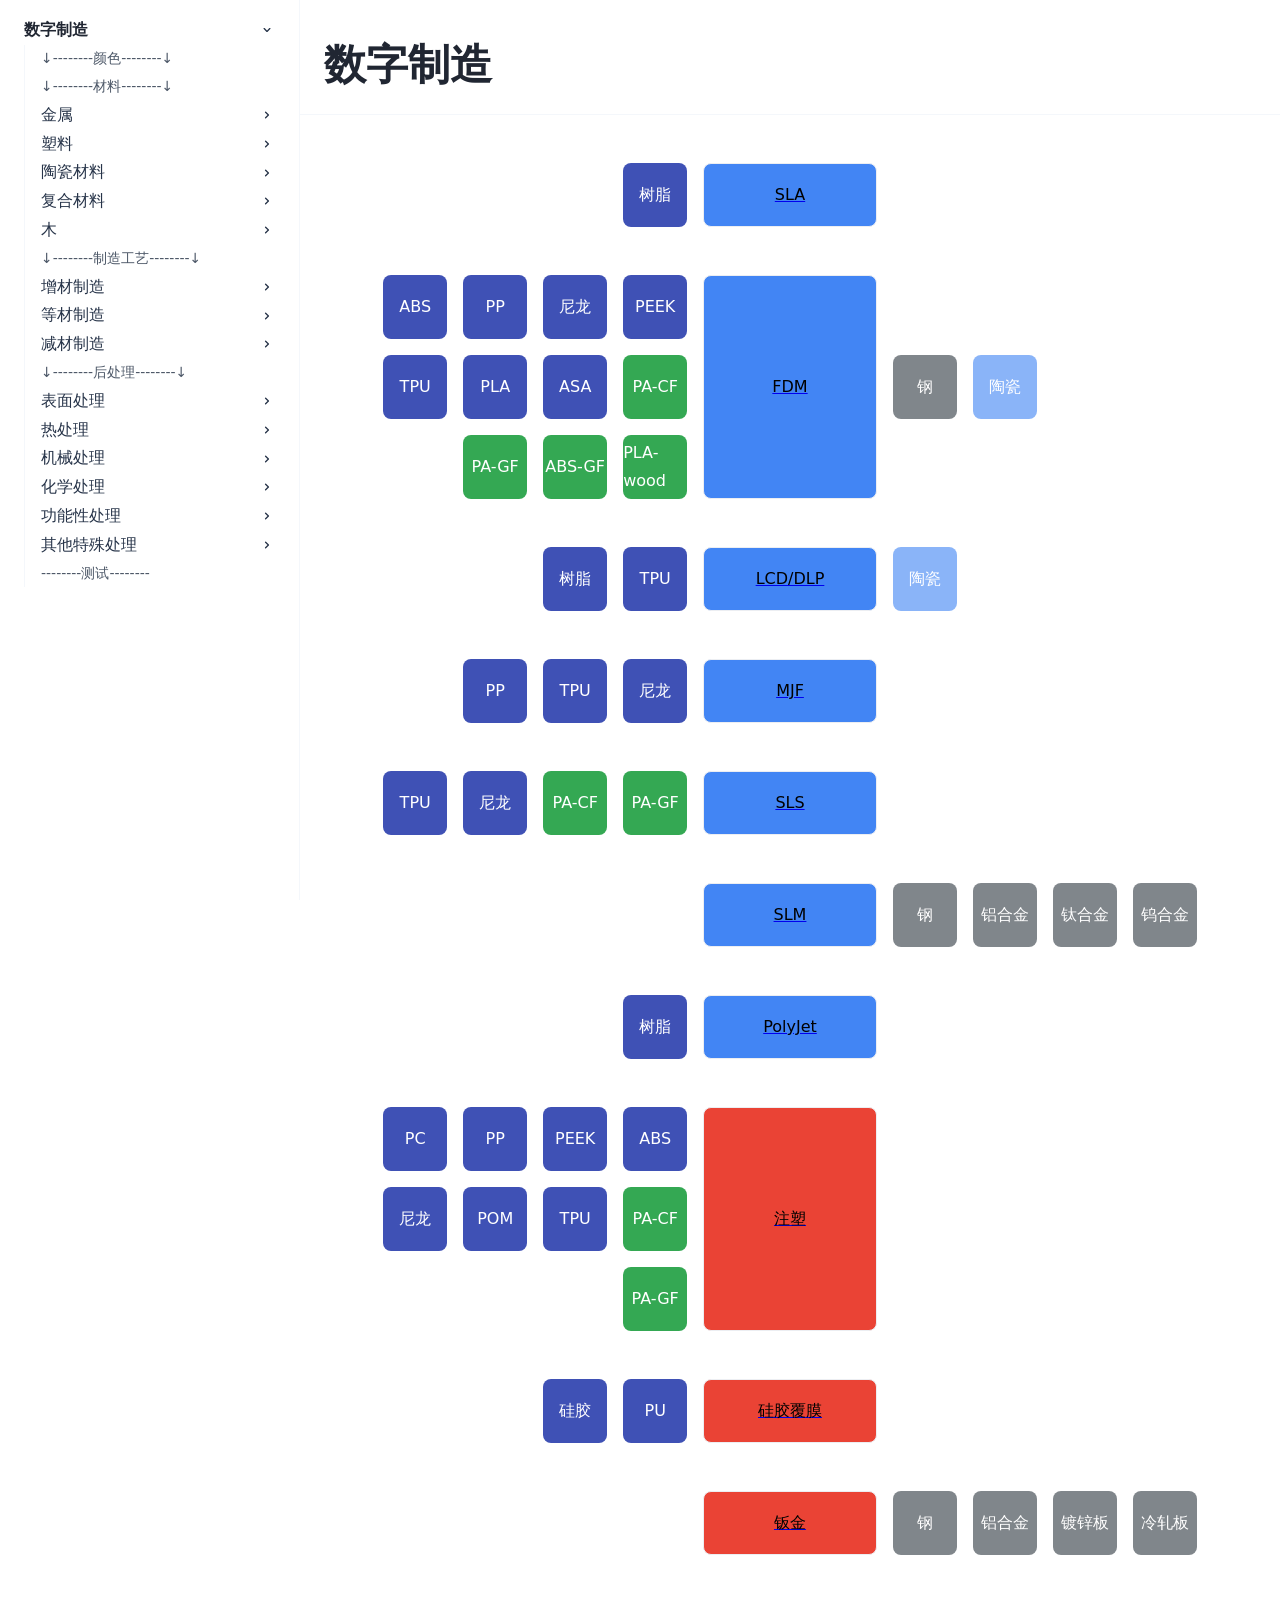
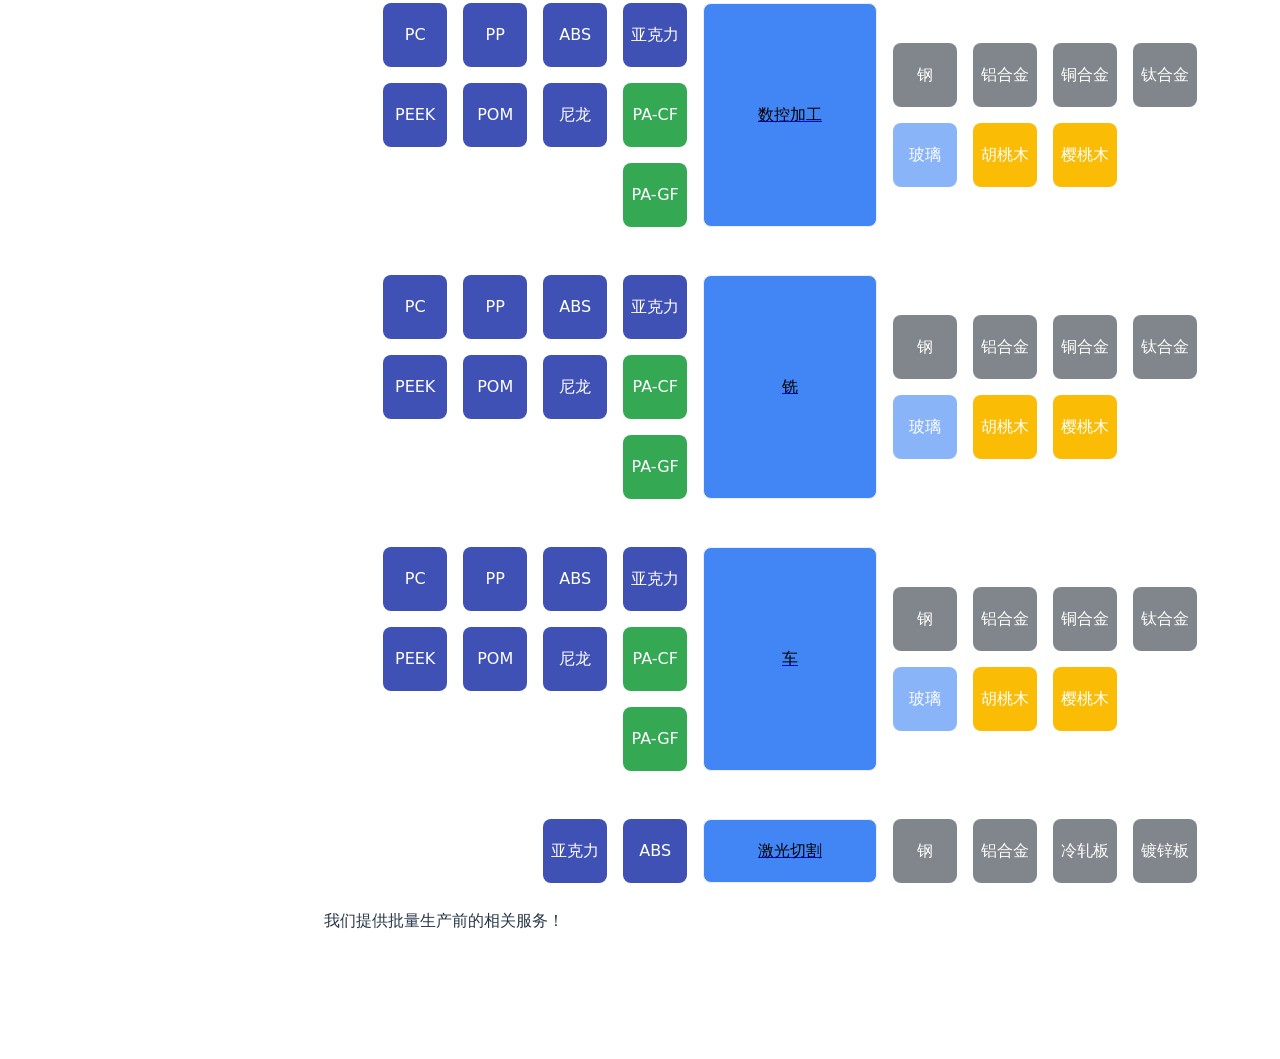
==== commit 562c0848: "Publish current website with About animations, CMF reader and quotation improvements" ====
--- a/web/cmf-reference/index.html
+++ b/web/cmf-reference/index.html
@@ -1 +1 @@
-<!doctype html><html lang="zh-CN" dir="ltr" data-has-sidebar="" class="astro-lo3zs5wb" data-theme="light"><head><meta charset="utf-8"><meta name="viewport" content="width=device-width,initial-scale=1"><title>数字制造 · CMF</title><link rel="stylesheet" href="./reference.css"><link rel="stylesheet" href="./local-shell.css"></head> <body class="astro-lo3zs5wb"><starlight-menu-button class="astro-t2nuhtiq" id="cmf-local-menu"><button aria-expanded="false" aria-label="资料目录" aria-controls="starlight__sidebar" class="sl-flex md:sl-hidden astro-t2nuhtiq" id="cmf-directory-toggle"> <svg aria-hidden="true" class="astro-t2nuhtiq astro-bnw3u5lh" width="16" height="16" viewBox="0 0 24 24" fill="currentColor" style="--sl-icon-size: 1em;"><path d="M3 8h18a1 1 0 1 0 0-2H3a1 1 0 0 0 0 2Zm18 8H3a1 1 0 0 0 0 2h18a1 1 0 0 0 0-2Zm0-5H3a1 1 0 0 0 0 2h18a1 1 0 0 0 0-2Z"></path></svg>  </button></starlight-menu-button> <a href="#_top" class="astro-kjg7cn34">跳转到内容</a>  <div class="page sl-flex astro-fdpwgrft">  <nav class="sidebar astro-fdpwgrft" aria-label="主要">     <div id="starlight__sidebar" class="sidebar-pane astro-fdpwgrft"> <div class="sidebar-content sl-flex astro-fdpwgrft"> <ul class="top-level astro-z2zdus5w"> <li class="astro-z2zdus5w"> <details open="" class="astro-z2zdus5w"> <summary data-target-href="https://profabx.com/prototype/colour/colour/" class="astro-z2zdus5w"> <div class="group-label astro-z2zdus5w"> <span class="large astro-z2zdus5w"> 数字制造 </span>  </div> <svg aria-hidden="true" class="caret astro-z2zdus5w astro-bnw3u5lh" width="16" height="16" viewBox="0 0 24 24" fill="currentColor" style="--sl-icon-size: 1.25rem;"><path d="m14.83 11.29-4.24-4.24a1 1 0 1 0-1.42 1.41L12.71 12l-3.54 3.54a1 1 0 0 0 0 1.41 1 1 0 0 0 .71.29 1 1 0 0 0 .71-.29l4.24-4.24a1.002 1.002 0 0 0 0-1.42Z"></path></svg>  </summary> <ul class="astro-z2zdus5w"> <li class="astro-z2zdus5w"> <a href="https://profabx.com/prototype/colour/colour/" class="astro-z2zdus5w" id="prototype" target="_blank" rel="noopener noreferrer"> <span class="astro-z2zdus5w">↓--------颜色--------↓</span>  </a> </li><li class="astro-z2zdus5w"> <a href="https://profabx.com/prototype/about/" class="astro-z2zdus5w" id="prototype" target="_blank" rel="noopener noreferrer"> <span class="astro-z2zdus5w">↓--------材料--------↓</span>  </a> </li><li class="astro-z2zdus5w"> <details class="astro-z2zdus5w"> <summary data-target-href="https://profabx.com/prototype/material/metal/ss/" class="astro-z2zdus5w"> <div class="group-label astro-z2zdus5w"> <span class="astro-z2zdus5w"> 金属 </span>  </div> <svg aria-hidden="true" class="caret astro-z2zdus5w astro-bnw3u5lh" width="16" height="16" viewBox="0 0 24 24" fill="currentColor" style="--sl-icon-size: 1.25rem;"><path d="m14.83 11.29-4.24-4.24a1 1 0 1 0-1.42 1.41L12.71 12l-3.54 3.54a1 1 0 0 0 0 1.41 1 1 0 0 0 .71.29 1 1 0 0 0 .71-.29l4.24-4.24a1.002 1.002 0 0 0 0-1.42Z"></path></svg>  </summary> <ul class="astro-z2zdus5w"> <li class="astro-z2zdus5w"> <a href="https://profabx.com/prototype/material/metal/ss/" class="astro-z2zdus5w" id="prototype" target="_blank" rel="noopener noreferrer"> <span class="astro-z2zdus5w">铁/钢</span>  </a> </li><li class="astro-z2zdus5w"> <a href="https://profabx.com/prototype/material/metal/al/" class="astro-z2zdus5w" id="prototype" target="_blank" rel="noopener noreferrer"> <span class="astro-z2zdus5w">铝</span>  </a> </li><li class="astro-z2zdus5w"> <a href="https://profabx.com/prototype/material/metal/cu/" class="astro-z2zdus5w" id="prototype" target="_blank" rel="noopener noreferrer"> <span class="astro-z2zdus5w">铜</span>  </a> </li><li class="astro-z2zdus5w"> <a href="https://profabx.com/prototype/material/metal/ti/" class="astro-z2zdus5w" id="prototype" target="_blank" rel="noopener noreferrer"> <span class="astro-z2zdus5w">钛</span>  </a> </li><li class="astro-z2zdus5w"> <a href="https://profabx.com/prototype/material/metal/tungsten/" class="astro-z2zdus5w" id="prototype" target="_blank" rel="noopener noreferrer"> <span class="astro-z2zdus5w">钨</span>  </a> </li><li class="astro-z2zdus5w"> <a href="https://profabx.com/prototype/material/metal/galvanizedsteel/" class="astro-z2zdus5w" id="prototype" target="_blank" rel="noopener noreferrer"> <span class="astro-z2zdus5w">镀锌板</span>  </a> </li><li class="astro-z2zdus5w"> <a href="https://profabx.com/prototype/material/metal/coldrolled/" class="astro-z2zdus5w" id="prototype" target="_blank" rel="noopener noreferrer"> <span class="astro-z2zdus5w">冷轧板</span>  </a> </li><li class="astro-z2zdus5w"> <a href="https://profabx.com/prototype/material/metal/metal/" class="astro-z2zdus5w" id="prototype" target="_blank" rel="noopener noreferrer"> <span class="astro-z2zdus5w">其他金属</span>  </a> </li> </ul>  </details> </li><li class="astro-z2zdus5w"> <details class="astro-z2zdus5w"> <summary data-target-href="https://profabx.com/prototype/material/polymers/abs/" class="astro-z2zdus5w"> <div class="group-label astro-z2zdus5w"> <span class="astro-z2zdus5w"> 塑料 </span>  </div> <svg aria-hidden="true" class="caret astro-z2zdus5w astro-bnw3u5lh" width="16" height="16" viewBox="0 0 24 24" fill="currentColor" style="--sl-icon-size: 1.25rem;"><path d="m14.83 11.29-4.24-4.24a1 1 0 1 0-1.42 1.41L12.71 12l-3.54 3.54a1 1 0 0 0 0 1.41 1 1 0 0 0 .71.29 1 1 0 0 0 .71-.29l4.24-4.24a1.002 1.002 0 0 0 0-1.42Z"></path></svg>  </summary> <ul class="astro-z2zdus5w"> <li class="astro-z2zdus5w"> <a href="https://profabx.com/prototype/material/polymers/abs/" class="astro-z2zdus5w" id="prototype" target="_blank" rel="noopener noreferrer"> <span class="astro-z2zdus5w">ABS</span>  </a> </li><li class="astro-z2zdus5w"> <a href="https://profabx.com/prototype/material/polymers/pa/" class="astro-z2zdus5w" id="prototype" target="_blank" rel="noopener noreferrer"> <span class="astro-z2zdus5w">尼龙</span>  </a> </li><li class="astro-z2zdus5w"> <a href="https://profabx.com/prototype/material/polymers/pla/" class="astro-z2zdus5w" id="prototype" target="_blank" rel="noopener noreferrer"> <span class="astro-z2zdus5w">PLA</span>  </a> </li><li class="astro-z2zdus5w"> <a href="https://profabx.com/prototype/material/polymers/pom/" class="astro-z2zdus5w" id="prototype" target="_blank" rel="noopener noreferrer"> <span class="astro-z2zdus5w">POM</span>  </a> </li><li class="astro-z2zdus5w"> <a href="https://profabx.com/prototype/material/polymers/pp/" class="astro-z2zdus5w" id="prototype" target="_blank" rel="noopener noreferrer"> <span class="astro-z2zdus5w">PP</span>  </a> </li><li class="astro-z2zdus5w"> <a href="https://profabx.com/prototype/material/polymers/resin/" class="astro-z2zdus5w" id="prototype" target="_blank" rel="noopener noreferrer"> <span class="astro-z2zdus5w">树脂</span>  </a> </li><li class="astro-z2zdus5w"> <a href="https://profabx.com/prototype/material/polymers/tpu/" class="astro-z2zdus5w" id="prototype" target="_blank" rel="noopener noreferrer"> <span class="astro-z2zdus5w">TPU</span>  </a> </li><li class="astro-z2zdus5w"> <a href="https://profabx.com/prototype/material/polymers/pc/" class="astro-z2zdus5w" id="prototype" target="_blank" rel="noopener noreferrer"> <span class="astro-z2zdus5w">PC</span>  </a> </li><li class="astro-z2zdus5w"> <a href="https://profabx.com/prototype/material/polymers/peek/" class="astro-z2zdus5w" id="prototype" target="_blank" rel="noopener noreferrer"> <span class="astro-z2zdus5w">PEEK</span>  </a> </li><li class="astro-z2zdus5w"> <a href="https://profabx.com/prototype/material/polymers/acrylic/" class="astro-z2zdus5w" id="prototype" target="_blank" rel="noopener noreferrer"> <span class="astro-z2zdus5w">亚克力</span>  </a> </li><li class="astro-z2zdus5w"> <a href="https://profabx.com/prototype/material/polymers/asa/" class="astro-z2zdus5w" id="prototype" target="_blank" rel="noopener noreferrer"> <span class="astro-z2zdus5w">ASA</span>  </a> </li><li class="astro-z2zdus5w"> <a href="https://profabx.com/prototype/material/polymers/silicon/" class="astro-z2zdus5w" id="prototype" target="_blank" rel="noopener noreferrer"> <span class="astro-z2zdus5w">硅胶</span>  </a> </li><li class="astro-z2zdus5w"> <a href="https://profabx.com/prototype/material/polymers/polymers/" class="astro-z2zdus5w" id="prototype" target="_blank" rel="noopener noreferrer"> <span class="astro-z2zdus5w">其他塑料</span>  </a> </li> </ul>  </details> </li><li class="astro-z2zdus5w"> <details class="astro-z2zdus5w"> <summary data-target-href="https://profabx.com/prototype/material/ceramics/ceramics/" class="astro-z2zdus5w"> <div class="group-label astro-z2zdus5w"> <span class="astro-z2zdus5w"> 陶瓷材料 </span>  </div> <svg aria-hidden="true" class="caret astro-z2zdus5w astro-bnw3u5lh" width="16" height="16" viewBox="0 0 24 24" fill="currentColor" style="--sl-icon-size: 1.25rem;"><path d="m14.83 11.29-4.24-4.24a1 1 0 1 0-1.42 1.41L12.71 12l-3.54 3.54a1 1 0 0 0 0 1.41 1 1 0 0 0 .71.29 1 1 0 0 0 .71-.29l4.24-4.24a1.002 1.002 0 0 0 0-1.42Z"></path></svg>  </summary> <ul class="astro-z2zdus5w"> <li class="astro-z2zdus5w"> <a href="https://profabx.com/prototype/material/ceramics/ceramics/" class="astro-z2zdus5w" id="prototype" target="_blank" rel="noopener noreferrer"> <span class="astro-z2zdus5w">陶瓷</span>  </a> </li><li class="astro-z2zdus5w"> <a href="https://profabx.com/prototype/material/ceramics/glass/" class="astro-z2zdus5w" id="prototype" target="_blank" rel="noopener noreferrer"> <span class="astro-z2zdus5w">玻璃</span>  </a> </li><li class="astro-z2zdus5w"> <a href="https://profabx.com/prototype/material/ceramics/ceramics/" class="astro-z2zdus5w" id="prototype" target="_blank" rel="noopener noreferrer"> <span class="astro-z2zdus5w">其他陶瓷材料</span>  </a> </li> </ul>  </details> </li><li class="astro-z2zdus5w"> <details class="astro-z2zdus5w"> <summary data-target-href="https://profabx.com/prototype/material/composites/cf/" class="astro-z2zdus5w"> <div class="group-label astro-z2zdus5w"> <span class="astro-z2zdus5w"> 复合材料 </span>  </div> <svg aria-hidden="true" class="caret astro-z2zdus5w astro-bnw3u5lh" width="16" height="16" viewBox="0 0 24 24" fill="currentColor" style="--sl-icon-size: 1.25rem;"><path d="m14.83 11.29-4.24-4.24a1 1 0 1 0-1.42 1.41L12.71 12l-3.54 3.54a1 1 0 0 0 0 1.41 1 1 0 0 0 .71.29 1 1 0 0 0 .71-.29l4.24-4.24a1.002 1.002 0 0 0 0-1.42Z"></path></svg>  </summary> <ul class="astro-z2zdus5w"> <li class="astro-z2zdus5w"> <a href="https://profabx.com/prototype/material/composites/cf/" class="astro-z2zdus5w" id="prototype" target="_blank" rel="noopener noreferrer"> <span class="astro-z2zdus5w">碳纤维</span>  </a> </li><li class="astro-z2zdus5w"> <a href="https://profabx.com/prototype/material/composites/gf/" class="astro-z2zdus5w" id="prototype" target="_blank" rel="noopener noreferrer"> <span class="astro-z2zdus5w">玻璃纤维</span>  </a> </li><li class="astro-z2zdus5w"> <a href="https://profabx.com/prototype/material/composites/pagf/" class="astro-z2zdus5w" id="prototype" target="_blank" rel="noopener noreferrer"> <span class="astro-z2zdus5w">尼龙玻纤</span>  </a> </li><li class="astro-z2zdus5w"> <a href="https://profabx.com/prototype/material/composites/pacf/" class="astro-z2zdus5w" id="prototype" target="_blank" rel="noopener noreferrer"> <span class="astro-z2zdus5w">尼龙碳纤维</span>  </a> </li><li class="astro-z2zdus5w"> <a href="https://profabx.com/prototype/material/composites/absgf/" class="astro-z2zdus5w" id="prototype" target="_blank" rel="noopener noreferrer"> <span class="astro-z2zdus5w">ABS-GF</span>  </a> </li><li class="astro-z2zdus5w"> <a href="https://profabx.com/prototype/material/composites/abspc/" class="astro-z2zdus5w" id="prototype" target="_blank" rel="noopener noreferrer"> <span class="astro-z2zdus5w">ABS-PC</span>  </a> </li><li class="astro-z2zdus5w"> <a href="https://profabx.com/prototype/material/composites/" class="astro-z2zdus5w" id="prototype" target="_blank" rel="noopener noreferrer"> <span class="astro-z2zdus5w">其他复合材料</span>  </a> </li> </ul>  </details> </li><li class="astro-z2zdus5w"> <details class="astro-z2zdus5w"> <summary data-target-href="https://profabx.com/prototype/material/wood/walnut/" class="astro-z2zdus5w"> <div class="group-label astro-z2zdus5w"> <span class="astro-z2zdus5w"> 木 </span>  </div> <svg aria-hidden="true" class="caret astro-z2zdus5w astro-bnw3u5lh" width="16" height="16" viewBox="0 0 24 24" fill="currentColor" style="--sl-icon-size: 1.25rem;"><path d="m14.83 11.29-4.24-4.24a1 1 0 1 0-1.42 1.41L12.71 12l-3.54 3.54a1 1 0 0 0 0 1.41 1 1 0 0 0 .71.29 1 1 0 0 0 .71-.29l4.24-4.24a1.002 1.002 0 0 0 0-1.42Z"></path></svg>  </summary> <ul class="astro-z2zdus5w"> <li class="astro-z2zdus5w"> <a href="https://profabx.com/prototype/material/wood/walnut/" class="astro-z2zdus5w" id="prototype" target="_blank" rel="noopener noreferrer"> <span class="astro-z2zdus5w">胡桃木</span>  </a> </li><li class="astro-z2zdus5w"> <a href="https://profabx.com/prototype/material/wood/cherry/" class="astro-z2zdus5w" id="prototype" target="_blank" rel="noopener noreferrer"> <span class="astro-z2zdus5w">樱桃木</span>  </a> </li><li class="astro-z2zdus5w"> <a href="https://profabx.com/prototype/material/wood/plywood/" class="astro-z2zdus5w" id="prototype" target="_blank" rel="noopener noreferrer"> <span class="astro-z2zdus5w">胶合板</span>  </a> </li> </ul>  </details> </li><li class="astro-z2zdus5w"> <a href="https://profabx.com/prototype/manufacture/" class="astro-z2zdus5w" id="prototype" target="_blank" rel="noopener noreferrer"> <span class="astro-z2zdus5w">↓--------制造工艺--------↓</span>  </a> </li><li class="astro-z2zdus5w"> <details class="astro-z2zdus5w"> <summary data-target-href="https://profabx.com/prototype/manufacture/add/add/" class="astro-z2zdus5w"> <div class="group-label astro-z2zdus5w"> <span class="astro-z2zdus5w"> 增材制造 </span>  </div> <svg aria-hidden="true" class="caret astro-z2zdus5w astro-bnw3u5lh" width="16" height="16" viewBox="0 0 24 24" fill="currentColor" style="--sl-icon-size: 1.25rem;"><path d="m14.83 11.29-4.24-4.24a1 1 0 1 0-1.42 1.41L12.71 12l-3.54 3.54a1 1 0 0 0 0 1.41 1 1 0 0 0 .71.29 1 1 0 0 0 .71-.29l4.24-4.24a1.002 1.002 0 0 0 0-1.42Z"></path></svg>  </summary> <ul class="astro-z2zdus5w"> <li class="astro-z2zdus5w"> <a href="https://profabx.com/prototype/manufacture/add/add/" class="astro-z2zdus5w" id="prototype" target="_blank" rel="noopener noreferrer"> <span class="astro-z2zdus5w">增材制造概况</span>  </a> </li><li class="astro-z2zdus5w"> <a href="https://profabx.com/prototype/manufacture/add/sla/" class="astro-z2zdus5w" id="prototype" target="_blank" rel="noopener noreferrer"> <span class="astro-z2zdus5w">SLA</span>  </a> </li><li class="astro-z2zdus5w"> <a href="https://profabx.com/prototype/manufacture/add/fdm/" class="astro-z2zdus5w" id="prototype" target="_blank" rel="noopener noreferrer"> <span class="astro-z2zdus5w">FDM</span>  </a> </li><li class="astro-z2zdus5w"> <a href="https://profabx.com/prototype/manufacture/add/lcddlp/" class="astro-z2zdus5w" id="prototype" target="_blank" rel="noopener noreferrer"> <span class="astro-z2zdus5w">LCD/DLP</span>  </a> </li><li class="astro-z2zdus5w"> <a href="https://profabx.com/prototype/manufacture/add/mjf/" class="astro-z2zdus5w" id="prototype" target="_blank" rel="noopener noreferrer"> <span class="astro-z2zdus5w">MJF</span>  </a> </li><li class="astro-z2zdus5w"> <a href="https://profabx.com/prototype/manufacture/add/sls/" class="astro-z2zdus5w" id="prototype" target="_blank" rel="noopener noreferrer"> <span class="astro-z2zdus5w">SLS</span>  </a> </li><li class="astro-z2zdus5w"> <a href="https://profabx.com/prototype/manufacture/add/slm/" class="astro-z2zdus5w" id="prototype" target="_blank" rel="noopener noreferrer"> <span class="astro-z2zdus5w">SLM</span>  </a> </li><li class="astro-z2zdus5w"> <a href="https://profabx.com/prototype/manufacture/add/polyjet/" class="astro-z2zdus5w" id="prototype" target="_blank" rel="noopener noreferrer"> <span class="astro-z2zdus5w">Polyjet</span>  </a> </li><li class="astro-z2zdus5w"> <a href="https://profabx.com/prototype/manufacture/add/otheradd/" class="astro-z2zdus5w" id="prototype" target="_blank" rel="noopener noreferrer"> <span class="astro-z2zdus5w">其他增材制造</span>  </a> </li> </ul>  </details> </li><li class="astro-z2zdus5w"> <details class="astro-z2zdus5w"> <summary data-target-href="https://profabx.com/prototype/manufacture/equal/equal/" class="astro-z2zdus5w"> <div class="group-label astro-z2zdus5w"> <span class="astro-z2zdus5w"> 等材制造 </span>  </div> <svg aria-hidden="true" class="caret astro-z2zdus5w astro-bnw3u5lh" width="16" height="16" viewBox="0 0 24 24" fill="currentColor" style="--sl-icon-size: 1.25rem;"><path d="m14.83 11.29-4.24-4.24a1 1 0 1 0-1.42 1.41L12.71 12l-3.54 3.54a1 1 0 0 0 0 1.41 1 1 0 0 0 .71.29 1 1 0 0 0 .71-.29l4.24-4.24a1.002 1.002 0 0 0 0-1.42Z"></path></svg>  </summary> <ul class="astro-z2zdus5w"> <li class="astro-z2zdus5w"> <a href="https://profabx.com/prototype/manufacture/equal/equal/" class="astro-z2zdus5w" id="prototype" target="_blank" rel="noopener noreferrer"> <span class="astro-z2zdus5w">等材制造概况</span>  </a> </li><li class="astro-z2zdus5w"> <a href="https://profabx.com/prototype/manufacture/equal/injection/" class="astro-z2zdus5w" id="prototype" target="_blank" rel="noopener noreferrer"> <span class="astro-z2zdus5w">注塑</span>  </a> </li><li class="astro-z2zdus5w"> <a href="https://profabx.com/prototype/manufacture/equal/siliconemold/" class="astro-z2zdus5w" id="prototype" target="_blank" rel="noopener noreferrer"> <span class="astro-z2zdus5w">硅胶覆膜</span>  </a> </li><li class="astro-z2zdus5w"> <a href="https://profabx.com/prototype/manufacture/equal/sheetmetal/" class="astro-z2zdus5w" id="prototype" target="_blank" rel="noopener noreferrer"> <span class="astro-z2zdus5w">钣金工艺</span>  </a> </li><li class="astro-z2zdus5w"> <a href="https://profabx.com/prototype/manufacture/equal/otherequal/" class="astro-z2zdus5w" id="prototype" target="_blank" rel="noopener noreferrer"> <span class="astro-z2zdus5w">其他等材制造工艺</span>  </a> </li> </ul>  </details> </li><li class="astro-z2zdus5w"> <details class="astro-z2zdus5w"> <summary data-target-href="https://profabx.com/prototype/manufacture/substractive/substractive/" class="astro-z2zdus5w"> <div class="group-label astro-z2zdus5w"> <span class="astro-z2zdus5w"> 减材制造 </span>  </div> <svg aria-hidden="true" class="caret astro-z2zdus5w astro-bnw3u5lh" width="16" height="16" viewBox="0 0 24 24" fill="currentColor" style="--sl-icon-size: 1.25rem;"><path d="m14.83 11.29-4.24-4.24a1 1 0 1 0-1.42 1.41L12.71 12l-3.54 3.54a1 1 0 0 0 0 1.41 1 1 0 0 0 .71.29 1 1 0 0 0 .71-.29l4.24-4.24a1.002 1.002 0 0 0 0-1.42Z"></path></svg>  </summary> <ul class="astro-z2zdus5w"> <li class="astro-z2zdus5w"> <a href="https://profabx.com/prototype/manufacture/substractive/substractive/" class="astro-z2zdus5w" id="prototype" target="_blank" rel="noopener noreferrer"> <span class="astro-z2zdus5w">减材制造概况</span>  </a> </li><li class="astro-z2zdus5w"> <a href="https://profabx.com/prototype/manufacture/substractive/cnc/" class="astro-z2zdus5w" id="prototype" target="_blank" rel="noopener noreferrer"> <span class="astro-z2zdus5w">CNC</span>  </a> </li><li class="astro-z2zdus5w"> <a href="https://profabx.com/prototype/manufacture/substractive/lathing/" class="astro-z2zdus5w" id="prototype" target="_blank" rel="noopener noreferrer"> <span class="astro-z2zdus5w">车</span>  </a> </li><li class="astro-z2zdus5w"> <a href="https://profabx.com/prototype/manufacture/substractive/milling/" class="astro-z2zdus5w" id="prototype" target="_blank" rel="noopener noreferrer"> <span class="astro-z2zdus5w">铣</span>  </a> </li><li class="astro-z2zdus5w"> <a href="https://profabx.com/prototype/manufacture/substractive/lasercutter/" class="astro-z2zdus5w" id="prototype" target="_blank" rel="noopener noreferrer"> <span class="astro-z2zdus5w">激光切割</span>  </a> </li><li class="astro-z2zdus5w"> <a href="https://profabx.com/prototype/manufacture/substractive/othersubstractive/" class="astro-z2zdus5w" id="prototype" target="_blank" rel="noopener noreferrer"> <span class="astro-z2zdus5w">其他减材制造工艺</span>  </a> </li> </ul>  </details> </li><li class="astro-z2zdus5w"> <a href="https://profabx.com/prototype/postprocess/postprocess/" class="astro-z2zdus5w" id="prototype" target="_blank" rel="noopener noreferrer"> <span class="astro-z2zdus5w">↓--------后处理--------↓</span>  </a> </li><li class="astro-z2zdus5w"> <details class="astro-z2zdus5w"> <summary data-target-href="https://profabx.com/prototype/postprocess/surface/coating/" class="astro-z2zdus5w"> <div class="group-label astro-z2zdus5w"> <span class="astro-z2zdus5w"> 表面处理 </span>  </div> <svg aria-hidden="true" class="caret astro-z2zdus5w astro-bnw3u5lh" width="16" height="16" viewBox="0 0 24 24" fill="currentColor" style="--sl-icon-size: 1.25rem;"><path d="m14.83 11.29-4.24-4.24a1 1 0 1 0-1.42 1.41L12.71 12l-3.54 3.54a1 1 0 0 0 0 1.41 1 1 0 0 0 .71.29 1 1 0 0 0 .71-.29l4.24-4.24a1.002 1.002 0 0 0 0-1.42Z"></path></svg>  </summary> <ul class="astro-z2zdus5w"> <li class="astro-z2zdus5w"> <a href="https://profabx.com/prototype/postprocess/surface/coating/" class="astro-z2zdus5w" id="prototype" target="_blank" rel="noopener noreferrer"> <span class="astro-z2zdus5w">喷涂</span>  </a> </li><li class="astro-z2zdus5w"> <a href="https://profabx.com/prototype/postprocess/surface/electroplating/" class="astro-z2zdus5w" id="prototype" target="_blank" rel="noopener noreferrer"> <span class="astro-z2zdus5w">电镀</span>  </a> </li><li class="astro-z2zdus5w"> <a href="https://profabx.com/prototype/postprocess/surface/anodizing/" class="astro-z2zdus5w" id="prototype" target="_blank" rel="noopener noreferrer"> <span class="astro-z2zdus5w">阳极氧化</span>  </a> </li> </ul>  </details> </li><li class="astro-z2zdus5w"> <details class="astro-z2zdus5w"> <summary data-target-href="https://profabx.com/prototype/postprocess/heat/quenching/" class="astro-z2zdus5w"> <div class="group-label astro-z2zdus5w"> <span class="astro-z2zdus5w"> 热处理 </span>  </div> <svg aria-hidden="true" class="caret astro-z2zdus5w astro-bnw3u5lh" width="16" height="16" viewBox="0 0 24 24" fill="currentColor" style="--sl-icon-size: 1.25rem;"><path d="m14.83 11.29-4.24-4.24a1 1 0 1 0-1.42 1.41L12.71 12l-3.54 3.54a1 1 0 0 0 0 1.41 1 1 0 0 0 .71.29 1 1 0 0 0 .71-.29l4.24-4.24a1.002 1.002 0 0 0 0-1.42Z"></path></svg>  </summary> <ul class="astro-z2zdus5w"> <li class="astro-z2zdus5w"> <a href="https://profabx.com/prototype/postprocess/heat/quenching/" class="astro-z2zdus5w" id="prototype" target="_blank" rel="noopener noreferrer"> <span class="astro-z2zdus5w">淬火</span>  </a> </li><li class="astro-z2zdus5w"> <a href="https://profabx.com/prototype/postprocess/heat/tempering/" class="astro-z2zdus5w" id="prototype" target="_blank" rel="noopener noreferrer"> <span class="astro-z2zdus5w">回火</span>  </a> </li><li class="astro-z2zdus5w"> <a href="https://profabx.com/prototype/postprocess/heat/annealing/" class="astro-z2zdus5w" id="prototype" target="_blank" rel="noopener noreferrer"> <span class="astro-z2zdus5w">退火</span>  </a> </li><li class="astro-z2zdus5w"> <a href="https://profabx.com/prototype/postprocess/heat/normalizing/" class="astro-z2zdus5w" id="prototype" target="_blank" rel="noopener noreferrer"> <span class="astro-z2zdus5w">正火</span>  </a> </li><li class="astro-z2zdus5w"> <a href="https://profabx.com/prototype/postprocess/heat/Surface%20Hardening/" class="astro-z2zdus5w" id="prototype" target="_blank" rel="noopener noreferrer"> <span class="astro-z2zdus5w">表面硬化</span>  </a> </li> </ul>  </details> </li><li class="astro-z2zdus5w"> <details class="astro-z2zdus5w"> <summary data-target-href="https://profabx.com/prototype/postprocess/mechanical/deburring/" class="astro-z2zdus5w"> <div class="group-label astro-z2zdus5w"> <span class="astro-z2zdus5w"> 机械处理 </span>  </div> <svg aria-hidden="true" class="caret astro-z2zdus5w astro-bnw3u5lh" width="16" height="16" viewBox="0 0 24 24" fill="currentColor" style="--sl-icon-size: 1.25rem;"><path d="m14.83 11.29-4.24-4.24a1 1 0 1 0-1.42 1.41L12.71 12l-3.54 3.54a1 1 0 0 0 0 1.41 1 1 0 0 0 .71.29 1 1 0 0 0 .71-.29l4.24-4.24a1.002 1.002 0 0 0 0-1.42Z"></path></svg>  </summary> <ul class="astro-z2zdus5w"> <li class="astro-z2zdus5w"> <a href="https://profabx.com/prototype/postprocess/mechanical/deburring/" class="astro-z2zdus5w" id="prototype" target="_blank" rel="noopener noreferrer"> <span class="astro-z2zdus5w">去毛刺</span>  </a> </li><li class="astro-z2zdus5w"> <a href="https://profabx.com/prototype/postprocess/mechanical/grinding/" class="astro-z2zdus5w" id="prototype" target="_blank" rel="noopener noreferrer"> <span class="astro-z2zdus5w">打磨</span>  </a> </li><li class="astro-z2zdus5w"> <a href="https://profabx.com/prototype/postprocess/mechanical/sandblasting/" class="astro-z2zdus5w" id="prototype" target="_blank" rel="noopener noreferrer"> <span class="astro-z2zdus5w">喷砂</span>  </a> </li><li class="astro-z2zdus5w"> <a href="https://profabx.com/prototype/postprocess/mechanical/polishing/" class="astro-z2zdus5w" id="prototype" target="_blank" rel="noopener noreferrer"> <span class="astro-z2zdus5w">抛光</span>  </a> </li> </ul>  </details> </li><li class="astro-z2zdus5w"> <details class="astro-z2zdus5w"> <summary data-target-href="https://profabx.com/prototype/postprocess/chemical/pickling/" class="astro-z2zdus5w"> <div class="group-label astro-z2zdus5w"> <span class="astro-z2zdus5w"> 化学处理 </span>  </div> <svg aria-hidden="true" class="caret astro-z2zdus5w astro-bnw3u5lh" width="16" height="16" viewBox="0 0 24 24" fill="currentColor" style="--sl-icon-size: 1.25rem;"><path d="m14.83 11.29-4.24-4.24a1 1 0 1 0-1.42 1.41L12.71 12l-3.54 3.54a1 1 0 0 0 0 1.41 1 1 0 0 0 .71.29 1 1 0 0 0 .71-.29l4.24-4.24a1.002 1.002 0 0 0 0-1.42Z"></path></svg>  </summary> <ul class="astro-z2zdus5w"> <li class="astro-z2zdus5w"> <a href="https://profabx.com/prototype/postprocess/chemical/pickling/" class="astro-z2zdus5w" id="prototype" target="_blank" rel="noopener noreferrer"> <span class="astro-z2zdus5w">酸洗</span>  </a> </li><li class="astro-z2zdus5w"> <a href="https://profabx.com/prototype/postprocess/chemical/cleaning/" class="astro-z2zdus5w" id="prototype" target="_blank" rel="noopener noreferrer"> <span class="astro-z2zdus5w">化学清洗</span>  </a> </li><li class="astro-z2zdus5w"> <a href="https://profabx.com/prototype/postprocess/chemical/polish/" class="astro-z2zdus5w" id="prototype" target="_blank" rel="noopener noreferrer"> <span class="astro-z2zdus5w">化学抛光</span>  </a> </li> </ul>  </details> </li><li class="astro-z2zdus5w"> <details class="astro-z2zdus5w"> <summary data-target-href="https://profabx.com/prototype/postprocess/functional/lubrication/" class="astro-z2zdus5w"> <div class="group-label astro-z2zdus5w"> <span class="astro-z2zdus5w"> 功能性处理 </span>  </div> <svg aria-hidden="true" class="caret astro-z2zdus5w astro-bnw3u5lh" width="16" height="16" viewBox="0 0 24 24" fill="currentColor" style="--sl-icon-size: 1.25rem;"><path d="m14.83 11.29-4.24-4.24a1 1 0 1 0-1.42 1.41L12.71 12l-3.54 3.54a1 1 0 0 0 0 1.41 1 1 0 0 0 .71.29 1 1 0 0 0 .71-.29l4.24-4.24a1.002 1.002 0 0 0 0-1.42Z"></path></svg>  </summary> <ul class="astro-z2zdus5w"> <li class="astro-z2zdus5w"> <a href="https://profabx.com/prototype/postprocess/functional/lubrication/" class="astro-z2zdus5w" id="prototype" target="_blank" rel="noopener noreferrer"> <span class="astro-z2zdus5w">涂覆润滑层</span>  </a> </li><li class="astro-z2zdus5w"> <a href="https://profabx.com/prototype/postprocess/functional/conductive/" class="astro-z2zdus5w" id="prototype" target="_blank" rel="noopener noreferrer"> <span class="astro-z2zdus5w">导电涂层</span>  </a> </li><li class="astro-z2zdus5w"> <a href="https://profabx.com/prototype/postprocess/functional/rustprevention/" class="astro-z2zdus5w" id="prototype" target="_blank" rel="noopener noreferrer"> <span class="astro-z2zdus5w">防锈处理</span>  </a> </li> </ul>  </details> </li><li class="astro-z2zdus5w"> <details class="astro-z2zdus5w"> <summary data-target-href="https://profabx.com/prototype/postprocess/special/laser/" class="astro-z2zdus5w"> <div class="group-label astro-z2zdus5w"> <span class="astro-z2zdus5w"> 其他特殊处理 </span>  </div> <svg aria-hidden="true" class="caret astro-z2zdus5w astro-bnw3u5lh" width="16" height="16" viewBox="0 0 24 24" fill="currentColor" style="--sl-icon-size: 1.25rem;"><path d="m14.83 11.29-4.24-4.24a1 1 0 1 0-1.42 1.41L12.71 12l-3.54 3.54a1 1 0 0 0 0 1.41 1 1 0 0 0 .71.29 1 1 0 0 0 .71-.29l4.24-4.24a1.002 1.002 0 0 0 0-1.42Z"></path></svg>  </summary> <ul class="astro-z2zdus5w"> <li class="astro-z2zdus5w"> <a href="https://profabx.com/prototype/postprocess/special/laser/" class="astro-z2zdus5w" id="prototype" target="_blank" rel="noopener noreferrer"> <span class="astro-z2zdus5w">激光处理</span>  </a> </li><li class="astro-z2zdus5w"> <a href="https://profabx.com/prototype/postprocess/special/ultrasonic/" class="astro-z2zdus5w" id="prototype" target="_blank" rel="noopener noreferrer"> <span class="astro-z2zdus5w">超声波处理</span>  </a> </li> </ul>  </details> </li><li class="astro-z2zdus5w"> <a href="https://profabx.com/prototype/test/test/" class="astro-z2zdus5w" id="prototype" target="_blank" rel="noopener noreferrer"> <span class="astro-z2zdus5w">--------测试--------</span>  </a> </li> </ul>  </details> </li> </ul>  <div class="md:sl-hidden"> <div class="mobile-preferences sl-flex astro-6yrvjc47"> <div class="sl-flex social-icons astro-6yrvjc47"> <nav class="site-navigation astro-qbakz525" aria-label="主导航"> <details class="dropdown astro-qbakz525"> <summary class="dropdown-button astro-qbakz525"> <a href="https://profabx.com/prototype" class="astro-qbakz525" target="_blank" rel="noopener noreferrer">数字制造</a> <span class="caret astro-qbakz525" aria-hidden="true"></span> </summary> <div class="dropdown-content astro-qbakz525"> <a href="https://profabx.com/prototype/about" class="astro-qbakz525" target="_blank" rel="noopener noreferrer">材料</a><a href="https://profabx.com/prototype/manufacture" class="astro-qbakz525" target="_blank" rel="noopener noreferrer">制造工艺</a><a href="https://profabx.com/prototype/postprocess/postprocess" class="astro-qbakz525" target="_blank" rel="noopener noreferrer">后处理</a><a href="https://profabx.com/prototype/test/test" class="astro-qbakz525" target="_blank" rel="noopener noreferrer">测试</a><a href="https://profabx.com/prototype/exploredigitalfabrication" class="astro-qbakz525" target="_blank" rel="noopener noreferrer">探索数字制造</a> </div> </details><details class="dropdown astro-qbakz525"> <summary class="dropdown-button astro-qbakz525"> <span class="astro-qbakz525">工具</span> <span class="caret astro-qbakz525" aria-hidden="true"></span> </summary> <div class="dropdown-content astro-qbakz525"> <a href="https://profabx.com/tools/auto-quote/" class="astro-qbakz525" target="_blank" rel="noopener noreferrer">自动报价</a> </div> </details><details class="dropdown astro-qbakz525"> <summary class="dropdown-button astro-qbakz525"> <span class="astro-qbakz525">合作伙伴</span> <span class="caret astro-qbakz525" aria-hidden="true"></span> </summary> <div class="dropdown-content astro-qbakz525"> <details class="submenu astro-qbakz525"> <summary class="astro-qbakz525"> <a href="https://profabx.com/fab/fab" class="astro-qbakz525" target="_blank" rel="noopener noreferrer">Fab 方案</a> <span class="caret astro-qbakz525" aria-hidden="true"></span> </summary> <div class="submenu-content astro-qbakz525"> <a href="https://www.nexmaker.com/" target="_blank" rel="noopener noreferrer" class="astro-qbakz525">NexMaker Fab 课程</a><a href="https://profabx.com/lab/lab" class="astro-qbakz525" target="_blank" rel="noopener noreferrer">Fab 实验室</a><a target="_blank" rel="noopener noreferrer" class="astro-qbakz525">Fab Academy</a><a href="https://www.fablabs.io/" target="_blank" rel="noopener noreferrer" class="astro-qbakz525">MIT Fab Lab 认证</a><a href="https://profabx.com/fab/explorefab" class="astro-qbakz525" target="_blank" rel="noopener noreferrer">探索 Fab</a> </div> </details><details class="submenu astro-qbakz525"> <summary class="astro-qbakz525"> <a target="_blank" rel="noopener noreferrer" class="astro-qbakz525">汽车场景实验室</a> <span class="caret astro-qbakz525" aria-hidden="true"></span> </summary> <div class="submenu-content astro-qbakz525"> <a href="https://profabx.com/agvedu/agvplatform" class="astro-qbakz525" target="_blank" rel="noopener noreferrer">车辆参数化生成工具</a><a href="https://profabx.com/agvedu/agvkit" class="astro-qbakz525" target="_blank" rel="noopener noreferrer">智能小车教育套件</a><a href="https://profabx.com/agvedu/cmf" class="astro-qbakz525" target="_blank" rel="noopener noreferrer">CMF实验室</a><a href="https://profabx.com/agvedu/simulatorlab" class="astro-qbakz525" target="_blank" rel="noopener noreferrer">仿真实验室</a><a href="https://profabx.com/agvedu/henosv" class="astro-qbakz525" target="_blank" rel="noopener noreferrer">滑板底盘</a><a href="https://profabx.com/agvedu/simulator" class="astro-qbakz525" target="_blank" rel="noopener noreferrer">交通工具模拟器</a><a href="https://profabx.com/agvedu/exploretraffic" class="astro-qbakz525" target="_blank" rel="noopener noreferrer">探索未来出行</a> </div> </details><details class="submenu astro-qbakz525"> <summary class="astro-qbakz525"> <a href="https://profabx.com/sandtable/basic" class="astro-qbakz525" target="_blank" rel="noopener noreferrer">数字沙盘</a> <span class="caret astro-qbakz525" aria-hidden="true"></span> </summary> <div class="submenu-content astro-qbakz525"> <a href="https://profabx.com/sandtable/manufacture" class="astro-qbakz525" target="_blank" rel="noopener noreferrer">加工工艺</a><a href="https://profabx.com/sandtable/control" class="astro-qbakz525" target="_blank" rel="noopener noreferrer">控制</a><a href="https://profabx.com/sandtable/postprocessing" class="astro-qbakz525" target="_blank" rel="noopener noreferrer">后处理</a><a href="https://profabx.com/sandtable/maintain" class="astro-qbakz525" target="_blank" rel="noopener noreferrer">维护</a> </div> </details> </div> </details><a class="dropdown-button astro-qbakz525" href="https://profabx.com/about/introduce" target="_blank" rel="noopener noreferrer">关于 ProFabX</a> </nav>   </div> <starlight-theme-select>  <label style="--sl-select-width: 6.25em" class="astro-5chnvgbe"> <span class="sr-only astro-5chnvgbe">选择主题</span> <svg aria-hidden="true" class="icon label-icon astro-5chnvgbe astro-bnw3u5lh" width="16" height="16" viewBox="0 0 24 24" fill="currentColor" style="--sl-icon-size: 1em;"><path d="M21 14h-1V7a3 3 0 0 0-3-3H7a3 3 0 0 0-3 3v7H3a1 1 0 0 0-1 1v2a3 3 0 0 0 3 3h14a3 3 0 0 0 3-3v-2a1 1 0 0 0-1-1ZM6 7a1 1 0 0 1 1-1h10a1 1 0 0 1 1 1v7H6V7Zm14 10a1 1 0 0 1-1 1H5a1 1 0 0 1-1-1v-1h16v1Z"></path></svg>  <select value="auto" class="astro-5chnvgbe"> <option value="dark" class="astro-5chnvgbe">深色</option><option value="light" class="astro-5chnvgbe">浅色</option><option value="auto" selected="true" class="astro-5chnvgbe">自动</option> </select> <svg aria-hidden="true" class="icon caret astro-5chnvgbe astro-bnw3u5lh" width="16" height="16" viewBox="0 0 24 24" fill="currentColor" style="--sl-icon-size: 1em;"><path d="M17 9.17a1 1 0 0 0-1.41 0L12 12.71 8.46 9.17a1 1 0 1 0-1.41 1.42l4.24 4.24a1.002 1.002 0 0 0 1.42 0L17 10.59a1.002 1.002 0 0 0 0-1.42Z"></path></svg>  </label>  </starlight-theme-select>    <starlight-lang-select><label style="--sl-select-width: 7em" class="astro-5chnvgbe"> <span class="sr-only astro-5chnvgbe">选择语言</span> <svg aria-hidden="true" class="icon label-icon astro-5chnvgbe astro-bnw3u5lh" width="16" height="16" viewBox="0 0 24 24" fill="currentColor" style="--sl-icon-size: 1em;"><path fill-rule="evenodd" d="M8.516 3a.94.94 0 0 0-.941.94v1.15H2.94a.94.94 0 1 0 0 1.882h7.362a7.422 7.422 0 0 1-1.787 3.958 7.42 7.42 0 0 1-1.422-2.425.94.94 0 1 0-1.774.627 9.303 9.303 0 0 0 1.785 3.043 7.422 7.422 0 0 1-4.164 1.278.94.94 0 1 0 0 1.881 9.303 9.303 0 0 0 5.575-1.855 9.303 9.303 0 0 0 4.11 1.74l-.763 1.525a.968.968 0 0 0-.016.034l-1.385 2.77a.94.94 0 1 0 1.683.841l1.133-2.267h5.806l1.134 2.267a.94.94 0 0 0 1.683-.841l-1.385-2.769a.95.95 0 0 0-.018-.036l-3.476-6.951a.94.94 0 0 0-1.682 0l-1.82 3.639a7.423 7.423 0 0 1-3.593-1.256 9.303 9.303 0 0 0 2.27-5.203h1.894a.94.94 0 0 0 0-1.881H9.456V3.94A.94.94 0 0 0 8.516 3Zm6.426 11.794a1.068 1.068 0 0 1-.02.039l-.703 1.407h3.924l-1.962-3.924-1.24 2.478Z" clip-rule="evenodd"></path></svg>  <select value="/prototype/" class="astro-5chnvgbe"> <option value="/prototype/" class="astro-5chnvgbe">简体中文</option><option value="/en/prototype/" class="astro-5chnvgbe">English</option> </select> <svg aria-hidden="true" class="icon caret astro-5chnvgbe astro-bnw3u5lh" width="16" height="16" viewBox="0 0 24 24" fill="currentColor" style="--sl-icon-size: 1em;"><path d="M17 9.17a1 1 0 0 0-1.41 0L12 12.71 8.46 9.17a1 1 0 1 0-1.41 1.42l4.24 4.24a1.002 1.002 0 0 0 1.42 0L17 10.59a1.002 1.002 0 0 0 0-1.42Z"></path></svg>  </label> </starlight-lang-select> </div>  </div> </div> </div> </nav> <div class="main-frame astro-fdpwgrft">  <div class="lg:sl-flex astro-jtx5iszn">  <div class="main-pane astro-jtx5iszn">  <main data-pagefind-body="" lang="zh-CN" dir="ltr" class="astro-lo3zs5wb">    <div class="content-panel astro-drcmnwcq"> <div class="sl-container astro-drcmnwcq"> <h1 id="_top" class="astro-lv5ktnnk">数字制造</h1>  </div> </div>  <div class="content-panel astro-drcmnwcq"> <div class="sl-container astro-drcmnwcq"> <div class="sl-markdown-content">  <meta charset="UTF-8"><meta name="description" content="Astro description"><meta name="viewport" content="width=device-width"><link rel="icon" type="image/x-icon" href="/favicon.ico"><meta name="generator" content="Astro v3.6.5"><title></title><meta name="astro-view-transitions-enabled" content="true"><meta name="astro-view-transitions-fallback" content="animate">  <section><div class="not-content flex flex-col gap-12 items-center"> <div class="w-full grid xl:grid-cols-10 grid-cols-3 gap-4 items-center"> <div class="xl:col-span-4 col-span-1"> <div class="flex flex-row flex-wrap justify-end gap-4 items-center"><div class="flex justify-center items-center w-16 h-16 rounded-lg transition ease-in-out hover:-translate-y-1 duration-300 group hover:scale-[1.5]" style="background:#3F51B5"><a href="https://profabx.com/prototype/material/polymers/resin" class="text-white no-underline group-hover:underline cursor-pointer" target="_blank" rel="noopener noreferrer">树脂</a></div></div> </div> <div class="xl:col-span-2 col-span-1 h-full"> <a href="https://profabx.com/prototype/manufacture/add/sla" class="block h-full false" target="_blank" rel="noopener noreferrer"> <div class="flex justify-center items-center h-full w-full rounded-lg border transition ease-in-out hover:-translate-y-1 duration-300 hover:scale-[1.5]" style="background:#4285F4"><span class="text-black text-center">SLA</span></div> </a> </div> <div class="xl:col-span-4 col-span-1"> <div class="flex flex-row flex-wrap gap-4 items-center"></div> </div> </div><div class="w-full grid xl:grid-cols-10 grid-cols-3 gap-4 items-center"> <div class="xl:col-span-4 col-span-1"> <div class="flex flex-row flex-wrap justify-end gap-4 items-center"><div class="flex justify-center items-center w-16 h-16 rounded-lg transition ease-in-out hover:-translate-y-1 duration-300 group hover:scale-[1.5]" style="background:#3F51B5"><a href="https://profabx.com/prototype/material/polymers/abs" class="text-white no-underline group-hover:underline cursor-pointer" target="_blank" rel="noopener noreferrer">ABS</a></div><div class="flex justify-center items-center w-16 h-16 rounded-lg transition ease-in-out hover:-translate-y-1 duration-300 group hover:scale-[1.5]" style="background:#3F51B5"><a href="https://profabx.com/prototype/material/polymers/pp" class="text-white no-underline group-hover:underline cursor-pointer" target="_blank" rel="noopener noreferrer">PP</a></div><div class="flex justify-center items-center w-16 h-16 rounded-lg transition ease-in-out hover:-translate-y-1 duration-300 group hover:scale-[1.5]" style="background:#3F51B5"><a href="https://profabx.com/prototype/material/polymers/nylon" class="text-white no-underline group-hover:underline cursor-pointer" target="_blank" rel="noopener noreferrer">尼龙</a></div><div class="flex justify-center items-center w-16 h-16 rounded-lg transition ease-in-out hover:-translate-y-1 duration-300 group hover:scale-[1.5]" style="background:#3F51B5"><a href="https://profabx.com/prototype/material/polymers/PEEK" class="text-white no-underline group-hover:underline cursor-pointer" target="_blank" rel="noopener noreferrer">PEEK</a></div><div class="flex justify-center items-center w-16 h-16 rounded-lg transition ease-in-out hover:-translate-y-1 duration-300 group hover:scale-[1.5]" style="background:#3F51B5"><a href="https://profabx.com/prototype/material/polymers/tpu" class="text-white no-underline group-hover:underline cursor-pointer" target="_blank" rel="noopener noreferrer">TPU</a></div><div class="flex justify-center items-center w-16 h-16 rounded-lg transition ease-in-out hover:-translate-y-1 duration-300 group hover:scale-[1.5]" style="background:#3F51B5"><a href="https://profabx.com/prototypematerial/polymers/PLA" class="text-white no-underline group-hover:underline cursor-pointer" target="_blank" rel="noopener noreferrer">PLA</a></div><div class="flex justify-center items-center w-16 h-16 rounded-lg transition ease-in-out hover:-translate-y-1 duration-300 group hover:scale-[1.5]" style="background:#3F51B5"><a href="https://profabx.com/prototype/material/polymers/asa" class="text-white no-underline group-hover:underline cursor-pointer" target="_blank" rel="noopener noreferrer">ASA</a></div><div class="flex justify-center items-center w-16 h-16 rounded-lg transition ease-in-out hover:-translate-y-1 duration-300 group hover:scale-[1.5]" style="background:#34A853"><a href="https://profabx.com/prototype/material/componsites/pacf" class="text-white no-underline group-hover:underline cursor-pointer" target="_blank" rel="noopener noreferrer">PA-CF</a></div><div class="flex justify-center items-center w-16 h-16 rounded-lg transition ease-in-out hover:-translate-y-1 duration-300 group hover:scale-[1.5]" style="background:#34A853"><a href="https://profabx.com/prototype/material/componsites/pagf" class="text-white no-underline group-hover:underline cursor-pointer" target="_blank" rel="noopener noreferrer">PA-GF</a></div><div class="flex justify-center items-center w-16 h-16 rounded-lg transition ease-in-out hover:-translate-y-1 duration-300 group hover:scale-[1.5]" style="background:#34A853"><a href="https://profabx.com/prototype/material/componsites/absgf" class="text-white no-underline group-hover:underline cursor-pointer" target="_blank" rel="noopener noreferrer">ABS-GF</a></div><div class="flex justify-center items-center w-16 h-16 rounded-lg transition ease-in-out hover:-translate-y-1 duration-300 group hover:scale-[1.5]" style="background:#34A853"><a href="https://profabx.com/prototype/material/componsites/plawood" class="text-white no-underline group-hover:underline cursor-pointer" target="_blank" rel="noopener noreferrer">PLA-wood</a></div></div> </div> <div class="xl:col-span-2 col-span-1 h-full"> <a href="https://profabx.com/prototype/manufacture/add/fdm" class="block h-full false" target="_blank" rel="noopener noreferrer"> <div class="flex justify-center items-center h-full w-full rounded-lg border transition ease-in-out hover:-translate-y-1 duration-300 hover:scale-[1.5]" style="background:#4285F4"><span class="text-black text-center">FDM</span></div> </a> </div> <div class="xl:col-span-4 col-span-1"> <div class="flex flex-row flex-wrap gap-4 items-center"><div class="flex justify-center items-center w-16 h-16 rounded-lg transition ease-in-out hover:-translate-y-1 duration-300 group hover:scale-[1.5]" style="background:#80868B"><a href="https://profabx.com/prototype/material/metal/ss" class="text-white no-underline group-hover:underline cursor-pointer" target="_blank" rel="noopener noreferrer">钢</a></div><div class="flex justify-center items-center w-16 h-16 rounded-lg transition ease-in-out hover:-translate-y-1 duration-300 group hover:scale-[1.5]" style="background:#8AB4F8"><a href="https://profabx.com/prototype/material/ceramics/ceramics" class="text-white no-underline group-hover:underline cursor-pointer" target="_blank" rel="noopener noreferrer">陶瓷</a></div></div> </div> </div><div class="w-full grid xl:grid-cols-10 grid-cols-3 gap-4 items-center"> <div class="xl:col-span-4 col-span-1"> <div class="flex flex-row flex-wrap justify-end gap-4 items-center"><div class="flex justify-center items-center w-16 h-16 rounded-lg transition ease-in-out hover:-translate-y-1 duration-300 group hover:scale-[1.5]" style="background:#3F51B5"><a href="https://profabx.com/prototype/material/polymers/resin" class="text-white no-underline group-hover:underline cursor-pointer" target="_blank" rel="noopener noreferrer">树脂</a></div><div class="flex justify-center items-center w-16 h-16 rounded-lg transition ease-in-out hover:-translate-y-1 duration-300 group hover:scale-[1.5]" style="background:#3F51B5"><a href="https://profabx.com/prototype/material/polymers/tpu" class="text-white no-underline group-hover:underline cursor-pointer" target="_blank" rel="noopener noreferrer">TPU</a></div></div> </div> <div class="xl:col-span-2 col-span-1 h-full"> <a href="https://profabx.com/prototype/manufacture/add/lcddlp" class="block h-full false" target="_blank" rel="noopener noreferrer"> <div class="flex justify-center items-center h-full w-full rounded-lg border transition ease-in-out hover:-translate-y-1 duration-300 hover:scale-[1.5]" style="background:#4285F4"><span class="text-black text-center">LCD/DLP</span></div> </a> </div> <div class="xl:col-span-4 col-span-1"> <div class="flex flex-row flex-wrap gap-4 items-center"><div class="flex justify-center items-center w-16 h-16 rounded-lg transition ease-in-out hover:-translate-y-1 duration-300 group hover:scale-[1.5]" style="background:#8AB4F8"><a href="https://profabx.com/prototype/material/ceramics/ceramics" class="text-white no-underline group-hover:underline cursor-pointer" target="_blank" rel="noopener noreferrer">陶瓷</a></div></div> </div> </div><div class="w-full grid xl:grid-cols-10 grid-cols-3 gap-4 items-center"> <div class="xl:col-span-4 col-span-1"> <div class="flex flex-row flex-wrap justify-end gap-4 items-center"><div class="flex justify-center items-center w-16 h-16 rounded-lg transition ease-in-out hover:-translate-y-1 duration-300 group hover:scale-[1.5]" style="background:#3F51B5"><a href="https://profabx.com/prototype/material/polymers/pp" class="text-white no-underline group-hover:underline cursor-pointer" target="_blank" rel="noopener noreferrer">PP</a></div><div class="flex justify-center items-center w-16 h-16 rounded-lg transition ease-in-out hover:-translate-y-1 duration-300 group hover:scale-[1.5]" style="background:#3F51B5"><a href="https://profabx.com/prototype/material/polymers/tpu" class="text-white no-underline group-hover:underline cursor-pointer" target="_blank" rel="noopener noreferrer">TPU</a></div><div class="flex justify-center items-center w-16 h-16 rounded-lg transition ease-in-out hover:-translate-y-1 duration-300 group hover:scale-[1.5]" style="background:#3F51B5"><a href="https://profabx.com/prototype/material/polymers/nylon" class="text-white no-underline group-hover:underline cursor-pointer" target="_blank" rel="noopener noreferrer">尼龙</a></div></div> </div> <div class="xl:col-span-2 col-span-1 h-full"> <a href="https://profabx.com/prototype/manufacture/add/mjf" class="block h-full false" target="_blank" rel="noopener noreferrer"> <div class="flex justify-center items-center h-full w-full rounded-lg border transition ease-in-out hover:-translate-y-1 duration-300 hover:scale-[1.5]" style="background:#4285F4"><span class="text-black text-center">MJF</span></div> </a> </div> <div class="xl:col-span-4 col-span-1"> <div class="flex flex-row flex-wrap gap-4 items-center"></div> </div> </div><div class="w-full grid xl:grid-cols-10 grid-cols-3 gap-4 items-center"> <div class="xl:col-span-4 col-span-1"> <div class="flex flex-row flex-wrap justify-end gap-4 items-center"><div class="flex justify-center items-center w-16 h-16 rounded-lg transition ease-in-out hover:-translate-y-1 duration-300 group hover:scale-[1.5]" style="background:#3F51B5"><a href="https://profabx.com/prototype/material/polymers/tpu" class="text-white no-underline group-hover:underline cursor-pointer" target="_blank" rel="noopener noreferrer">TPU</a></div><div class="flex justify-center items-center w-16 h-16 rounded-lg transition ease-in-out hover:-translate-y-1 duration-300 group hover:scale-[1.5]" style="background:#3F51B5"><a href="https://profabx.com/prototype/material/polymers/nylon" class="text-white no-underline group-hover:underline cursor-pointer" target="_blank" rel="noopener noreferrer">尼龙</a></div><div class="flex justify-center items-center w-16 h-16 rounded-lg transition ease-in-out hover:-translate-y-1 duration-300 group hover:scale-[1.5]" style="background:#34A853"><a href="https://profabx.com/prototype/material/componsites/pacf" class="text-white no-underline group-hover:underline cursor-pointer" target="_blank" rel="noopener noreferrer">PA-CF</a></div><div class="flex justify-center items-center w-16 h-16 rounded-lg transition ease-in-out hover:-translate-y-1 duration-300 group hover:scale-[1.5]" style="background:#34A853"><a href="https://profabx.com/prototype/material/componsites/pagf" class="text-white no-underline group-hover:underline cursor-pointer" target="_blank" rel="noopener noreferrer">PA-GF</a></div></div> </div> <div class="xl:col-span-2 col-span-1 h-full"> <a href="https://profabx.com/prototype/manufacture/add/sls" class="block h-full false" target="_blank" rel="noopener noreferrer"> <div class="flex justify-center items-center h-full w-full rounded-lg border transition ease-in-out hover:-translate-y-1 duration-300 hover:scale-[1.5]" style="background:#4285F4"><span class="text-black text-center">SLS</span></div> </a> </div> <div class="xl:col-span-4 col-span-1"> <div class="flex flex-row flex-wrap gap-4 items-center"></div> </div> </div><div class="w-full grid xl:grid-cols-10 grid-cols-3 gap-4 items-center"> <div class="xl:col-span-4 col-span-1"> <div class="flex flex-row flex-wrap justify-end gap-4 items-center"></div> </div> <div class="xl:col-span-2 col-span-1 h-full"> <a href="https://profabx.com/prototype/manufacture/add/slm" class="block h-full false" target="_blank" rel="noopener noreferrer"> <div class="flex justify-center items-center h-full w-full rounded-lg border transition ease-in-out hover:-translate-y-1 duration-300 hover:scale-[1.5]" style="background:#4285F4"><span class="text-black text-center">SLM</span></div> </a> </div> <div class="xl:col-span-4 col-span-1"> <div class="flex flex-row flex-wrap gap-4 items-center"><div class="flex justify-center items-center w-16 h-16 rounded-lg transition ease-in-out hover:-translate-y-1 duration-300 group hover:scale-[1.5]" style="background:#80868B"><a href="https://profabx.com/prototype/material/metal/ss" class="text-white no-underline group-hover:underline cursor-pointer" target="_blank" rel="noopener noreferrer">钢</a></div><div class="flex justify-center items-center w-16 h-16 rounded-lg transition ease-in-out hover:-translate-y-1 duration-300 group hover:scale-[1.5]" style="background:#80868B"><a href="https://profabx.com/prototype/material/metal/al" class="text-white no-underline group-hover:underline cursor-pointer" target="_blank" rel="noopener noreferrer">铝合金</a></div><div class="flex justify-center items-center w-16 h-16 rounded-lg transition ease-in-out hover:-translate-y-1 duration-300 group hover:scale-[1.5]" style="background:#80868B"><a href="https://profabx.com/prototype/material/metal/ti" class="text-white no-underline group-hover:underline cursor-pointer" target="_blank" rel="noopener noreferrer">钛合金</a></div><div class="flex justify-center items-center w-16 h-16 rounded-lg transition ease-in-out hover:-translate-y-1 duration-300 group hover:scale-[1.5]" style="background:#80868B"><a href="https://profabx.com/prototype/material/metal/tungsten" class="text-white no-underline group-hover:underline cursor-pointer" target="_blank" rel="noopener noreferrer">钨合金</a></div></div> </div> </div><div class="w-full grid xl:grid-cols-10 grid-cols-3 gap-4 items-center"> <div class="xl:col-span-4 col-span-1"> <div class="flex flex-row flex-wrap justify-end gap-4 items-center"><div class="flex justify-center items-center w-16 h-16 rounded-lg transition ease-in-out hover:-translate-y-1 duration-300 group hover:scale-[1.5]" style="background:#3F51B5"><a href="https://profabx.com/prototype/material/polymers/resin" class="text-white no-underline group-hover:underline cursor-pointer" target="_blank" rel="noopener noreferrer">树脂</a></div></div> </div> <div class="xl:col-span-2 col-span-1 h-full"> <a href="https://profabx.com/prototype/manufacture/add/polyjet" class="block h-full false" target="_blank" rel="noopener noreferrer"> <div class="flex justify-center items-center h-full w-full rounded-lg border transition ease-in-out hover:-translate-y-1 duration-300 hover:scale-[1.5]" style="background:#4285F4"><span class="text-black text-center">PolyJet</span></div> </a> </div> <div class="xl:col-span-4 col-span-1"> <div class="flex flex-row flex-wrap gap-4 items-center"></div> </div> </div><div class="w-full grid xl:grid-cols-10 grid-cols-3 gap-4 items-center"> <div class="xl:col-span-4 col-span-1"> <div class="flex flex-row flex-wrap justify-end gap-4 items-center"><div class="flex justify-center items-center w-16 h-16 rounded-lg transition ease-in-out hover:-translate-y-1 duration-300 group hover:scale-[1.5]" style="background:#3F51B5"><a href="https://profabx.com/prototype/material/polymers/pc" class="text-white no-underline group-hover:underline cursor-pointer" target="_blank" rel="noopener noreferrer">PC</a></div><div class="flex justify-center items-center w-16 h-16 rounded-lg transition ease-in-out hover:-translate-y-1 duration-300 group hover:scale-[1.5]" style="background:#3F51B5"><a href="https://profabx.com/prototype/material/polymers/pp" class="text-white no-underline group-hover:underline cursor-pointer" target="_blank" rel="noopener noreferrer">PP</a></div><div class="flex justify-center items-center w-16 h-16 rounded-lg transition ease-in-out hover:-translate-y-1 duration-300 group hover:scale-[1.5]" style="background:#3F51B5"><a href="https://profabx.com/prototype/material/polymers/PEEK" class="text-white no-underline group-hover:underline cursor-pointer" target="_blank" rel="noopener noreferrer">PEEK</a></div><div class="flex justify-center items-center w-16 h-16 rounded-lg transition ease-in-out hover:-translate-y-1 duration-300 group hover:scale-[1.5]" style="background:#3F51B5"><a href="https://profabx.com/prototype/material/polymers/abs" class="text-white no-underline group-hover:underline cursor-pointer" target="_blank" rel="noopener noreferrer">ABS</a></div><div class="flex justify-center items-center w-16 h-16 rounded-lg transition ease-in-out hover:-translate-y-1 duration-300 group hover:scale-[1.5]" style="background:#3F51B5"><a href="https://profabx.com/prototype/material/polymers/nylon" class="text-white no-underline group-hover:underline cursor-pointer" target="_blank" rel="noopener noreferrer">尼龙</a></div><div class="flex justify-center items-center w-16 h-16 rounded-lg transition ease-in-out hover:-translate-y-1 duration-300 group hover:scale-[1.5]" style="background:#3F51B5"><a href="https://profabx.com/prototype/material/polymers/POM" class="text-white no-underline group-hover:underline cursor-pointer" target="_blank" rel="noopener noreferrer">POM</a></div><div class="flex justify-center items-center w-16 h-16 rounded-lg transition ease-in-out hover:-translate-y-1 duration-300 group hover:scale-[1.5]" style="background:#3F51B5"><a href="https://profabx.com/prototype/material/polymers/tpu" class="text-white no-underline group-hover:underline cursor-pointer" target="_blank" rel="noopener noreferrer">TPU</a></div><div class="flex justify-center items-center w-16 h-16 rounded-lg transition ease-in-out hover:-translate-y-1 duration-300 group hover:scale-[1.5]" style="background:#34A853"><a href="https://profabx.com/prototype/material/componsites/pacf" class="text-white no-underline group-hover:underline cursor-pointer" target="_blank" rel="noopener noreferrer">PA-CF</a></div><div class="flex justify-center items-center w-16 h-16 rounded-lg transition ease-in-out hover:-translate-y-1 duration-300 group hover:scale-[1.5]" style="background:#34A853"><a href="https://profabx.com/prototype/material/componsites/pagf" class="text-white no-underline group-hover:underline cursor-pointer" target="_blank" rel="noopener noreferrer">PA-GF</a></div></div> </div> <div class="xl:col-span-2 col-span-1 h-full"> <a href="https://profabx.com/prototype/manufacture/equal/injection" class="block h-full false" target="_blank" rel="noopener noreferrer"> <div class="flex justify-center items-center h-full w-full rounded-lg border transition ease-in-out hover:-translate-y-1 duration-300 hover:scale-[1.5]" style="background:#EA4335"><span class="text-black text-center">注塑</span></div> </a> </div> <div class="xl:col-span-4 col-span-1"> <div class="flex flex-row flex-wrap gap-4 items-center"></div> </div> </div><div class="w-full grid xl:grid-cols-10 grid-cols-3 gap-4 items-center"> <div class="xl:col-span-4 col-span-1"> <div class="flex flex-row flex-wrap justify-end gap-4 items-center"><div class="flex justify-center items-center w-16 h-16 rounded-lg transition ease-in-out hover:-translate-y-1 duration-300 group hover:scale-[1.5]" style="background:#3F51B5"><a href="https://profabx.com/prototype/material/polymers/silicone" class="text-white no-underline group-hover:underline cursor-pointer" target="_blank" rel="noopener noreferrer">硅胶</a></div><div class="flex justify-center items-center w-16 h-16 rounded-lg transition ease-in-out hover:-translate-y-1 duration-300 group hover:scale-[1.5]" style="background:#3F51B5"><a href="https://profabx.com/prototype/material/polymers/pu" class="text-white no-underline group-hover:underline cursor-pointer" target="_blank" rel="noopener noreferrer">PU</a></div></div> </div> <div class="xl:col-span-2 col-span-1 h-full"> <a href="https://profabx.com/prototype/manufacture/equal/siliconemold" class="block h-full false" target="_blank" rel="noopener noreferrer"> <div class="flex justify-center items-center h-full w-full rounded-lg border transition ease-in-out hover:-translate-y-1 duration-300 hover:scale-[1.5]" style="background:#EA4335"><span class="text-black text-center">硅胶覆膜</span></div> </a> </div> <div class="xl:col-span-4 col-span-1"> <div class="flex flex-row flex-wrap gap-4 items-center"></div> </div> </div><div class="w-full grid xl:grid-cols-10 grid-cols-3 gap-4 items-center"> <div class="xl:col-span-4 col-span-1"> <div class="flex flex-row flex-wrap justify-end gap-4 items-center"></div> </div> <div class="xl:col-span-2 col-span-1 h-full"> <a href="https://profabx.com/prototype/manufacture/equal/sheetmetal" class="block h-full false" target="_blank" rel="noopener noreferrer"> <div class="flex justify-center items-center h-full w-full rounded-lg border transition ease-in-out hover:-translate-y-1 duration-300 hover:scale-[1.5]" style="background:#EA4335"><span class="text-black text-center">钣金</span></div> </a> </div> <div class="xl:col-span-4 col-span-1"> <div class="flex flex-row flex-wrap gap-4 items-center"><div class="flex justify-center items-center w-16 h-16 rounded-lg transition ease-in-out hover:-translate-y-1 duration-300 group hover:scale-[1.5]" style="background:#80868B"><a href="https://profabx.com/prototype/material/metal/ss" class="text-white no-underline group-hover:underline cursor-pointer" target="_blank" rel="noopener noreferrer">钢</a></div><div class="flex justify-center items-center w-16 h-16 rounded-lg transition ease-in-out hover:-translate-y-1 duration-300 group hover:scale-[1.5]" style="background:#80868B"><a href="https://profabx.com/prototype/material/metal/al" class="text-white no-underline group-hover:underline cursor-pointer" target="_blank" rel="noopener noreferrer">铝合金</a></div><div class="flex justify-center items-center w-16 h-16 rounded-lg transition ease-in-out hover:-translate-y-1 duration-300 group hover:scale-[1.5]" style="background:#80868B"><a href="https://profabx.com/prototype/material/metal/galvanizedsteel" class="text-white no-underline group-hover:underline cursor-pointer" target="_blank" rel="noopener noreferrer">镀锌板</a></div><div class="flex justify-center items-center w-16 h-16 rounded-lg transition ease-in-out hover:-translate-y-1 duration-300 group hover:scale-[1.5]" style="background:#80868B"><a href="https://profabx.com/prototype/material/metal/coldrolled" class="text-white no-underline group-hover:underline cursor-pointer" target="_blank" rel="noopener noreferrer">冷轧板</a></div></div> </div> </div><div class="w-full grid xl:grid-cols-10 grid-cols-3 gap-4 items-center"> <div class="xl:col-span-4 col-span-1"> <div class="flex flex-row flex-wrap justify-end gap-4 items-center"><div class="flex justify-center items-center w-16 h-16 rounded-lg transition ease-in-out hover:-translate-y-1 duration-300 group hover:scale-[1.5]" style="background:#3F51B5"><a href="https://profabx.com/prototype/material/polymers/pc" class="text-white no-underline group-hover:underline cursor-pointer" target="_blank" rel="noopener noreferrer">PC</a></div><div class="flex justify-center items-center w-16 h-16 rounded-lg transition ease-in-out hover:-translate-y-1 duration-300 group hover:scale-[1.5]" style="background:#3F51B5"><a href="https://profabx.com/prototype/material/polymers/pp" class="text-white no-underline group-hover:underline cursor-pointer" target="_blank" rel="noopener noreferrer">PP</a></div><div class="flex justify-center items-center w-16 h-16 rounded-lg transition ease-in-out hover:-translate-y-1 duration-300 group hover:scale-[1.5]" style="background:#3F51B5"><a href="https://profabx.com/prototype/material/polymers/abs" class="text-white no-underline group-hover:underline cursor-pointer" target="_blank" rel="noopener noreferrer">ABS</a></div><div class="flex justify-center items-center w-16 h-16 rounded-lg transition ease-in-out hover:-translate-y-1 duration-300 group hover:scale-[1.5]" style="background:#3F51B5"><a href="https://profabx.com/prototype/material/polymers/acrylic" class="text-white no-underline group-hover:underline cursor-pointer" target="_blank" rel="noopener noreferrer">亚克力</a></div><div class="flex justify-center items-center w-16 h-16 rounded-lg transition ease-in-out hover:-translate-y-1 duration-300 group hover:scale-[1.5]" style="background:#3F51B5"><a href="https://profabx.com/prototype/material/polymers/PEEK" class="text-white no-underline group-hover:underline cursor-pointer" target="_blank" rel="noopener noreferrer">PEEK</a></div><div class="flex justify-center items-center w-16 h-16 rounded-lg transition ease-in-out hover:-translate-y-1 duration-300 group hover:scale-[1.5]" style="background:#3F51B5"><a href="https://profabx.com/prototype/material/polymers/POM" class="text-white no-underline group-hover:underline cursor-pointer" target="_blank" rel="noopener noreferrer">POM</a></div><div class="flex justify-center items-center w-16 h-16 rounded-lg transition ease-in-out hover:-translate-y-1 duration-300 group hover:scale-[1.5]" style="background:#3F51B5"><a href="https://profabx.com/prototype/material/polymers/nylon" class="text-white no-underline group-hover:underline cursor-pointer" target="_blank" rel="noopener noreferrer">尼龙</a></div><div class="flex justify-center items-center w-16 h-16 rounded-lg transition ease-in-out hover:-translate-y-1 duration-300 group hover:scale-[1.5]" style="background:#34A853"><a href="https://profabx.com/prototype/material/componsites/pacf" class="text-white no-underline group-hover:underline cursor-pointer" target="_blank" rel="noopener noreferrer">PA-CF</a></div><div class="flex justify-center items-center w-16 h-16 rounded-lg transition ease-in-out hover:-translate-y-1 duration-300 group hover:scale-[1.5]" style="background:#34A853"><a href="https://profabx.com/prototype/material/componsites/pagf" class="text-white no-underline group-hover:underline cursor-pointer" target="_blank" rel="noopener noreferrer">PA-GF</a></div></div> </div> <div class="xl:col-span-2 col-span-1 h-full"> <a href="https://profabx.com/prototype/manufacture/substractive/cnc" class="block h-full false" target="_blank" rel="noopener noreferrer"> <div class="flex justify-center items-center h-full w-full rounded-lg border transition ease-in-out hover:-translate-y-1 duration-300 hover:scale-[1.5]" style="background:#4285F4"><span class="text-black text-center">数控加工</span></div> </a> </div> <div class="xl:col-span-4 col-span-1"> <div class="flex flex-row flex-wrap gap-4 items-center"><div class="flex justify-center items-center w-16 h-16 rounded-lg transition ease-in-out hover:-translate-y-1 duration-300 group hover:scale-[1.5]" style="background:#80868B"><a href="https://profabx.com/prototype/material/metal/ss" class="text-white no-underline group-hover:underline cursor-pointer" target="_blank" rel="noopener noreferrer">钢</a></div><div class="flex justify-center items-center w-16 h-16 rounded-lg transition ease-in-out hover:-translate-y-1 duration-300 group hover:scale-[1.5]" style="background:#80868B"><a href="https://profabx.com/prototype/material/metal/al" class="text-white no-underline group-hover:underline cursor-pointer" target="_blank" rel="noopener noreferrer">铝合金</a></div><div class="flex justify-center items-center w-16 h-16 rounded-lg transition ease-in-out hover:-translate-y-1 duration-300 group hover:scale-[1.5]" style="background:#80868B"><a href="https://profabx.com/prototype/material/metal/cu" class="text-white no-underline group-hover:underline cursor-pointer" target="_blank" rel="noopener noreferrer">铜合金</a></div><div class="flex justify-center items-center w-16 h-16 rounded-lg transition ease-in-out hover:-translate-y-1 duration-300 group hover:scale-[1.5]" style="background:#80868B"><a href="https://profabx.com/prototype/material/metal/ti" class="text-white no-underline group-hover:underline cursor-pointer" target="_blank" rel="noopener noreferrer">钛合金</a></div><div class="flex justify-center items-center w-16 h-16 rounded-lg transition ease-in-out hover:-translate-y-1 duration-300 group hover:scale-[1.5]" style="background:#8AB4F8"><a href="https://profabx.com/prototype/material/ceramics/glass" class="text-white no-underline group-hover:underline cursor-pointer" target="_blank" rel="noopener noreferrer">玻璃</a></div><div class="flex justify-center items-center w-16 h-16 rounded-lg transition ease-in-out hover:-translate-y-1 duration-300 group hover:scale-[1.5]" style="background:#FBBC05"><a href="https://profabx.com/prototype/material/wood/walnut" class="text-white no-underline group-hover:underline cursor-pointer" target="_blank" rel="noopener noreferrer">胡桃木</a></div><div class="flex justify-center items-center w-16 h-16 rounded-lg transition ease-in-out hover:-translate-y-1 duration-300 group hover:scale-[1.5]" style="background:#FBBC05"><a href="https://profabx.com/prototype/material/wood/cherry" class="text-white no-underline group-hover:underline cursor-pointer" target="_blank" rel="noopener noreferrer">樱桃木</a></div></div> </div> </div><div class="w-full grid xl:grid-cols-10 grid-cols-3 gap-4 items-center"> <div class="xl:col-span-4 col-span-1"> <div class="flex flex-row flex-wrap justify-end gap-4 items-center"><div class="flex justify-center items-center w-16 h-16 rounded-lg transition ease-in-out hover:-translate-y-1 duration-300 group hover:scale-[1.5]" style="background:#3F51B5"><a href="https://profabx.com/prototype/material/polymers/pc" class="text-white no-underline group-hover:underline cursor-pointer" target="_blank" rel="noopener noreferrer">PC</a></div><div class="flex justify-center items-center w-16 h-16 rounded-lg transition ease-in-out hover:-translate-y-1 duration-300 group hover:scale-[1.5]" style="background:#3F51B5"><a href="https://profabx.com/prototype/material/polymers/pp" class="text-white no-underline group-hover:underline cursor-pointer" target="_blank" rel="noopener noreferrer">PP</a></div><div class="flex justify-center items-center w-16 h-16 rounded-lg transition ease-in-out hover:-translate-y-1 duration-300 group hover:scale-[1.5]" style="background:#3F51B5"><a href="https://profabx.com/prototype/material/polymers/abs" class="text-white no-underline group-hover:underline cursor-pointer" target="_blank" rel="noopener noreferrer">ABS</a></div><div class="flex justify-center items-center w-16 h-16 rounded-lg transition ease-in-out hover:-translate-y-1 duration-300 group hover:scale-[1.5]" style="background:#3F51B5"><a href="https://profabx.com/prototype/material/polymers/acrylic" class="text-white no-underline group-hover:underline cursor-pointer" target="_blank" rel="noopener noreferrer">亚克力</a></div><div class="flex justify-center items-center w-16 h-16 rounded-lg transition ease-in-out hover:-translate-y-1 duration-300 group hover:scale-[1.5]" style="background:#3F51B5"><a href="https://profabx.com/prototype/material/polymers/PEEK" class="text-white no-underline group-hover:underline cursor-pointer" target="_blank" rel="noopener noreferrer">PEEK</a></div><div class="flex justify-center items-center w-16 h-16 rounded-lg transition ease-in-out hover:-translate-y-1 duration-300 group hover:scale-[1.5]" style="background:#3F51B5"><a href="https://profabx.com/prototype/material/polymers/POM" class="text-white no-underline group-hover:underline cursor-pointer" target="_blank" rel="noopener noreferrer">POM</a></div><div class="flex justify-center items-center w-16 h-16 rounded-lg transition ease-in-out hover:-translate-y-1 duration-300 group hover:scale-[1.5]" style="background:#3F51B5"><a href="https://profabx.com/prototype/material/polymers/nylon" class="text-white no-underline group-hover:underline cursor-pointer" target="_blank" rel="noopener noreferrer">尼龙</a></div><div class="flex justify-center items-center w-16 h-16 rounded-lg transition ease-in-out hover:-translate-y-1 duration-300 group hover:scale-[1.5]" style="background:#34A853"><a href="https://profabx.com/prototype/material/componsites/pacf" class="text-white no-underline group-hover:underline cursor-pointer" target="_blank" rel="noopener noreferrer">PA-CF</a></div><div class="flex justify-center items-center w-16 h-16 rounded-lg transition ease-in-out hover:-translate-y-1 duration-300 group hover:scale-[1.5]" style="background:#34A853"><a href="https://profabx.com/prototype/material/componsites/pagf" class="text-white no-underline group-hover:underline cursor-pointer" target="_blank" rel="noopener noreferrer">PA-GF</a></div></div> </div> <div class="xl:col-span-2 col-span-1 h-full"> <a href="https://profabx.com/prototype/manufacture/substractive/milling" class="block h-full false" target="_blank" rel="noopener noreferrer"> <div class="flex justify-center items-center h-full w-full rounded-lg border transition ease-in-out hover:-translate-y-1 duration-300 hover:scale-[1.5]" style="background:#4285F4"><span class="text-black text-center">铣</span></div> </a> </div> <div class="xl:col-span-4 col-span-1"> <div class="flex flex-row flex-wrap gap-4 items-center"><div class="flex justify-center items-center w-16 h-16 rounded-lg transition ease-in-out hover:-translate-y-1 duration-300 group hover:scale-[1.5]" style="background:#80868B"><a href="https://profabx.com/prototype/material/metal/ss" class="text-white no-underline group-hover:underline cursor-pointer" target="_blank" rel="noopener noreferrer">钢</a></div><div class="flex justify-center items-center w-16 h-16 rounded-lg transition ease-in-out hover:-translate-y-1 duration-300 group hover:scale-[1.5]" style="background:#80868B"><a href="https://profabx.com/prototype/material/metal/al" class="text-white no-underline group-hover:underline cursor-pointer" target="_blank" rel="noopener noreferrer">铝合金</a></div><div class="flex justify-center items-center w-16 h-16 rounded-lg transition ease-in-out hover:-translate-y-1 duration-300 group hover:scale-[1.5]" style="background:#80868B"><a href="https://profabx.com/prototype/material/metal/cu" class="text-white no-underline group-hover:underline cursor-pointer" target="_blank" rel="noopener noreferrer">铜合金</a></div><div class="flex justify-center items-center w-16 h-16 rounded-lg transition ease-in-out hover:-translate-y-1 duration-300 group hover:scale-[1.5]" style="background:#80868B"><a href="https://profabx.com/prototype/material/metal/ti" class="text-white no-underline group-hover:underline cursor-pointer" target="_blank" rel="noopener noreferrer">钛合金</a></div><div class="flex justify-center items-center w-16 h-16 rounded-lg transition ease-in-out hover:-translate-y-1 duration-300 group hover:scale-[1.5]" style="background:#8AB4F8"><a href="https://profabx.com/prototype/material/ceramics/glass" class="text-white no-underline group-hover:underline cursor-pointer" target="_blank" rel="noopener noreferrer">玻璃</a></div><div class="flex justify-center items-center w-16 h-16 rounded-lg transition ease-in-out hover:-translate-y-1 duration-300 group hover:scale-[1.5]" style="background:#FBBC05"><a href="https://profabx.com/prototype/material/wood/walnut" class="text-white no-underline group-hover:underline cursor-pointer" target="_blank" rel="noopener noreferrer">胡桃木</a></div><div class="flex justify-center items-center w-16 h-16 rounded-lg transition ease-in-out hover:-translate-y-1 duration-300 group hover:scale-[1.5]" style="background:#FBBC05"><a href="https://profabx.com/prototype/material/wood/cherry" class="text-white no-underline group-hover:underline cursor-pointer" target="_blank" rel="noopener noreferrer">樱桃木</a></div></div> </div> </div><div class="w-full grid xl:grid-cols-10 grid-cols-3 gap-4 items-center"> <div class="xl:col-span-4 col-span-1"> <div class="flex flex-row flex-wrap justify-end gap-4 items-center"><div class="flex justify-center items-center w-16 h-16 rounded-lg transition ease-in-out hover:-translate-y-1 duration-300 group hover:scale-[1.5]" style="background:#3F51B5"><a href="https://profabx.com/prototype/material/polymers/pc" class="text-white no-underline group-hover:underline cursor-pointer" target="_blank" rel="noopener noreferrer">PC</a></div><div class="flex justify-center items-center w-16 h-16 rounded-lg transition ease-in-out hover:-translate-y-1 duration-300 group hover:scale-[1.5]" style="background:#3F51B5"><a href="https://profabx.com/prototype/material/polymers/pp" class="text-white no-underline group-hover:underline cursor-pointer" target="_blank" rel="noopener noreferrer">PP</a></div><div class="flex justify-center items-center w-16 h-16 rounded-lg transition ease-in-out hover:-translate-y-1 duration-300 group hover:scale-[1.5]" style="background:#3F51B5"><a href="https://profabx.com/prototype/material/polymers/abs" class="text-white no-underline group-hover:underline cursor-pointer" target="_blank" rel="noopener noreferrer">ABS</a></div><div class="flex justify-center items-center w-16 h-16 rounded-lg transition ease-in-out hover:-translate-y-1 duration-300 group hover:scale-[1.5]" style="background:#3F51B5"><a href="https://profabx.com/prototype/material/polymers/acrylic" class="text-white no-underline group-hover:underline cursor-pointer" target="_blank" rel="noopener noreferrer">亚克力</a></div><div class="flex justify-center items-center w-16 h-16 rounded-lg transition ease-in-out hover:-translate-y-1 duration-300 group hover:scale-[1.5]" style="background:#3F51B5"><a href="https://profabx.com/prototype/material/polymers/PEEK" class="text-white no-underline group-hover:underline cursor-pointer" target="_blank" rel="noopener noreferrer">PEEK</a></div><div class="flex justify-center items-center w-16 h-16 rounded-lg transition ease-in-out hover:-translate-y-1 duration-300 group hover:scale-[1.5]" style="background:#3F51B5"><a href="https://profabx.com/prototype/material/polymers/POM" class="text-white no-underline group-hover:underline cursor-pointer" target="_blank" rel="noopener noreferrer">POM</a></div><div class="flex justify-center items-center w-16 h-16 rounded-lg transition ease-in-out hover:-translate-y-1 duration-300 group hover:scale-[1.5]" style="background:#3F51B5"><a href="https://profabx.com/prototype/material/polymers/nylon" class="text-white no-underline group-hover:underline cursor-pointer" target="_blank" rel="noopener noreferrer">尼龙</a></div><div class="flex justify-center items-center w-16 h-16 rounded-lg transition ease-in-out hover:-translate-y-1 duration-300 group hover:scale-[1.5]" style="background:#34A853"><a href="https://profabx.com/prototype/material/componsites/pacf" class="text-white no-underline group-hover:underline cursor-pointer" target="_blank" rel="noopener noreferrer">PA-CF</a></div><div class="flex justify-center items-center w-16 h-16 rounded-lg transition ease-in-out hover:-translate-y-1 duration-300 group hover:scale-[1.5]" style="background:#34A853"><a href="https://profabx.com/prototype/material/componsites/pagf" class="text-white no-underline group-hover:underline cursor-pointer" target="_blank" rel="noopener noreferrer">PA-GF</a></div></div> </div> <div class="xl:col-span-2 col-span-1 h-full"> <a href="https://profabx.com/prototype/manufacture/substractive/lathing" class="block h-full false" target="_blank" rel="noopener noreferrer"> <div class="flex justify-center items-center h-full w-full rounded-lg border transition ease-in-out hover:-translate-y-1 duration-300 hover:scale-[1.5]" style="background:#4285F4"><span class="text-black text-center">车</span></div> </a> </div> <div class="xl:col-span-4 col-span-1"> <div class="flex flex-row flex-wrap gap-4 items-center"><div class="flex justify-center items-center w-16 h-16 rounded-lg transition ease-in-out hover:-translate-y-1 duration-300 group hover:scale-[1.5]" style="background:#80868B"><a href="https://profabx.com/prototype/material/metal/ss" class="text-white no-underline group-hover:underline cursor-pointer" target="_blank" rel="noopener noreferrer">钢</a></div><div class="flex justify-center items-center w-16 h-16 rounded-lg transition ease-in-out hover:-translate-y-1 duration-300 group hover:scale-[1.5]" style="background:#80868B"><a href="https://profabx.com/prototype/material/metal/al" class="text-white no-underline group-hover:underline cursor-pointer" target="_blank" rel="noopener noreferrer">铝合金</a></div><div class="flex justify-center items-center w-16 h-16 rounded-lg transition ease-in-out hover:-translate-y-1 duration-300 group hover:scale-[1.5]" style="background:#80868B"><a href="https://profabx.com/prototype/material/metal/cu" class="text-white no-underline group-hover:underline cursor-pointer" target="_blank" rel="noopener noreferrer">铜合金</a></div><div class="flex justify-center items-center w-16 h-16 rounded-lg transition ease-in-out hover:-translate-y-1 duration-300 group hover:scale-[1.5]" style="background:#80868B"><a href="https://profabx.com/prototype/material/metal/ti" class="text-white no-underline group-hover:underline cursor-pointer" target="_blank" rel="noopener noreferrer">钛合金</a></div><div class="flex justify-center items-center w-16 h-16 rounded-lg transition ease-in-out hover:-translate-y-1 duration-300 group hover:scale-[1.5]" style="background:#8AB4F8"><a href="https://profabx.com/prototype/material/ceramics/glass" class="text-white no-underline group-hover:underline cursor-pointer" target="_blank" rel="noopener noreferrer">玻璃</a></div><div class="flex justify-center items-center w-16 h-16 rounded-lg transition ease-in-out hover:-translate-y-1 duration-300 group hover:scale-[1.5]" style="background:#FBBC05"><a href="https://profabx.com/prototype/material/wood/walnut" class="text-white no-underline group-hover:underline cursor-pointer" target="_blank" rel="noopener noreferrer">胡桃木</a></div><div class="flex justify-center items-center w-16 h-16 rounded-lg transition ease-in-out hover:-translate-y-1 duration-300 group hover:scale-[1.5]" style="background:#FBBC05"><a href="https://profabx.com/prototype/material/wood/cherry" class="text-white no-underline group-hover:underline cursor-pointer" target="_blank" rel="noopener noreferrer">樱桃木</a></div></div> </div> </div><div class="w-full grid xl:grid-cols-10 grid-cols-3 gap-4 items-center"> <div class="xl:col-span-4 col-span-1"> <div class="flex flex-row flex-wrap justify-end gap-4 items-center"><div class="flex justify-center items-center w-16 h-16 rounded-lg transition ease-in-out hover:-translate-y-1 duration-300 group hover:scale-[1.5]" style="background:#3F51B5"><a href="https://profabx.com/prototype/material/polymers/acrylic" class="text-white no-underline group-hover:underline cursor-pointer" target="_blank" rel="noopener noreferrer">亚克力</a></div><div class="flex justify-center items-center w-16 h-16 rounded-lg transition ease-in-out hover:-translate-y-1 duration-300 group hover:scale-[1.5]" style="background:#3F51B5"><a href="https://profabx.com/prototype/material/polymers/abs" class="text-white no-underline group-hover:underline cursor-pointer" target="_blank" rel="noopener noreferrer">ABS</a></div></div> </div> <div class="xl:col-span-2 col-span-1 h-full"> <a href="https://profabx.com/prototype/manufacture/substractive/lasercutter" class="block h-full false" target="_blank" rel="noopener noreferrer"> <div class="flex justify-center items-center h-full w-full rounded-lg border transition ease-in-out hover:-translate-y-1 duration-300 hover:scale-[1.5]" style="background:#4285F4"><span class="text-black text-center">激光切割</span></div> </a> </div> <div class="xl:col-span-4 col-span-1"> <div class="flex flex-row flex-wrap gap-4 items-center"><div class="flex justify-center items-center w-16 h-16 rounded-lg transition ease-in-out hover:-translate-y-1 duration-300 group hover:scale-[1.5]" style="background:#80868B"><a href="https://profabx.com/prototype/material/metal/ss" class="text-white no-underline group-hover:underline cursor-pointer" target="_blank" rel="noopener noreferrer">钢</a></div><div class="flex justify-center items-center w-16 h-16 rounded-lg transition ease-in-out hover:-translate-y-1 duration-300 group hover:scale-[1.5]" style="background:#80868B"><a href="https://profabx.com/prototype/material/metal/al" class="text-white no-underline group-hover:underline cursor-pointer" target="_blank" rel="noopener noreferrer">铝合金</a></div><div class="flex justify-center items-center w-16 h-16 rounded-lg transition ease-in-out hover:-translate-y-1 duration-300 group hover:scale-[1.5]" style="background:#80868B"><a href="https://profabx.com/prototype/material/metal/coldrolled" class="text-white no-underline group-hover:underline cursor-pointer" target="_blank" rel="noopener noreferrer">冷轧板</a></div><div class="flex justify-center items-center w-16 h-16 rounded-lg transition ease-in-out hover:-translate-y-1 duration-300 group hover:scale-[1.5]" style="background:#80868B"><a href="https://profabx.com/prototype/material/metal/galvanizedsteel" class="text-white no-underline group-hover:underline cursor-pointer" target="_blank" rel="noopener noreferrer">镀锌板</a></div></div> </div> </div> </div><div>我们提供批量生产前的相关服务！</div></section>    </div> <footer class="astro-wfhbe2li"> <div class="meta sl-flex astro-wfhbe2li">   </div> <div class="pagination-links astro-hhgudz7f" dir="ltr">   </div>  </footer>  </div> </div>   </main> </div> </div>  </div> </div>  <script src="./local-menu.js"></script></body></html>+<!doctype html><html lang="zh-CN" dir="ltr" data-has-sidebar="" class="astro-lo3zs5wb" data-theme="light"><head><meta charset="utf-8"><meta name="viewport" content="width=device-width,initial-scale=1"><title>数字制造 · CMF</title><link rel="stylesheet" href="./reference.css"><link rel="stylesheet" href="./local-shell.css"></head> <body class="astro-lo3zs5wb"><starlight-menu-button class="astro-t2nuhtiq" id="cmf-local-menu"><button aria-expanded="false" aria-label="资料目录" aria-controls="starlight__sidebar" class="sl-flex md:sl-hidden astro-t2nuhtiq" id="cmf-directory-toggle"> <svg aria-hidden="true" class="astro-t2nuhtiq astro-bnw3u5lh" width="16" height="16" viewBox="0 0 24 24" fill="currentColor" style="--sl-icon-size: 1em;"><path d="M3 8h18a1 1 0 1 0 0-2H3a1 1 0 0 0 0 2Zm18 8H3a1 1 0 0 0 0 2h18a1 1 0 0 0 0-2Zm0-5H3a1 1 0 0 0 0 2h18a1 1 0 0 0 0-2Z"></path></svg>  </button></starlight-menu-button> <a href="#_top" class="astro-kjg7cn34">跳转到内容</a>  <div class="page sl-flex astro-fdpwgrft">  <nav class="sidebar astro-fdpwgrft" aria-label="主要">     <div id="starlight__sidebar" class="sidebar-pane astro-fdpwgrft"> <div class="sidebar-content sl-flex astro-fdpwgrft"> <ul class="top-level astro-z2zdus5w"> <li class="astro-z2zdus5w"> <details open="" class="astro-z2zdus5w"> <summary data-target-href="https://profabx.com/prototype/colour/colour/" class="astro-z2zdus5w"> <div class="group-label astro-z2zdus5w"> <span class="large astro-z2zdus5w"> 数字制造 </span>  </div> <svg aria-hidden="true" class="caret astro-z2zdus5w astro-bnw3u5lh" width="16" height="16" viewBox="0 0 24 24" fill="currentColor" style="--sl-icon-size: 1.25rem;"><path d="m14.83 11.29-4.24-4.24a1 1 0 1 0-1.42 1.41L12.71 12l-3.54 3.54a1 1 0 0 0 0 1.41 1 1 0 0 0 .71.29 1 1 0 0 0 .71-.29l4.24-4.24a1.002 1.002 0 0 0 0-1.42Z"></path></svg>  </summary> <ul class="astro-z2zdus5w"> <li class="astro-z2zdus5w"> <a href="https://profabx.com/prototype/colour/colour/" class="astro-z2zdus5w" id="prototype" target="_blank" rel="noopener noreferrer"> <span class="astro-z2zdus5w">↓--------颜色--------↓</span>  </a> </li><li class="astro-z2zdus5w"> <a href="https://profabx.com/prototype/about/" class="astro-z2zdus5w" id="prototype" target="_blank" rel="noopener noreferrer"> <span class="astro-z2zdus5w">↓--------材料--------↓</span>  </a> </li><li class="astro-z2zdus5w"> <details class="astro-z2zdus5w"> <summary data-target-href="https://profabx.com/prototype/material/metal/ss/" class="astro-z2zdus5w"> <div class="group-label astro-z2zdus5w"> <span class="astro-z2zdus5w"> 金属 </span>  </div> <svg aria-hidden="true" class="caret astro-z2zdus5w astro-bnw3u5lh" width="16" height="16" viewBox="0 0 24 24" fill="currentColor" style="--sl-icon-size: 1.25rem;"><path d="m14.83 11.29-4.24-4.24a1 1 0 1 0-1.42 1.41L12.71 12l-3.54 3.54a1 1 0 0 0 0 1.41 1 1 0 0 0 .71.29 1 1 0 0 0 .71-.29l4.24-4.24a1.002 1.002 0 0 0 0-1.42Z"></path></svg>  </summary> <ul class="astro-z2zdus5w"> <li class="astro-z2zdus5w"> <a href="https://profabx.com/prototype/material/metal/ss/" class="astro-z2zdus5w" id="prototype" target="_blank" rel="noopener noreferrer"> <span class="astro-z2zdus5w">铁/钢</span>  </a> </li><li class="astro-z2zdus5w"> <a href="https://profabx.com/prototype/material/metal/al/" class="astro-z2zdus5w" id="prototype" target="_blank" rel="noopener noreferrer"> <span class="astro-z2zdus5w">铝</span>  </a> </li><li class="astro-z2zdus5w"> <a href="https://profabx.com/prototype/material/metal/cu/" class="astro-z2zdus5w" id="prototype" target="_blank" rel="noopener noreferrer"> <span class="astro-z2zdus5w">铜</span>  </a> </li><li class="astro-z2zdus5w"> <a href="https://profabx.com/prototype/material/metal/ti/" class="astro-z2zdus5w" id="prototype" target="_blank" rel="noopener noreferrer"> <span class="astro-z2zdus5w">钛</span>  </a> </li><li class="astro-z2zdus5w"> <a href="https://profabx.com/prototype/material/metal/tungsten/" class="astro-z2zdus5w" id="prototype" target="_blank" rel="noopener noreferrer"> <span class="astro-z2zdus5w">钨</span>  </a> </li><li class="astro-z2zdus5w"> <a href="https://profabx.com/prototype/material/metal/galvanizedsteel/" class="astro-z2zdus5w" id="prototype" target="_blank" rel="noopener noreferrer"> <span class="astro-z2zdus5w">镀锌板</span>  </a> </li><li class="astro-z2zdus5w"> <a href="https://profabx.com/prototype/material/metal/coldrolled/" class="astro-z2zdus5w" id="prototype" target="_blank" rel="noopener noreferrer"> <span class="astro-z2zdus5w">冷轧板</span>  </a> </li><li class="astro-z2zdus5w"> <a href="https://profabx.com/prototype/material/metal/metal/" class="astro-z2zdus5w" id="prototype" target="_blank" rel="noopener noreferrer"> <span class="astro-z2zdus5w">其他金属</span>  </a> </li> </ul>  </details> </li><li class="astro-z2zdus5w"> <details class="astro-z2zdus5w"> <summary data-target-href="https://profabx.com/prototype/material/polymers/abs/" class="astro-z2zdus5w"> <div class="group-label astro-z2zdus5w"> <span class="astro-z2zdus5w"> 塑料 </span>  </div> <svg aria-hidden="true" class="caret astro-z2zdus5w astro-bnw3u5lh" width="16" height="16" viewBox="0 0 24 24" fill="currentColor" style="--sl-icon-size: 1.25rem;"><path d="m14.83 11.29-4.24-4.24a1 1 0 1 0-1.42 1.41L12.71 12l-3.54 3.54a1 1 0 0 0 0 1.41 1 1 0 0 0 .71.29 1 1 0 0 0 .71-.29l4.24-4.24a1.002 1.002 0 0 0 0-1.42Z"></path></svg>  </summary> <ul class="astro-z2zdus5w"> <li class="astro-z2zdus5w"> <a href="https://profabx.com/prototype/material/polymers/abs/" class="astro-z2zdus5w" id="prototype" target="_blank" rel="noopener noreferrer"> <span class="astro-z2zdus5w">ABS</span>  </a> </li><li class="astro-z2zdus5w"> <a href="https://profabx.com/prototype/material/polymers/pa/" class="astro-z2zdus5w" id="prototype" target="_blank" rel="noopener noreferrer"> <span class="astro-z2zdus5w">尼龙</span>  </a> </li><li class="astro-z2zdus5w"> <a href="https://profabx.com/prototype/material/polymers/pla/" class="astro-z2zdus5w" id="prototype" target="_blank" rel="noopener noreferrer"> <span class="astro-z2zdus5w">PLA</span>  </a> </li><li class="astro-z2zdus5w"> <a href="https://profabx.com/prototype/material/polymers/pom/" class="astro-z2zdus5w" id="prototype" target="_blank" rel="noopener noreferrer"> <span class="astro-z2zdus5w">POM</span>  </a> </li><li class="astro-z2zdus5w"> <a href="https://profabx.com/prototype/material/polymers/pp/" class="astro-z2zdus5w" id="prototype" target="_blank" rel="noopener noreferrer"> <span class="astro-z2zdus5w">PP</span>  </a> </li><li class="astro-z2zdus5w"> <a href="https://profabx.com/prototype/material/polymers/resin/" class="astro-z2zdus5w" id="prototype" target="_blank" rel="noopener noreferrer"> <span class="astro-z2zdus5w">树脂</span>  </a> </li><li class="astro-z2zdus5w"> <a href="https://profabx.com/prototype/material/polymers/tpu/" class="astro-z2zdus5w" id="prototype" target="_blank" rel="noopener noreferrer"> <span class="astro-z2zdus5w">TPU</span>  </a> </li><li class="astro-z2zdus5w"> <a href="https://profabx.com/prototype/material/polymers/pc/" class="astro-z2zdus5w" id="prototype" target="_blank" rel="noopener noreferrer"> <span class="astro-z2zdus5w">PC</span>  </a> </li><li class="astro-z2zdus5w"> <a href="https://profabx.com/prototype/material/polymers/peek/" class="astro-z2zdus5w" id="prototype" target="_blank" rel="noopener noreferrer"> <span class="astro-z2zdus5w">PEEK</span>  </a> </li><li class="astro-z2zdus5w"> <a href="https://profabx.com/prototype/material/polymers/acrylic/" class="astro-z2zdus5w" id="prototype" target="_blank" rel="noopener noreferrer"> <span class="astro-z2zdus5w">亚克力</span>  </a> </li><li class="astro-z2zdus5w"> <a href="https://profabx.com/prototype/material/polymers/asa/" class="astro-z2zdus5w" id="prototype" target="_blank" rel="noopener noreferrer"> <span class="astro-z2zdus5w">ASA</span>  </a> </li><li class="astro-z2zdus5w"> <a href="https://profabx.com/prototype/material/polymers/silicon/" class="astro-z2zdus5w" id="prototype" target="_blank" rel="noopener noreferrer"> <span class="astro-z2zdus5w">硅胶</span>  </a> </li><li class="astro-z2zdus5w"> <a href="https://profabx.com/prototype/material/polymers/polymers/" class="astro-z2zdus5w" id="prototype" target="_blank" rel="noopener noreferrer"> <span class="astro-z2zdus5w">其他塑料</span>  </a> </li> </ul>  </details> </li><li class="astro-z2zdus5w"> <details class="astro-z2zdus5w"> <summary data-target-href="https://profabx.com/prototype/material/ceramics/ceramics/" class="astro-z2zdus5w"> <div class="group-label astro-z2zdus5w"> <span class="astro-z2zdus5w"> 陶瓷材料 </span>  </div> <svg aria-hidden="true" class="caret astro-z2zdus5w astro-bnw3u5lh" width="16" height="16" viewBox="0 0 24 24" fill="currentColor" style="--sl-icon-size: 1.25rem;"><path d="m14.83 11.29-4.24-4.24a1 1 0 1 0-1.42 1.41L12.71 12l-3.54 3.54a1 1 0 0 0 0 1.41 1 1 0 0 0 .71.29 1 1 0 0 0 .71-.29l4.24-4.24a1.002 1.002 0 0 0 0-1.42Z"></path></svg>  </summary> <ul class="astro-z2zdus5w"> <li class="astro-z2zdus5w"> <a href="https://profabx.com/prototype/material/ceramics/ceramics/" class="astro-z2zdus5w" id="prototype" target="_blank" rel="noopener noreferrer"> <span class="astro-z2zdus5w">陶瓷</span>  </a> </li><li class="astro-z2zdus5w"> <a href="https://profabx.com/prototype/material/ceramics/glass/" class="astro-z2zdus5w" id="prototype" target="_blank" rel="noopener noreferrer"> <span class="astro-z2zdus5w">玻璃</span>  </a> </li><li class="astro-z2zdus5w"> <a href="https://profabx.com/prototype/material/ceramics/ceramics/" class="astro-z2zdus5w" id="prototype" target="_blank" rel="noopener noreferrer"> <span class="astro-z2zdus5w">其他陶瓷材料</span>  </a> </li> </ul>  </details> </li><li class="astro-z2zdus5w"> <details class="astro-z2zdus5w"> <summary data-target-href="https://profabx.com/prototype/material/composites/cf/" class="astro-z2zdus5w"> <div class="group-label astro-z2zdus5w"> <span class="astro-z2zdus5w"> 复合材料 </span>  </div> <svg aria-hidden="true" class="caret astro-z2zdus5w astro-bnw3u5lh" width="16" height="16" viewBox="0 0 24 24" fill="currentColor" style="--sl-icon-size: 1.25rem;"><path d="m14.83 11.29-4.24-4.24a1 1 0 1 0-1.42 1.41L12.71 12l-3.54 3.54a1 1 0 0 0 0 1.41 1 1 0 0 0 .71.29 1 1 0 0 0 .71-.29l4.24-4.24a1.002 1.002 0 0 0 0-1.42Z"></path></svg>  </summary> <ul class="astro-z2zdus5w"> <li class="astro-z2zdus5w"> <a href="https://profabx.com/prototype/material/composites/cf/" class="astro-z2zdus5w" id="prototype" target="_blank" rel="noopener noreferrer"> <span class="astro-z2zdus5w">碳纤维</span>  </a> </li><li class="astro-z2zdus5w"> <a href="https://profabx.com/prototype/material/composites/gf/" class="astro-z2zdus5w" id="prototype" target="_blank" rel="noopener noreferrer"> <span class="astro-z2zdus5w">玻璃纤维</span>  </a> </li><li class="astro-z2zdus5w"> <a href="https://profabx.com/prototype/material/composites/pagf/" class="astro-z2zdus5w" id="prototype" target="_blank" rel="noopener noreferrer"> <span class="astro-z2zdus5w">尼龙玻纤</span>  </a> </li><li class="astro-z2zdus5w"> <a href="https://profabx.com/prototype/material/composites/pacf/" class="astro-z2zdus5w" id="prototype" target="_blank" rel="noopener noreferrer"> <span class="astro-z2zdus5w">尼龙碳纤维</span>  </a> </li><li class="astro-z2zdus5w"> <a href="https://profabx.com/prototype/material/composites/absgf/" class="astro-z2zdus5w" id="prototype" target="_blank" rel="noopener noreferrer"> <span class="astro-z2zdus5w">ABS-GF</span>  </a> </li><li class="astro-z2zdus5w"> <a href="https://profabx.com/prototype/material/composites/abspc/" class="astro-z2zdus5w" id="prototype" target="_blank" rel="noopener noreferrer"> <span class="astro-z2zdus5w">ABS-PC</span>  </a> </li><li class="astro-z2zdus5w"> <a href="https://profabx.com/prototype/material/composites/" class="astro-z2zdus5w" id="prototype" target="_blank" rel="noopener noreferrer"> <span class="astro-z2zdus5w">其他复合材料</span>  </a> </li> </ul>  </details> </li><li class="astro-z2zdus5w"> <details class="astro-z2zdus5w"> <summary data-target-href="https://profabx.com/prototype/material/wood/walnut/" class="astro-z2zdus5w"> <div class="group-label astro-z2zdus5w"> <span class="astro-z2zdus5w"> 木 </span>  </div> <svg aria-hidden="true" class="caret astro-z2zdus5w astro-bnw3u5lh" width="16" height="16" viewBox="0 0 24 24" fill="currentColor" style="--sl-icon-size: 1.25rem;"><path d="m14.83 11.29-4.24-4.24a1 1 0 1 0-1.42 1.41L12.71 12l-3.54 3.54a1 1 0 0 0 0 1.41 1 1 0 0 0 .71.29 1 1 0 0 0 .71-.29l4.24-4.24a1.002 1.002 0 0 0 0-1.42Z"></path></svg>  </summary> <ul class="astro-z2zdus5w"> <li class="astro-z2zdus5w"> <a href="https://profabx.com/prototype/material/wood/walnut/" class="astro-z2zdus5w" id="prototype" target="_blank" rel="noopener noreferrer"> <span class="astro-z2zdus5w">胡桃木</span>  </a> </li><li class="astro-z2zdus5w"> <a href="https://profabx.com/prototype/material/wood/cherry/" class="astro-z2zdus5w" id="prototype" target="_blank" rel="noopener noreferrer"> <span class="astro-z2zdus5w">樱桃木</span>  </a> </li><li class="astro-z2zdus5w"> <a href="https://profabx.com/prototype/material/wood/plywood/" class="astro-z2zdus5w" id="prototype" target="_blank" rel="noopener noreferrer"> <span class="astro-z2zdus5w">胶合板</span>  </a> </li> </ul>  </details> </li><li class="astro-z2zdus5w"> <a href="https://profabx.com/prototype/manufacture/" class="astro-z2zdus5w" id="prototype" target="_blank" rel="noopener noreferrer"> <span class="astro-z2zdus5w">↓--------制造工艺--------↓</span>  </a> </li><li class="astro-z2zdus5w"> <details class="astro-z2zdus5w"> <summary data-target-href="https://profabx.com/prototype/manufacture/add/add/" class="astro-z2zdus5w"> <div class="group-label astro-z2zdus5w"> <span class="astro-z2zdus5w"> 增材制造 </span>  </div> <svg aria-hidden="true" class="caret astro-z2zdus5w astro-bnw3u5lh" width="16" height="16" viewBox="0 0 24 24" fill="currentColor" style="--sl-icon-size: 1.25rem;"><path d="m14.83 11.29-4.24-4.24a1 1 0 1 0-1.42 1.41L12.71 12l-3.54 3.54a1 1 0 0 0 0 1.41 1 1 0 0 0 .71.29 1 1 0 0 0 .71-.29l4.24-4.24a1.002 1.002 0 0 0 0-1.42Z"></path></svg>  </summary> <ul class="astro-z2zdus5w"> <li class="astro-z2zdus5w"> <a href="https://profabx.com/prototype/manufacture/add/add/" class="astro-z2zdus5w" id="prototype" target="_blank" rel="noopener noreferrer"> <span class="astro-z2zdus5w">增材制造概况</span>  </a> </li><li class="astro-z2zdus5w"> <a href="https://profabx.com/prototype/manufacture/add/sla/" class="astro-z2zdus5w" id="prototype" target="_blank" rel="noopener noreferrer"> <span class="astro-z2zdus5w">SLA</span>  </a> </li><li class="astro-z2zdus5w"> <a href="https://profabx.com/prototype/manufacture/add/fdm/" class="astro-z2zdus5w" id="prototype" target="_blank" rel="noopener noreferrer"> <span class="astro-z2zdus5w">FDM</span>  </a> </li><li class="astro-z2zdus5w"> <a href="https://profabx.com/prototype/manufacture/add/lcddlp/" class="astro-z2zdus5w" id="prototype" target="_blank" rel="noopener noreferrer"> <span class="astro-z2zdus5w">LCD/DLP</span>  </a> </li><li class="astro-z2zdus5w"> <a href="https://profabx.com/prototype/manufacture/add/mjf/" class="astro-z2zdus5w" id="prototype" target="_blank" rel="noopener noreferrer"> <span class="astro-z2zdus5w">MJF</span>  </a> </li><li class="astro-z2zdus5w"> <a href="https://profabx.com/prototype/manufacture/add/sls/" class="astro-z2zdus5w" id="prototype" target="_blank" rel="noopener noreferrer"> <span class="astro-z2zdus5w">SLS</span>  </a> </li><li class="astro-z2zdus5w"> <a href="https://profabx.com/prototype/manufacture/add/slm/" class="astro-z2zdus5w" id="prototype" target="_blank" rel="noopener noreferrer"> <span class="astro-z2zdus5w">SLM</span>  </a> </li><li class="astro-z2zdus5w"> <a href="https://profabx.com/prototype/manufacture/add/polyjet/" class="astro-z2zdus5w" id="prototype" target="_blank" rel="noopener noreferrer"> <span class="astro-z2zdus5w">Polyjet</span>  </a> </li><li class="astro-z2zdus5w"> <a href="https://profabx.com/prototype/manufacture/add/otheradd/" class="astro-z2zdus5w" id="prototype" target="_blank" rel="noopener noreferrer"> <span class="astro-z2zdus5w">其他增材制造</span>  </a> </li> </ul>  </details> </li><li class="astro-z2zdus5w"> <details class="astro-z2zdus5w"> <summary data-target-href="https://profabx.com/prototype/manufacture/equal/equal/" class="astro-z2zdus5w"> <div class="group-label astro-z2zdus5w"> <span class="astro-z2zdus5w"> 等材制造 </span>  </div> <svg aria-hidden="true" class="caret astro-z2zdus5w astro-bnw3u5lh" width="16" height="16" viewBox="0 0 24 24" fill="currentColor" style="--sl-icon-size: 1.25rem;"><path d="m14.83 11.29-4.24-4.24a1 1 0 1 0-1.42 1.41L12.71 12l-3.54 3.54a1 1 0 0 0 0 1.41 1 1 0 0 0 .71.29 1 1 0 0 0 .71-.29l4.24-4.24a1.002 1.002 0 0 0 0-1.42Z"></path></svg>  </summary> <ul class="astro-z2zdus5w"> <li class="astro-z2zdus5w"> <a href="https://profabx.com/prototype/manufacture/equal/equal/" class="astro-z2zdus5w" id="prototype" target="_blank" rel="noopener noreferrer"> <span class="astro-z2zdus5w">等材制造概况</span>  </a> </li><li class="astro-z2zdus5w"> <a href="https://profabx.com/prototype/manufacture/equal/injection/" class="astro-z2zdus5w" id="prototype" target="_blank" rel="noopener noreferrer"> <span class="astro-z2zdus5w">注塑</span>  </a> </li><li class="astro-z2zdus5w"> <a href="https://profabx.com/prototype/manufacture/equal/siliconemold/" class="astro-z2zdus5w" id="prototype" target="_blank" rel="noopener noreferrer"> <span class="astro-z2zdus5w">硅胶覆膜</span>  </a> </li><li class="astro-z2zdus5w"> <a href="https://profabx.com/prototype/manufacture/equal/sheetmetal/" class="astro-z2zdus5w" id="prototype" target="_blank" rel="noopener noreferrer"> <span class="astro-z2zdus5w">钣金工艺</span>  </a> </li><li class="astro-z2zdus5w"> <a href="https://profabx.com/prototype/manufacture/equal/otherequal/" class="astro-z2zdus5w" id="prototype" target="_blank" rel="noopener noreferrer"> <span class="astro-z2zdus5w">其他等材制造工艺</span>  </a> </li> </ul>  </details> </li><li class="astro-z2zdus5w"> <details class="astro-z2zdus5w"> <summary data-target-href="https://profabx.com/prototype/manufacture/substractive/substractive/" class="astro-z2zdus5w"> <div class="group-label astro-z2zdus5w"> <span class="astro-z2zdus5w"> 减材制造 </span>  </div> <svg aria-hidden="true" class="caret astro-z2zdus5w astro-bnw3u5lh" width="16" height="16" viewBox="0 0 24 24" fill="currentColor" style="--sl-icon-size: 1.25rem;"><path d="m14.83 11.29-4.24-4.24a1 1 0 1 0-1.42 1.41L12.71 12l-3.54 3.54a1 1 0 0 0 0 1.41 1 1 0 0 0 .71.29 1 1 0 0 0 .71-.29l4.24-4.24a1.002 1.002 0 0 0 0-1.42Z"></path></svg>  </summary> <ul class="astro-z2zdus5w"> <li class="astro-z2zdus5w"> <a href="https://profabx.com/prototype/manufacture/substractive/substractive/" class="astro-z2zdus5w" id="prototype" target="_blank" rel="noopener noreferrer"> <span class="astro-z2zdus5w">减材制造概况</span>  </a> </li><li class="astro-z2zdus5w"> <a href="https://profabx.com/prototype/manufacture/substractive/cnc/" class="astro-z2zdus5w" id="prototype" target="_blank" rel="noopener noreferrer"> <span class="astro-z2zdus5w">CNC</span>  </a> </li><li class="astro-z2zdus5w"> <a href="https://profabx.com/prototype/manufacture/substractive/lathing/" class="astro-z2zdus5w" id="prototype" target="_blank" rel="noopener noreferrer"> <span class="astro-z2zdus5w">车</span>  </a> </li><li class="astro-z2zdus5w"> <a href="https://profabx.com/prototype/manufacture/substractive/milling/" class="astro-z2zdus5w" id="prototype" target="_blank" rel="noopener noreferrer"> <span class="astro-z2zdus5w">铣</span>  </a> </li><li class="astro-z2zdus5w"> <a href="https://profabx.com/prototype/manufacture/substractive/lasercutter/" class="astro-z2zdus5w" id="prototype" target="_blank" rel="noopener noreferrer"> <span class="astro-z2zdus5w">激光切割</span>  </a> </li><li class="astro-z2zdus5w"> <a href="https://profabx.com/prototype/manufacture/substractive/othersubstractive/" class="astro-z2zdus5w" id="prototype" target="_blank" rel="noopener noreferrer"> <span class="astro-z2zdus5w">其他减材制造工艺</span>  </a> </li> </ul>  </details> </li><li class="astro-z2zdus5w"> <a href="https://profabx.com/prototype/postprocess/postprocess/" class="astro-z2zdus5w" id="prototype" target="_blank" rel="noopener noreferrer"> <span class="astro-z2zdus5w">↓--------后处理--------↓</span>  </a> </li><li class="astro-z2zdus5w"> <details class="astro-z2zdus5w"> <summary data-target-href="https://profabx.com/prototype/postprocess/surface/coating/" class="astro-z2zdus5w"> <div class="group-label astro-z2zdus5w"> <span class="astro-z2zdus5w"> 表面处理 </span>  </div> <svg aria-hidden="true" class="caret astro-z2zdus5w astro-bnw3u5lh" width="16" height="16" viewBox="0 0 24 24" fill="currentColor" style="--sl-icon-size: 1.25rem;"><path d="m14.83 11.29-4.24-4.24a1 1 0 1 0-1.42 1.41L12.71 12l-3.54 3.54a1 1 0 0 0 0 1.41 1 1 0 0 0 .71.29 1 1 0 0 0 .71-.29l4.24-4.24a1.002 1.002 0 0 0 0-1.42Z"></path></svg>  </summary> <ul class="astro-z2zdus5w"> <li class="astro-z2zdus5w"> <a href="https://profabx.com/prototype/postprocess/surface/coating/" class="astro-z2zdus5w" id="prototype" target="_blank" rel="noopener noreferrer"> <span class="astro-z2zdus5w">喷涂</span>  </a> </li><li class="astro-z2zdus5w"> <a href="https://profabx.com/prototype/postprocess/surface/electroplating/" class="astro-z2zdus5w" id="prototype" target="_blank" rel="noopener noreferrer"> <span class="astro-z2zdus5w">电镀</span>  </a> </li><li class="astro-z2zdus5w"> <a href="https://profabx.com/prototype/postprocess/surface/anodizing/" class="astro-z2zdus5w" id="prototype" target="_blank" rel="noopener noreferrer"> <span class="astro-z2zdus5w">阳极氧化</span>  </a> </li> </ul>  </details> </li><li class="astro-z2zdus5w"> <details class="astro-z2zdus5w"> <summary data-target-href="https://profabx.com/prototype/postprocess/heat/quenching/" class="astro-z2zdus5w"> <div class="group-label astro-z2zdus5w"> <span class="astro-z2zdus5w"> 热处理 </span>  </div> <svg aria-hidden="true" class="caret astro-z2zdus5w astro-bnw3u5lh" width="16" height="16" viewBox="0 0 24 24" fill="currentColor" style="--sl-icon-size: 1.25rem;"><path d="m14.83 11.29-4.24-4.24a1 1 0 1 0-1.42 1.41L12.71 12l-3.54 3.54a1 1 0 0 0 0 1.41 1 1 0 0 0 .71.29 1 1 0 0 0 .71-.29l4.24-4.24a1.002 1.002 0 0 0 0-1.42Z"></path></svg>  </summary> <ul class="astro-z2zdus5w"> <li class="astro-z2zdus5w"> <a href="https://profabx.com/prototype/postprocess/heat/quenching/" class="astro-z2zdus5w" id="prototype" target="_blank" rel="noopener noreferrer"> <span class="astro-z2zdus5w">淬火</span>  </a> </li><li class="astro-z2zdus5w"> <a href="https://profabx.com/prototype/postprocess/heat/tempering/" class="astro-z2zdus5w" id="prototype" target="_blank" rel="noopener noreferrer"> <span class="astro-z2zdus5w">回火</span>  </a> </li><li class="astro-z2zdus5w"> <a href="https://profabx.com/prototype/postprocess/heat/annealing/" class="astro-z2zdus5w" id="prototype" target="_blank" rel="noopener noreferrer"> <span class="astro-z2zdus5w">退火</span>  </a> </li><li class="astro-z2zdus5w"> <a href="https://profabx.com/prototype/postprocess/heat/normalizing/" class="astro-z2zdus5w" id="prototype" target="_blank" rel="noopener noreferrer"> <span class="astro-z2zdus5w">正火</span>  </a> </li><li class="astro-z2zdus5w"> <a href="https://profabx.com/prototype/postprocess/heat/Surface%20Hardening/" class="astro-z2zdus5w" id="prototype" target="_blank" rel="noopener noreferrer"> <span class="astro-z2zdus5w">表面硬化</span>  </a> </li> </ul>  </details> </li><li class="astro-z2zdus5w"> <details class="astro-z2zdus5w"> <summary data-target-href="https://profabx.com/prototype/postprocess/mechanical/deburring/" class="astro-z2zdus5w"> <div class="group-label astro-z2zdus5w"> <span class="astro-z2zdus5w"> 机械处理 </span>  </div> <svg aria-hidden="true" class="caret astro-z2zdus5w astro-bnw3u5lh" width="16" height="16" viewBox="0 0 24 24" fill="currentColor" style="--sl-icon-size: 1.25rem;"><path d="m14.83 11.29-4.24-4.24a1 1 0 1 0-1.42 1.41L12.71 12l-3.54 3.54a1 1 0 0 0 0 1.41 1 1 0 0 0 .71.29 1 1 0 0 0 .71-.29l4.24-4.24a1.002 1.002 0 0 0 0-1.42Z"></path></svg>  </summary> <ul class="astro-z2zdus5w"> <li class="astro-z2zdus5w"> <a href="https://profabx.com/prototype/postprocess/mechanical/deburring/" class="astro-z2zdus5w" id="prototype" target="_blank" rel="noopener noreferrer"> <span class="astro-z2zdus5w">去毛刺</span>  </a> </li><li class="astro-z2zdus5w"> <a href="https://profabx.com/prototype/postprocess/mechanical/grinding/" class="astro-z2zdus5w" id="prototype" target="_blank" rel="noopener noreferrer"> <span class="astro-z2zdus5w">打磨</span>  </a> </li><li class="astro-z2zdus5w"> <a href="https://profabx.com/prototype/postprocess/mechanical/sandblasting/" class="astro-z2zdus5w" id="prototype" target="_blank" rel="noopener noreferrer"> <span class="astro-z2zdus5w">喷砂</span>  </a> </li><li class="astro-z2zdus5w"> <a href="https://profabx.com/prototype/postprocess/mechanical/polishing/" class="astro-z2zdus5w" id="prototype" target="_blank" rel="noopener noreferrer"> <span class="astro-z2zdus5w">抛光</span>  </a> </li> </ul>  </details> </li><li class="astro-z2zdus5w"> <details class="astro-z2zdus5w"> <summary data-target-href="https://profabx.com/prototype/postprocess/chemical/pickling/" class="astro-z2zdus5w"> <div class="group-label astro-z2zdus5w"> <span class="astro-z2zdus5w"> 化学处理 </span>  </div> <svg aria-hidden="true" class="caret astro-z2zdus5w astro-bnw3u5lh" width="16" height="16" viewBox="0 0 24 24" fill="currentColor" style="--sl-icon-size: 1.25rem;"><path d="m14.83 11.29-4.24-4.24a1 1 0 1 0-1.42 1.41L12.71 12l-3.54 3.54a1 1 0 0 0 0 1.41 1 1 0 0 0 .71.29 1 1 0 0 0 .71-.29l4.24-4.24a1.002 1.002 0 0 0 0-1.42Z"></path></svg>  </summary> <ul class="astro-z2zdus5w"> <li class="astro-z2zdus5w"> <a href="https://profabx.com/prototype/postprocess/chemical/pickling/" class="astro-z2zdus5w" id="prototype" target="_blank" rel="noopener noreferrer"> <span class="astro-z2zdus5w">酸洗</span>  </a> </li><li class="astro-z2zdus5w"> <a href="https://profabx.com/prototype/postprocess/chemical/cleaning/" class="astro-z2zdus5w" id="prototype" target="_blank" rel="noopener noreferrer"> <span class="astro-z2zdus5w">化学清洗</span>  </a> </li><li class="astro-z2zdus5w"> <a href="https://profabx.com/prototype/postprocess/chemical/polish/" class="astro-z2zdus5w" id="prototype" target="_blank" rel="noopener noreferrer"> <span class="astro-z2zdus5w">化学抛光</span>  </a> </li> </ul>  </details> </li><li class="astro-z2zdus5w"> <details class="astro-z2zdus5w"> <summary data-target-href="https://profabx.com/prototype/postprocess/functional/lubrication/" class="astro-z2zdus5w"> <div class="group-label astro-z2zdus5w"> <span class="astro-z2zdus5w"> 功能性处理 </span>  </div> <svg aria-hidden="true" class="caret astro-z2zdus5w astro-bnw3u5lh" width="16" height="16" viewBox="0 0 24 24" fill="currentColor" style="--sl-icon-size: 1.25rem;"><path d="m14.83 11.29-4.24-4.24a1 1 0 1 0-1.42 1.41L12.71 12l-3.54 3.54a1 1 0 0 0 0 1.41 1 1 0 0 0 .71.29 1 1 0 0 0 .71-.29l4.24-4.24a1.002 1.002 0 0 0 0-1.42Z"></path></svg>  </summary> <ul class="astro-z2zdus5w"> <li class="astro-z2zdus5w"> <a href="https://profabx.com/prototype/postprocess/functional/lubrication/" class="astro-z2zdus5w" id="prototype" target="_blank" rel="noopener noreferrer"> <span class="astro-z2zdus5w">涂覆润滑层</span>  </a> </li><li class="astro-z2zdus5w"> <a href="https://profabx.com/prototype/postprocess/functional/conductive/" class="astro-z2zdus5w" id="prototype" target="_blank" rel="noopener noreferrer"> <span class="astro-z2zdus5w">导电涂层</span>  </a> </li><li class="astro-z2zdus5w"> <a href="https://profabx.com/prototype/postprocess/functional/rustprevention/" class="astro-z2zdus5w" id="prototype" target="_blank" rel="noopener noreferrer"> <span class="astro-z2zdus5w">防锈处理</span>  </a> </li> </ul>  </details> </li><li class="astro-z2zdus5w"> <details class="astro-z2zdus5w"> <summary data-target-href="https://profabx.com/prototype/postprocess/special/laser/" class="astro-z2zdus5w"> <div class="group-label astro-z2zdus5w"> <span class="astro-z2zdus5w"> 其他特殊处理 </span>  </div> <svg aria-hidden="true" class="caret astro-z2zdus5w astro-bnw3u5lh" width="16" height="16" viewBox="0 0 24 24" fill="currentColor" style="--sl-icon-size: 1.25rem;"><path d="m14.83 11.29-4.24-4.24a1 1 0 1 0-1.42 1.41L12.71 12l-3.54 3.54a1 1 0 0 0 0 1.41 1 1 0 0 0 .71.29 1 1 0 0 0 .71-.29l4.24-4.24a1.002 1.002 0 0 0 0-1.42Z"></path></svg>  </summary> <ul class="astro-z2zdus5w"> <li class="astro-z2zdus5w"> <a href="https://profabx.com/prototype/postprocess/special/laser/" class="astro-z2zdus5w" id="prototype" target="_blank" rel="noopener noreferrer"> <span class="astro-z2zdus5w">激光处理</span>  </a> </li><li class="astro-z2zdus5w"> <a href="https://profabx.com/prototype/postprocess/special/ultrasonic/" class="astro-z2zdus5w" id="prototype" target="_blank" rel="noopener noreferrer"> <span class="astro-z2zdus5w">超声波处理</span>  </a> </li> </ul>  </details> </li><li class="astro-z2zdus5w"> <a href="https://profabx.com/prototype/test/test/" class="astro-z2zdus5w" id="prototype" target="_blank" rel="noopener noreferrer"> <span class="astro-z2zdus5w">--------测试--------</span>  </a> </li> </ul>  </details> </li> </ul>  <div class="md:sl-hidden"> <div class="mobile-preferences sl-flex astro-6yrvjc47"> <div class="sl-flex social-icons astro-6yrvjc47"> <nav class="site-navigation astro-qbakz525" aria-label="主导航"> <details class="dropdown astro-qbakz525"> <summary class="dropdown-button astro-qbakz525"> <a href="https://profabx.com/prototype" class="astro-qbakz525" target="_blank" rel="noopener noreferrer">数字制造</a> <span class="caret astro-qbakz525" aria-hidden="true"></span> </summary> <div class="dropdown-content astro-qbakz525"> <a href="https://profabx.com/prototype/about" class="astro-qbakz525" target="_blank" rel="noopener noreferrer">材料</a><a href="https://profabx.com/prototype/manufacture" class="astro-qbakz525" target="_blank" rel="noopener noreferrer">制造工艺</a><a href="https://profabx.com/prototype/postprocess/postprocess" class="astro-qbakz525" target="_blank" rel="noopener noreferrer">后处理</a><a href="https://profabx.com/prototype/test/test" class="astro-qbakz525" target="_blank" rel="noopener noreferrer">测试</a><a href="https://profabx.com/prototype/exploredigitalfabrication" class="astro-qbakz525" target="_blank" rel="noopener noreferrer">探索数字制造</a> </div> </details><details class="dropdown astro-qbakz525"> <summary class="dropdown-button astro-qbakz525"> <span class="astro-qbakz525">工具</span> <span class="caret astro-qbakz525" aria-hidden="true"></span> </summary> <div class="dropdown-content astro-qbakz525"> <a href="https://profabx.com/tools/auto-quote/" class="astro-qbakz525" target="_blank" rel="noopener noreferrer">自动报价</a> </div> </details><details class="dropdown astro-qbakz525"> <summary class="dropdown-button astro-qbakz525"> <span class="astro-qbakz525">合作伙伴</span> <span class="caret astro-qbakz525" aria-hidden="true"></span> </summary> <div class="dropdown-content astro-qbakz525"> <details class="submenu astro-qbakz525"> <summary class="astro-qbakz525"> <a href="https://profabx.com/fab/fab" class="astro-qbakz525" target="_blank" rel="noopener noreferrer">Fab 方案</a> <span class="caret astro-qbakz525" aria-hidden="true"></span> </summary> <div class="submenu-content astro-qbakz525"> <a href="https://www.nexmaker.com/" target="_blank" rel="noopener noreferrer" class="astro-qbakz525">NexMaker Fab 课程</a><a href="https://profabx.com/lab/lab" class="astro-qbakz525" target="_blank" rel="noopener noreferrer">Fab 实验室</a><a target="_blank" rel="noopener noreferrer" class="astro-qbakz525">Fab Academy</a><a href="https://www.fablabs.io/" target="_blank" rel="noopener noreferrer" class="astro-qbakz525">MIT Fab Lab 认证</a><a href="https://profabx.com/fab/explorefab" class="astro-qbakz525" target="_blank" rel="noopener noreferrer">探索 Fab</a> </div> </details><details class="submenu astro-qbakz525"> <summary class="astro-qbakz525"> <a target="_blank" rel="noopener noreferrer" class="astro-qbakz525">汽车场景实验室</a> <span class="caret astro-qbakz525" aria-hidden="true"></span> </summary> <div class="submenu-content astro-qbakz525"> <a href="https://profabx.com/agvedu/agvplatform" class="astro-qbakz525" target="_blank" rel="noopener noreferrer">车辆参数化生成工具</a><a href="https://profabx.com/agvedu/agvkit" class="astro-qbakz525" target="_blank" rel="noopener noreferrer">智能小车教育套件</a><a href="https://profabx.com/agvedu/cmf" class="astro-qbakz525" target="_blank" rel="noopener noreferrer">CMF实验室</a><a href="https://profabx.com/agvedu/simulatorlab" class="astro-qbakz525" target="_blank" rel="noopener noreferrer">仿真实验室</a><a href="https://profabx.com/agvedu/henosv" class="astro-qbakz525" target="_blank" rel="noopener noreferrer">滑板底盘</a><a href="https://profabx.com/agvedu/simulator" class="astro-qbakz525" target="_blank" rel="noopener noreferrer">交通工具模拟器</a><a href="https://profabx.com/agvedu/exploretraffic" class="astro-qbakz525" target="_blank" rel="noopener noreferrer">探索未来出行</a> </div> </details><details class="submenu astro-qbakz525"> <summary class="astro-qbakz525"> <a href="https://profabx.com/sandtable/basic" class="astro-qbakz525" target="_blank" rel="noopener noreferrer">数字沙盘</a> <span class="caret astro-qbakz525" aria-hidden="true"></span> </summary> <div class="submenu-content astro-qbakz525"> <a href="https://profabx.com/sandtable/manufacture" class="astro-qbakz525" target="_blank" rel="noopener noreferrer">加工工艺</a><a href="https://profabx.com/sandtable/control" class="astro-qbakz525" target="_blank" rel="noopener noreferrer">控制</a><a href="https://profabx.com/sandtable/postprocessing" class="astro-qbakz525" target="_blank" rel="noopener noreferrer">后处理</a><a href="https://profabx.com/sandtable/maintain" class="astro-qbakz525" target="_blank" rel="noopener noreferrer">维护</a> </div> </details> </div> </details><a class="dropdown-button astro-qbakz525" href="https://profabx.com/about/introduce" target="_blank" rel="noopener noreferrer">关于 ProFabX</a> </nav>   </div> <starlight-theme-select>  <label style="--sl-select-width: 6.25em" class="astro-5chnvgbe"> <span class="sr-only astro-5chnvgbe">选择主题</span> <svg aria-hidden="true" class="icon label-icon astro-5chnvgbe astro-bnw3u5lh" width="16" height="16" viewBox="0 0 24 24" fill="currentColor" style="--sl-icon-size: 1em;"><path d="M21 14h-1V7a3 3 0 0 0-3-3H7a3 3 0 0 0-3 3v7H3a1 1 0 0 0-1 1v2a3 3 0 0 0 3 3h14a3 3 0 0 0 3-3v-2a1 1 0 0 0-1-1ZM6 7a1 1 0 0 1 1-1h10a1 1 0 0 1 1 1v7H6V7Zm14 10a1 1 0 0 1-1 1H5a1 1 0 0 1-1-1v-1h16v1Z"></path></svg>  <select value="auto" class="astro-5chnvgbe"> <option value="dark" class="astro-5chnvgbe">深色</option><option value="light" class="astro-5chnvgbe">浅色</option><option value="auto" selected="true" class="astro-5chnvgbe">自动</option> </select> <svg aria-hidden="true" class="icon caret astro-5chnvgbe astro-bnw3u5lh" width="16" height="16" viewBox="0 0 24 24" fill="currentColor" style="--sl-icon-size: 1em;"><path d="M17 9.17a1 1 0 0 0-1.41 0L12 12.71 8.46 9.17a1 1 0 1 0-1.41 1.42l4.24 4.24a1.002 1.002 0 0 0 1.42 0L17 10.59a1.002 1.002 0 0 0 0-1.42Z"></path></svg>  </label>  </starlight-theme-select>    <starlight-lang-select><label style="--sl-select-width: 7em" class="astro-5chnvgbe"> <span class="sr-only astro-5chnvgbe">选择语言</span> <svg aria-hidden="true" class="icon label-icon astro-5chnvgbe astro-bnw3u5lh" width="16" height="16" viewBox="0 0 24 24" fill="currentColor" style="--sl-icon-size: 1em;"><path fill-rule="evenodd" d="M8.516 3a.94.94 0 0 0-.941.94v1.15H2.94a.94.94 0 1 0 0 1.882h7.362a7.422 7.422 0 0 1-1.787 3.958 7.42 7.42 0 0 1-1.422-2.425.94.94 0 1 0-1.774.627 9.303 9.303 0 0 0 1.785 3.043 7.422 7.422 0 0 1-4.164 1.278.94.94 0 1 0 0 1.881 9.303 9.303 0 0 0 5.575-1.855 9.303 9.303 0 0 0 4.11 1.74l-.763 1.525a.968.968 0 0 0-.016.034l-1.385 2.77a.94.94 0 1 0 1.683.841l1.133-2.267h5.806l1.134 2.267a.94.94 0 0 0 1.683-.841l-1.385-2.769a.95.95 0 0 0-.018-.036l-3.476-6.951a.94.94 0 0 0-1.682 0l-1.82 3.639a7.423 7.423 0 0 1-3.593-1.256 9.303 9.303 0 0 0 2.27-5.203h1.894a.94.94 0 0 0 0-1.881H9.456V3.94A.94.94 0 0 0 8.516 3Zm6.426 11.794a1.068 1.068 0 0 1-.02.039l-.703 1.407h3.924l-1.962-3.924-1.24 2.478Z" clip-rule="evenodd"></path></svg>  <select value="/prototype/" class="astro-5chnvgbe"> <option value="/prototype/" class="astro-5chnvgbe">简体中文</option><option value="/en/prototype/" class="astro-5chnvgbe">English</option> </select> <svg aria-hidden="true" class="icon caret astro-5chnvgbe astro-bnw3u5lh" width="16" height="16" viewBox="0 0 24 24" fill="currentColor" style="--sl-icon-size: 1em;"><path d="M17 9.17a1 1 0 0 0-1.41 0L12 12.71 8.46 9.17a1 1 0 1 0-1.41 1.42l4.24 4.24a1.002 1.002 0 0 0 1.42 0L17 10.59a1.002 1.002 0 0 0 0-1.42Z"></path></svg>  </label> </starlight-lang-select> </div>  </div> </div> </div> </nav> <div class="main-frame astro-fdpwgrft">  <div class="lg:sl-flex astro-jtx5iszn">  <div class="main-pane astro-jtx5iszn">  <main data-pagefind-body="" lang="zh-CN" dir="ltr" class="astro-lo3zs5wb">    <div class="content-panel astro-drcmnwcq"> <div class="sl-container astro-drcmnwcq"> <h1 id="_top" class="astro-lv5ktnnk">数字制造</h1>  </div> </div>  <div class="content-panel astro-drcmnwcq"> <div class="sl-container astro-drcmnwcq"> <div class="sl-markdown-content">  <meta charset="UTF-8"><meta name="description" content="Astro description"><meta name="viewport" content="width=device-width"><link rel="icon" type="image/x-icon" href="/favicon.ico"><meta name="generator" content="Astro v3.6.5"><title></title><meta name="astro-view-transitions-enabled" content="true"><meta name="astro-view-transitions-fallback" content="animate">  <section><div class="not-content flex flex-col gap-12 items-center"> <div class="w-full grid xl:grid-cols-10 grid-cols-3 gap-4 items-center"> <div class="xl:col-span-4 col-span-1"> <div class="flex flex-row flex-wrap justify-end gap-4 items-center"><div class="flex justify-center items-center w-16 h-16 rounded-lg transition ease-in-out hover:-translate-y-1 duration-300 group hover:scale-[1.5]" style="background:#3F51B5"><a href="https://profabx.com/prototype/material/polymers/resin" class="text-white no-underline group-hover:underline cursor-pointer" target="_blank" rel="noopener noreferrer">树脂</a></div></div> </div> <div class="xl:col-span-2 col-span-1 h-full"> <a href="https://profabx.com/prototype/manufacture/add/sla" class="block h-full false" target="_blank" rel="noopener noreferrer"> <div class="flex justify-center items-center h-full w-full rounded-lg border transition ease-in-out hover:-translate-y-1 duration-300 hover:scale-[1.5]" style="background:#4285F4"><span class="text-black text-center">SLA</span></div> </a> </div> <div class="xl:col-span-4 col-span-1"> <div class="flex flex-row flex-wrap gap-4 items-center"></div> </div> </div><div class="w-full grid xl:grid-cols-10 grid-cols-3 gap-4 items-center"> <div class="xl:col-span-4 col-span-1"> <div class="flex flex-row flex-wrap justify-end gap-4 items-center"><div class="flex justify-center items-center w-16 h-16 rounded-lg transition ease-in-out hover:-translate-y-1 duration-300 group hover:scale-[1.5]" style="background:#3F51B5"><a href="https://profabx.com/prototype/material/polymers/abs" class="text-white no-underline group-hover:underline cursor-pointer" target="_blank" rel="noopener noreferrer">ABS</a></div><div class="flex justify-center items-center w-16 h-16 rounded-lg transition ease-in-out hover:-translate-y-1 duration-300 group hover:scale-[1.5]" style="background:#3F51B5"><a href="https://profabx.com/prototype/material/polymers/pp" class="text-white no-underline group-hover:underline cursor-pointer" target="_blank" rel="noopener noreferrer">PP</a></div><div class="flex justify-center items-center w-16 h-16 rounded-lg transition ease-in-out hover:-translate-y-1 duration-300 group hover:scale-[1.5]" style="background:#3F51B5"><a href="https://profabx.com/prototype/material/polymers/nylon" class="text-white no-underline group-hover:underline cursor-pointer" target="_blank" rel="noopener noreferrer">尼龙</a></div><div class="flex justify-center items-center w-16 h-16 rounded-lg transition ease-in-out hover:-translate-y-1 duration-300 group hover:scale-[1.5]" style="background:#3F51B5"><a href="https://profabx.com/prototype/material/polymers/PEEK" class="text-white no-underline group-hover:underline cursor-pointer" target="_blank" rel="noopener noreferrer">PEEK</a></div><div class="flex justify-center items-center w-16 h-16 rounded-lg transition ease-in-out hover:-translate-y-1 duration-300 group hover:scale-[1.5]" style="background:#3F51B5"><a href="https://profabx.com/prototype/material/polymers/tpu" class="text-white no-underline group-hover:underline cursor-pointer" target="_blank" rel="noopener noreferrer">TPU</a></div><div class="flex justify-center items-center w-16 h-16 rounded-lg transition ease-in-out hover:-translate-y-1 duration-300 group hover:scale-[1.5]" style="background:#3F51B5"><a href="https://profabx.com/prototypematerial/polymers/PLA" class="text-white no-underline group-hover:underline cursor-pointer" target="_blank" rel="noopener noreferrer">PLA</a></div><div class="flex justify-center items-center w-16 h-16 rounded-lg transition ease-in-out hover:-translate-y-1 duration-300 group hover:scale-[1.5]" style="background:#3F51B5"><a href="https://profabx.com/prototype/material/polymers/asa" class="text-white no-underline group-hover:underline cursor-pointer" target="_blank" rel="noopener noreferrer">ASA</a></div><div class="flex justify-center items-center w-16 h-16 rounded-lg transition ease-in-out hover:-translate-y-1 duration-300 group hover:scale-[1.5]" style="background:#34A853"><a href="https://profabx.com/prototype/material/componsites/pacf" class="text-white no-underline group-hover:underline cursor-pointer" target="_blank" rel="noopener noreferrer">PA-CF</a></div><div class="flex justify-center items-center w-16 h-16 rounded-lg transition ease-in-out hover:-translate-y-1 duration-300 group hover:scale-[1.5]" style="background:#34A853"><a href="https://profabx.com/prototype/material/componsites/pagf" class="text-white no-underline group-hover:underline cursor-pointer" target="_blank" rel="noopener noreferrer">PA-GF</a></div><div class="flex justify-center items-center w-16 h-16 rounded-lg transition ease-in-out hover:-translate-y-1 duration-300 group hover:scale-[1.5]" style="background:#34A853"><a href="https://profabx.com/prototype/material/componsites/absgf" class="text-white no-underline group-hover:underline cursor-pointer" target="_blank" rel="noopener noreferrer">ABS-GF</a></div><div class="flex justify-center items-center w-16 h-16 rounded-lg transition ease-in-out hover:-translate-y-1 duration-300 group hover:scale-[1.5]" style="background:#34A853"><a href="https://profabx.com/prototype/material/componsites/plawood" class="text-white no-underline group-hover:underline cursor-pointer" target="_blank" rel="noopener noreferrer">PLA-wood</a></div></div> </div> <div class="xl:col-span-2 col-span-1 h-full"> <a href="https://profabx.com/prototype/manufacture/add/fdm" class="block h-full false" target="_blank" rel="noopener noreferrer"> <div class="flex justify-center items-center h-full w-full rounded-lg border transition ease-in-out hover:-translate-y-1 duration-300 hover:scale-[1.5]" style="background:#4285F4"><span class="text-black text-center">FDM</span></div> </a> </div> <div class="xl:col-span-4 col-span-1"> <div class="flex flex-row flex-wrap gap-4 items-center"><div class="flex justify-center items-center w-16 h-16 rounded-lg transition ease-in-out hover:-translate-y-1 duration-300 group hover:scale-[1.5]" style="background:#80868B"><a href="https://profabx.com/prototype/material/metal/ss" class="text-white no-underline group-hover:underline cursor-pointer" target="_blank" rel="noopener noreferrer">钢</a></div><div class="flex justify-center items-center w-16 h-16 rounded-lg transition ease-in-out hover:-translate-y-1 duration-300 group hover:scale-[1.5]" style="background:#8AB4F8"><a href="https://profabx.com/prototype/material/ceramics/ceramics" class="text-white no-underline group-hover:underline cursor-pointer" target="_blank" rel="noopener noreferrer">陶瓷</a></div></div> </div> </div><div class="w-full grid xl:grid-cols-10 grid-cols-3 gap-4 items-center"> <div class="xl:col-span-4 col-span-1"> <div class="flex flex-row flex-wrap justify-end gap-4 items-center"><div class="flex justify-center items-center w-16 h-16 rounded-lg transition ease-in-out hover:-translate-y-1 duration-300 group hover:scale-[1.5]" style="background:#3F51B5"><a href="https://profabx.com/prototype/material/polymers/resin" class="text-white no-underline group-hover:underline cursor-pointer" target="_blank" rel="noopener noreferrer">树脂</a></div><div class="flex justify-center items-center w-16 h-16 rounded-lg transition ease-in-out hover:-translate-y-1 duration-300 group hover:scale-[1.5]" style="background:#3F51B5"><a href="https://profabx.com/prototype/material/polymers/tpu" class="text-white no-underline group-hover:underline cursor-pointer" target="_blank" rel="noopener noreferrer">TPU</a></div></div> </div> <div class="xl:col-span-2 col-span-1 h-full"> <a href="https://profabx.com/prototype/manufacture/add/lcddlp" class="block h-full false" target="_blank" rel="noopener noreferrer"> <div class="flex justify-center items-center h-full w-full rounded-lg border transition ease-in-out hover:-translate-y-1 duration-300 hover:scale-[1.5]" style="background:#4285F4"><span class="text-black text-center">LCD/DLP</span></div> </a> </div> <div class="xl:col-span-4 col-span-1"> <div class="flex flex-row flex-wrap gap-4 items-center"><div class="flex justify-center items-center w-16 h-16 rounded-lg transition ease-in-out hover:-translate-y-1 duration-300 group hover:scale-[1.5]" style="background:#8AB4F8"><a href="https://profabx.com/prototype/material/ceramics/ceramics" class="text-white no-underline group-hover:underline cursor-pointer" target="_blank" rel="noopener noreferrer">陶瓷</a></div></div> </div> </div><div class="w-full grid xl:grid-cols-10 grid-cols-3 gap-4 items-center"> <div class="xl:col-span-4 col-span-1"> <div class="flex flex-row flex-wrap justify-end gap-4 items-center"><div class="flex justify-center items-center w-16 h-16 rounded-lg transition ease-in-out hover:-translate-y-1 duration-300 group hover:scale-[1.5]" style="background:#3F51B5"><a href="https://profabx.com/prototype/material/polymers/pp" class="text-white no-underline group-hover:underline cursor-pointer" target="_blank" rel="noopener noreferrer">PP</a></div><div class="flex justify-center items-center w-16 h-16 rounded-lg transition ease-in-out hover:-translate-y-1 duration-300 group hover:scale-[1.5]" style="background:#3F51B5"><a href="https://profabx.com/prototype/material/polymers/tpu" class="text-white no-underline group-hover:underline cursor-pointer" target="_blank" rel="noopener noreferrer">TPU</a></div><div class="flex justify-center items-center w-16 h-16 rounded-lg transition ease-in-out hover:-translate-y-1 duration-300 group hover:scale-[1.5]" style="background:#3F51B5"><a href="https://profabx.com/prototype/material/polymers/nylon" class="text-white no-underline group-hover:underline cursor-pointer" target="_blank" rel="noopener noreferrer">尼龙</a></div></div> </div> <div class="xl:col-span-2 col-span-1 h-full"> <a href="https://profabx.com/prototype/manufacture/add/mjf" class="block h-full false" target="_blank" rel="noopener noreferrer"> <div class="flex justify-center items-center h-full w-full rounded-lg border transition ease-in-out hover:-translate-y-1 duration-300 hover:scale-[1.5]" style="background:#4285F4"><span class="text-black text-center">MJF</span></div> </a> </div> <div class="xl:col-span-4 col-span-1"> <div class="flex flex-row flex-wrap gap-4 items-center"></div> </div> </div><div class="w-full grid xl:grid-cols-10 grid-cols-3 gap-4 items-center"> <div class="xl:col-span-4 col-span-1"> <div class="flex flex-row flex-wrap justify-end gap-4 items-center"><div class="flex justify-center items-center w-16 h-16 rounded-lg transition ease-in-out hover:-translate-y-1 duration-300 group hover:scale-[1.5]" style="background:#3F51B5"><a href="https://profabx.com/prototype/material/polymers/tpu" class="text-white no-underline group-hover:underline cursor-pointer" target="_blank" rel="noopener noreferrer">TPU</a></div><div class="flex justify-center items-center w-16 h-16 rounded-lg transition ease-in-out hover:-translate-y-1 duration-300 group hover:scale-[1.5]" style="background:#3F51B5"><a href="https://profabx.com/prototype/material/polymers/nylon" class="text-white no-underline group-hover:underline cursor-pointer" target="_blank" rel="noopener noreferrer">尼龙</a></div><div class="flex justify-center items-center w-16 h-16 rounded-lg transition ease-in-out hover:-translate-y-1 duration-300 group hover:scale-[1.5]" style="background:#34A853"><a href="https://profabx.com/prototype/material/componsites/pacf" class="text-white no-underline group-hover:underline cursor-pointer" target="_blank" rel="noopener noreferrer">PA-CF</a></div><div class="flex justify-center items-center w-16 h-16 rounded-lg transition ease-in-out hover:-translate-y-1 duration-300 group hover:scale-[1.5]" style="background:#34A853"><a href="https://profabx.com/prototype/material/componsites/pagf" class="text-white no-underline group-hover:underline cursor-pointer" target="_blank" rel="noopener noreferrer">PA-GF</a></div></div> </div> <div class="xl:col-span-2 col-span-1 h-full"> <a href="https://profabx.com/prototype/manufacture/add/sls" class="block h-full false" target="_blank" rel="noopener noreferrer"> <div class="flex justify-center items-center h-full w-full rounded-lg border transition ease-in-out hover:-translate-y-1 duration-300 hover:scale-[1.5]" style="background:#4285F4"><span class="text-black text-center">SLS</span></div> </a> </div> <div class="xl:col-span-4 col-span-1"> <div class="flex flex-row flex-wrap gap-4 items-center"></div> </div> </div><div class="w-full grid xl:grid-cols-10 grid-cols-3 gap-4 items-center"> <div class="xl:col-span-4 col-span-1"> <div class="flex flex-row flex-wrap justify-end gap-4 items-center"></div> </div> <div class="xl:col-span-2 col-span-1 h-full"> <a href="https://profabx.com/prototype/manufacture/add/slm" class="block h-full false" target="_blank" rel="noopener noreferrer"> <div class="flex justify-center items-center h-full w-full rounded-lg border transition ease-in-out hover:-translate-y-1 duration-300 hover:scale-[1.5]" style="background:#4285F4"><span class="text-black text-center">SLM</span></div> </a> </div> <div class="xl:col-span-4 col-span-1"> <div class="flex flex-row flex-wrap gap-4 items-center"><div class="flex justify-center items-center w-16 h-16 rounded-lg transition ease-in-out hover:-translate-y-1 duration-300 group hover:scale-[1.5]" style="background:#80868B"><a href="https://profabx.com/prototype/material/metal/ss" class="text-white no-underline group-hover:underline cursor-pointer" target="_blank" rel="noopener noreferrer">钢</a></div><div class="flex justify-center items-center w-16 h-16 rounded-lg transition ease-in-out hover:-translate-y-1 duration-300 group hover:scale-[1.5]" style="background:#80868B"><a href="https://profabx.com/prototype/material/metal/al" class="text-white no-underline group-hover:underline cursor-pointer" target="_blank" rel="noopener noreferrer">铝合金</a></div><div class="flex justify-center items-center w-16 h-16 rounded-lg transition ease-in-out hover:-translate-y-1 duration-300 group hover:scale-[1.5]" style="background:#80868B"><a href="https://profabx.com/prototype/material/metal/ti" class="text-white no-underline group-hover:underline cursor-pointer" target="_blank" rel="noopener noreferrer">钛合金</a></div><div class="flex justify-center items-center w-16 h-16 rounded-lg transition ease-in-out hover:-translate-y-1 duration-300 group hover:scale-[1.5]" style="background:#80868B"><a href="https://profabx.com/prototype/material/metal/tungsten" class="text-white no-underline group-hover:underline cursor-pointer" target="_blank" rel="noopener noreferrer">钨合金</a></div></div> </div> </div><div class="w-full grid xl:grid-cols-10 grid-cols-3 gap-4 items-center"> <div class="xl:col-span-4 col-span-1"> <div class="flex flex-row flex-wrap justify-end gap-4 items-center"><div class="flex justify-center items-center w-16 h-16 rounded-lg transition ease-in-out hover:-translate-y-1 duration-300 group hover:scale-[1.5]" style="background:#3F51B5"><a href="https://profabx.com/prototype/material/polymers/resin" class="text-white no-underline group-hover:underline cursor-pointer" target="_blank" rel="noopener noreferrer">树脂</a></div></div> </div> <div class="xl:col-span-2 col-span-1 h-full"> <a href="https://profabx.com/prototype/manufacture/add/polyjet" class="block h-full false" target="_blank" rel="noopener noreferrer"> <div class="flex justify-center items-center h-full w-full rounded-lg border transition ease-in-out hover:-translate-y-1 duration-300 hover:scale-[1.5]" style="background:#4285F4"><span class="text-black text-center">PolyJet</span></div> </a> </div> <div class="xl:col-span-4 col-span-1"> <div class="flex flex-row flex-wrap gap-4 items-center"></div> </div> </div><div class="w-full grid xl:grid-cols-10 grid-cols-3 gap-4 items-center"> <div class="xl:col-span-4 col-span-1"> <div class="flex flex-row flex-wrap justify-end gap-4 items-center"><div class="flex justify-center items-center w-16 h-16 rounded-lg transition ease-in-out hover:-translate-y-1 duration-300 group hover:scale-[1.5]" style="background:#3F51B5"><a href="https://profabx.com/prototype/material/polymers/pc" class="text-white no-underline group-hover:underline cursor-pointer" target="_blank" rel="noopener noreferrer">PC</a></div><div class="flex justify-center items-center w-16 h-16 rounded-lg transition ease-in-out hover:-translate-y-1 duration-300 group hover:scale-[1.5]" style="background:#3F51B5"><a href="https://profabx.com/prototype/material/polymers/pp" class="text-white no-underline group-hover:underline cursor-pointer" target="_blank" rel="noopener noreferrer">PP</a></div><div class="flex justify-center items-center w-16 h-16 rounded-lg transition ease-in-out hover:-translate-y-1 duration-300 group hover:scale-[1.5]" style="background:#3F51B5"><a href="https://profabx.com/prototype/material/polymers/PEEK" class="text-white no-underline group-hover:underline cursor-pointer" target="_blank" rel="noopener noreferrer">PEEK</a></div><div class="flex justify-center items-center w-16 h-16 rounded-lg transition ease-in-out hover:-translate-y-1 duration-300 group hover:scale-[1.5]" style="background:#3F51B5"><a href="https://profabx.com/prototype/material/polymers/abs" class="text-white no-underline group-hover:underline cursor-pointer" target="_blank" rel="noopener noreferrer">ABS</a></div><div class="flex justify-center items-center w-16 h-16 rounded-lg transition ease-in-out hover:-translate-y-1 duration-300 group hover:scale-[1.5]" style="background:#3F51B5"><a href="https://profabx.com/prototype/material/polymers/nylon" class="text-white no-underline group-hover:underline cursor-pointer" target="_blank" rel="noopener noreferrer">尼龙</a></div><div class="flex justify-center items-center w-16 h-16 rounded-lg transition ease-in-out hover:-translate-y-1 duration-300 group hover:scale-[1.5]" style="background:#3F51B5"><a href="https://profabx.com/prototype/material/polymers/POM" class="text-white no-underline group-hover:underline cursor-pointer" target="_blank" rel="noopener noreferrer">POM</a></div><div class="flex justify-center items-center w-16 h-16 rounded-lg transition ease-in-out hover:-translate-y-1 duration-300 group hover:scale-[1.5]" style="background:#3F51B5"><a href="https://profabx.com/prototype/material/polymers/tpu" class="text-white no-underline group-hover:underline cursor-pointer" target="_blank" rel="noopener noreferrer">TPU</a></div><div class="flex justify-center items-center w-16 h-16 rounded-lg transition ease-in-out hover:-translate-y-1 duration-300 group hover:scale-[1.5]" style="background:#34A853"><a href="https://profabx.com/prototype/material/componsites/pacf" class="text-white no-underline group-hover:underline cursor-pointer" target="_blank" rel="noopener noreferrer">PA-CF</a></div><div class="flex justify-center items-center w-16 h-16 rounded-lg transition ease-in-out hover:-translate-y-1 duration-300 group hover:scale-[1.5]" style="background:#34A853"><a href="https://profabx.com/prototype/material/componsites/pagf" class="text-white no-underline group-hover:underline cursor-pointer" target="_blank" rel="noopener noreferrer">PA-GF</a></div></div> </div> <div class="xl:col-span-2 col-span-1 h-full"> <a href="https://profabx.com/prototype/manufacture/equal/injection" class="block h-full false" target="_blank" rel="noopener noreferrer"> <div class="flex justify-center items-center h-full w-full rounded-lg border transition ease-in-out hover:-translate-y-1 duration-300 hover:scale-[1.5]" style="background:#EA4335"><span class="text-black text-center">注塑</span></div> </a> </div> <div class="xl:col-span-4 col-span-1"> <div class="flex flex-row flex-wrap gap-4 items-center"></div> </div> </div><div class="w-full grid xl:grid-cols-10 grid-cols-3 gap-4 items-center"> <div class="xl:col-span-4 col-span-1"> <div class="flex flex-row flex-wrap justify-end gap-4 items-center"><div class="flex justify-center items-center w-16 h-16 rounded-lg transition ease-in-out hover:-translate-y-1 duration-300 group hover:scale-[1.5]" style="background:#3F51B5"><a href="https://profabx.com/prototype/material/polymers/silicone" class="text-white no-underline group-hover:underline cursor-pointer" target="_blank" rel="noopener noreferrer">硅胶</a></div><div class="flex justify-center items-center w-16 h-16 rounded-lg transition ease-in-out hover:-translate-y-1 duration-300 group hover:scale-[1.5]" style="background:#3F51B5"><a href="https://profabx.com/prototype/material/polymers/pu" class="text-white no-underline group-hover:underline cursor-pointer" target="_blank" rel="noopener noreferrer">PU</a></div></div> </div> <div class="xl:col-span-2 col-span-1 h-full"> <a href="https://profabx.com/prototype/manufacture/equal/siliconemold" class="block h-full false" target="_blank" rel="noopener noreferrer"> <div class="flex justify-center items-center h-full w-full rounded-lg border transition ease-in-out hover:-translate-y-1 duration-300 hover:scale-[1.5]" style="background:#EA4335"><span class="text-black text-center">硅胶覆膜</span></div> </a> </div> <div class="xl:col-span-4 col-span-1"> <div class="flex flex-row flex-wrap gap-4 items-center"></div> </div> </div><div class="w-full grid xl:grid-cols-10 grid-cols-3 gap-4 items-center"> <div class="xl:col-span-4 col-span-1"> <div class="flex flex-row flex-wrap justify-end gap-4 items-center"></div> </div> <div class="xl:col-span-2 col-span-1 h-full"> <a href="https://profabx.com/prototype/manufacture/equal/sheetmetal" class="block h-full false" target="_blank" rel="noopener noreferrer"> <div class="flex justify-center items-center h-full w-full rounded-lg border transition ease-in-out hover:-translate-y-1 duration-300 hover:scale-[1.5]" style="background:#EA4335"><span class="text-black text-center">钣金</span></div> </a> </div> <div class="xl:col-span-4 col-span-1"> <div class="flex flex-row flex-wrap gap-4 items-center"><div class="flex justify-center items-center w-16 h-16 rounded-lg transition ease-in-out hover:-translate-y-1 duration-300 group hover:scale-[1.5]" style="background:#80868B"><a href="https://profabx.com/prototype/material/metal/ss" class="text-white no-underline group-hover:underline cursor-pointer" target="_blank" rel="noopener noreferrer">钢</a></div><div class="flex justify-center items-center w-16 h-16 rounded-lg transition ease-in-out hover:-translate-y-1 duration-300 group hover:scale-[1.5]" style="background:#80868B"><a href="https://profabx.com/prototype/material/metal/al" class="text-white no-underline group-hover:underline cursor-pointer" target="_blank" rel="noopener noreferrer">铝合金</a></div><div class="flex justify-center items-center w-16 h-16 rounded-lg transition ease-in-out hover:-translate-y-1 duration-300 group hover:scale-[1.5]" style="background:#80868B"><a href="https://profabx.com/prototype/material/metal/galvanizedsteel" class="text-white no-underline group-hover:underline cursor-pointer" target="_blank" rel="noopener noreferrer">镀锌板</a></div><div class="flex justify-center items-center w-16 h-16 rounded-lg transition ease-in-out hover:-translate-y-1 duration-300 group hover:scale-[1.5]" style="background:#80868B"><a href="https://profabx.com/prototype/material/metal/coldrolled" class="text-white no-underline group-hover:underline cursor-pointer" target="_blank" rel="noopener noreferrer">冷轧板</a></div></div> </div> </div><div class="w-full grid xl:grid-cols-10 grid-cols-3 gap-4 items-center"> <div class="xl:col-span-4 col-span-1"> <div class="flex flex-row flex-wrap justify-end gap-4 items-center"><div class="flex justify-center items-center w-16 h-16 rounded-lg transition ease-in-out hover:-translate-y-1 duration-300 group hover:scale-[1.5]" style="background:#3F51B5"><a href="https://profabx.com/prototype/material/polymers/pc" class="text-white no-underline group-hover:underline cursor-pointer" target="_blank" rel="noopener noreferrer">PC</a></div><div class="flex justify-center items-center w-16 h-16 rounded-lg transition ease-in-out hover:-translate-y-1 duration-300 group hover:scale-[1.5]" style="background:#3F51B5"><a href="https://profabx.com/prototype/material/polymers/pp" class="text-white no-underline group-hover:underline cursor-pointer" target="_blank" rel="noopener noreferrer">PP</a></div><div class="flex justify-center items-center w-16 h-16 rounded-lg transition ease-in-out hover:-translate-y-1 duration-300 group hover:scale-[1.5]" style="background:#3F51B5"><a href="https://profabx.com/prototype/material/polymers/abs" class="text-white no-underline group-hover:underline cursor-pointer" target="_blank" rel="noopener noreferrer">ABS</a></div><div class="flex justify-center items-center w-16 h-16 rounded-lg transition ease-in-out hover:-translate-y-1 duration-300 group hover:scale-[1.5]" style="background:#3F51B5"><a href="https://profabx.com/prototype/material/polymers/acrylic" class="text-white no-underline group-hover:underline cursor-pointer" target="_blank" rel="noopener noreferrer">亚克力</a></div><div class="flex justify-center items-center w-16 h-16 rounded-lg transition ease-in-out hover:-translate-y-1 duration-300 group hover:scale-[1.5]" style="background:#3F51B5"><a href="https://profabx.com/prototype/material/polymers/PEEK" class="text-white no-underline group-hover:underline cursor-pointer" target="_blank" rel="noopener noreferrer">PEEK</a></div><div class="flex justify-center items-center w-16 h-16 rounded-lg transition ease-in-out hover:-translate-y-1 duration-300 group hover:scale-[1.5]" style="background:#3F51B5"><a href="https://profabx.com/prototype/material/polymers/POM" class="text-white no-underline group-hover:underline cursor-pointer" target="_blank" rel="noopener noreferrer">POM</a></div><div class="flex justify-center items-center w-16 h-16 rounded-lg transition ease-in-out hover:-translate-y-1 duration-300 group hover:scale-[1.5]" style="background:#3F51B5"><a href="https://profabx.com/prototype/material/polymers/nylon" class="text-white no-underline group-hover:underline cursor-pointer" target="_blank" rel="noopener noreferrer">尼龙</a></div><div class="flex justify-center items-center w-16 h-16 rounded-lg transition ease-in-out hover:-translate-y-1 duration-300 group hover:scale-[1.5]" style="background:#34A853"><a href="https://profabx.com/prototype/material/componsites/pacf" class="text-white no-underline group-hover:underline cursor-pointer" target="_blank" rel="noopener noreferrer">PA-CF</a></div><div class="flex justify-center items-center w-16 h-16 rounded-lg transition ease-in-out hover:-translate-y-1 duration-300 group hover:scale-[1.5]" style="background:#34A853"><a href="https://profabx.com/prototype/material/componsites/pagf" class="text-white no-underline group-hover:underline cursor-pointer" target="_blank" rel="noopener noreferrer">PA-GF</a></div></div> </div> <div class="xl:col-span-2 col-span-1 h-full"> <a href="https://profabx.com/prototype/manufacture/substractive/cnc" class="block h-full false" target="_blank" rel="noopener noreferrer"> <div class="flex justify-center items-center h-full w-full rounded-lg border transition ease-in-out hover:-translate-y-1 duration-300 hover:scale-[1.5]" style="background:#4285F4"><span class="text-black text-center">数控加工</span></div> </a> </div> <div class="xl:col-span-4 col-span-1"> <div class="flex flex-row flex-wrap gap-4 items-center"><div class="flex justify-center items-center w-16 h-16 rounded-lg transition ease-in-out hover:-translate-y-1 duration-300 group hover:scale-[1.5]" style="background:#80868B"><a href="https://profabx.com/prototype/material/metal/ss" class="text-white no-underline group-hover:underline cursor-pointer" target="_blank" rel="noopener noreferrer">钢</a></div><div class="flex justify-center items-center w-16 h-16 rounded-lg transition ease-in-out hover:-translate-y-1 duration-300 group hover:scale-[1.5]" style="background:#80868B"><a href="https://profabx.com/prototype/material/metal/al" class="text-white no-underline group-hover:underline cursor-pointer" target="_blank" rel="noopener noreferrer">铝合金</a></div><div class="flex justify-center items-center w-16 h-16 rounded-lg transition ease-in-out hover:-translate-y-1 duration-300 group hover:scale-[1.5]" style="background:#80868B"><a href="https://profabx.com/prototype/material/metal/cu" class="text-white no-underline group-hover:underline cursor-pointer" target="_blank" rel="noopener noreferrer">铜合金</a></div><div class="flex justify-center items-center w-16 h-16 rounded-lg transition ease-in-out hover:-translate-y-1 duration-300 group hover:scale-[1.5]" style="background:#80868B"><a href="https://profabx.com/prototype/material/metal/ti" class="text-white no-underline group-hover:underline cursor-pointer" target="_blank" rel="noopener noreferrer">钛合金</a></div><div class="flex justify-center items-center w-16 h-16 rounded-lg transition ease-in-out hover:-translate-y-1 duration-300 group hover:scale-[1.5]" style="background:#8AB4F8"><a href="https://profabx.com/prototype/material/ceramics/glass" class="text-white no-underline group-hover:underline cursor-pointer" target="_blank" rel="noopener noreferrer">玻璃</a></div><div class="flex justify-center items-center w-16 h-16 rounded-lg transition ease-in-out hover:-translate-y-1 duration-300 group hover:scale-[1.5]" style="background:#FBBC05"><a href="https://profabx.com/prototype/material/wood/walnut" class="text-white no-underline group-hover:underline cursor-pointer" target="_blank" rel="noopener noreferrer">胡桃木</a></div><div class="flex justify-center items-center w-16 h-16 rounded-lg transition ease-in-out hover:-translate-y-1 duration-300 group hover:scale-[1.5]" style="background:#FBBC05"><a href="https://profabx.com/prototype/material/wood/cherry" class="text-white no-underline group-hover:underline cursor-pointer" target="_blank" rel="noopener noreferrer">樱桃木</a></div></div> </div> </div><div class="w-full grid xl:grid-cols-10 grid-cols-3 gap-4 items-center"> <div class="xl:col-span-4 col-span-1"> <div class="flex flex-row flex-wrap justify-end gap-4 items-center"><div class="flex justify-center items-center w-16 h-16 rounded-lg transition ease-in-out hover:-translate-y-1 duration-300 group hover:scale-[1.5]" style="background:#3F51B5"><a href="https://profabx.com/prototype/material/polymers/pc" class="text-white no-underline group-hover:underline cursor-pointer" target="_blank" rel="noopener noreferrer">PC</a></div><div class="flex justify-center items-center w-16 h-16 rounded-lg transition ease-in-out hover:-translate-y-1 duration-300 group hover:scale-[1.5]" style="background:#3F51B5"><a href="https://profabx.com/prototype/material/polymers/pp" class="text-white no-underline group-hover:underline cursor-pointer" target="_blank" rel="noopener noreferrer">PP</a></div><div class="flex justify-center items-center w-16 h-16 rounded-lg transition ease-in-out hover:-translate-y-1 duration-300 group hover:scale-[1.5]" style="background:#3F51B5"><a href="https://profabx.com/prototype/material/polymers/abs" class="text-white no-underline group-hover:underline cursor-pointer" target="_blank" rel="noopener noreferrer">ABS</a></div><div class="flex justify-center items-center w-16 h-16 rounded-lg transition ease-in-out hover:-translate-y-1 duration-300 group hover:scale-[1.5]" style="background:#3F51B5"><a href="https://profabx.com/prototype/material/polymers/acrylic" class="text-white no-underline group-hover:underline cursor-pointer" target="_blank" rel="noopener noreferrer">亚克力</a></div><div class="flex justify-center items-center w-16 h-16 rounded-lg transition ease-in-out hover:-translate-y-1 duration-300 group hover:scale-[1.5]" style="background:#3F51B5"><a href="https://profabx.com/prototype/material/polymers/PEEK" class="text-white no-underline group-hover:underline cursor-pointer" target="_blank" rel="noopener noreferrer">PEEK</a></div><div class="flex justify-center items-center w-16 h-16 rounded-lg transition ease-in-out hover:-translate-y-1 duration-300 group hover:scale-[1.5]" style="background:#3F51B5"><a href="https://profabx.com/prototype/material/polymers/POM" class="text-white no-underline group-hover:underline cursor-pointer" target="_blank" rel="noopener noreferrer">POM</a></div><div class="flex justify-center items-center w-16 h-16 rounded-lg transition ease-in-out hover:-translate-y-1 duration-300 group hover:scale-[1.5]" style="background:#3F51B5"><a href="https://profabx.com/prototype/material/polymers/nylon" class="text-white no-underline group-hover:underline cursor-pointer" target="_blank" rel="noopener noreferrer">尼龙</a></div><div class="flex justify-center items-center w-16 h-16 rounded-lg transition ease-in-out hover:-translate-y-1 duration-300 group hover:scale-[1.5]" style="background:#34A853"><a href="https://profabx.com/prototype/material/componsites/pacf" class="text-white no-underline group-hover:underline cursor-pointer" target="_blank" rel="noopener noreferrer">PA-CF</a></div><div class="flex justify-center items-center w-16 h-16 rounded-lg transition ease-in-out hover:-translate-y-1 duration-300 group hover:scale-[1.5]" style="background:#34A853"><a href="https://profabx.com/prototype/material/componsites/pagf" class="text-white no-underline group-hover:underline cursor-pointer" target="_blank" rel="noopener noreferrer">PA-GF</a></div></div> </div> <div class="xl:col-span-2 col-span-1 h-full"> <a href="https://profabx.com/prototype/manufacture/substractive/milling" class="block h-full false" target="_blank" rel="noopener noreferrer"> <div class="flex justify-center items-center h-full w-full rounded-lg border transition ease-in-out hover:-translate-y-1 duration-300 hover:scale-[1.5]" style="background:#4285F4"><span class="text-black text-center">铣</span></div> </a> </div> <div class="xl:col-span-4 col-span-1"> <div class="flex flex-row flex-wrap gap-4 items-center"><div class="flex justify-center items-center w-16 h-16 rounded-lg transition ease-in-out hover:-translate-y-1 duration-300 group hover:scale-[1.5]" style="background:#80868B"><a href="https://profabx.com/prototype/material/metal/ss" class="text-white no-underline group-hover:underline cursor-pointer" target="_blank" rel="noopener noreferrer">钢</a></div><div class="flex justify-center items-center w-16 h-16 rounded-lg transition ease-in-out hover:-translate-y-1 duration-300 group hover:scale-[1.5]" style="background:#80868B"><a href="https://profabx.com/prototype/material/metal/al" class="text-white no-underline group-hover:underline cursor-pointer" target="_blank" rel="noopener noreferrer">铝合金</a></div><div class="flex justify-center items-center w-16 h-16 rounded-lg transition ease-in-out hover:-translate-y-1 duration-300 group hover:scale-[1.5]" style="background:#80868B"><a href="https://profabx.com/prototype/material/metal/cu" class="text-white no-underline group-hover:underline cursor-pointer" target="_blank" rel="noopener noreferrer">铜合金</a></div><div class="flex justify-center items-center w-16 h-16 rounded-lg transition ease-in-out hover:-translate-y-1 duration-300 group hover:scale-[1.5]" style="background:#80868B"><a href="https://profabx.com/prototype/material/metal/ti" class="text-white no-underline group-hover:underline cursor-pointer" target="_blank" rel="noopener noreferrer">钛合金</a></div><div class="flex justify-center items-center w-16 h-16 rounded-lg transition ease-in-out hover:-translate-y-1 duration-300 group hover:scale-[1.5]" style="background:#8AB4F8"><a href="https://profabx.com/prototype/material/ceramics/glass" class="text-white no-underline group-hover:underline cursor-pointer" target="_blank" rel="noopener noreferrer">玻璃</a></div><div class="flex justify-center items-center w-16 h-16 rounded-lg transition ease-in-out hover:-translate-y-1 duration-300 group hover:scale-[1.5]" style="background:#FBBC05"><a href="https://profabx.com/prototype/material/wood/walnut" class="text-white no-underline group-hover:underline cursor-pointer" target="_blank" rel="noopener noreferrer">胡桃木</a></div><div class="flex justify-center items-center w-16 h-16 rounded-lg transition ease-in-out hover:-translate-y-1 duration-300 group hover:scale-[1.5]" style="background:#FBBC05"><a href="https://profabx.com/prototype/material/wood/cherry" class="text-white no-underline group-hover:underline cursor-pointer" target="_blank" rel="noopener noreferrer">樱桃木</a></div></div> </div> </div><div class="w-full grid xl:grid-cols-10 grid-cols-3 gap-4 items-center"> <div class="xl:col-span-4 col-span-1"> <div class="flex flex-row flex-wrap justify-end gap-4 items-center"><div class="flex justify-center items-center w-16 h-16 rounded-lg transition ease-in-out hover:-translate-y-1 duration-300 group hover:scale-[1.5]" style="background:#3F51B5"><a href="https://profabx.com/prototype/material/polymers/pc" class="text-white no-underline group-hover:underline cursor-pointer" target="_blank" rel="noopener noreferrer">PC</a></div><div class="flex justify-center items-center w-16 h-16 rounded-lg transition ease-in-out hover:-translate-y-1 duration-300 group hover:scale-[1.5]" style="background:#3F51B5"><a href="https://profabx.com/prototype/material/polymers/pp" class="text-white no-underline group-hover:underline cursor-pointer" target="_blank" rel="noopener noreferrer">PP</a></div><div class="flex justify-center items-center w-16 h-16 rounded-lg transition ease-in-out hover:-translate-y-1 duration-300 group hover:scale-[1.5]" style="background:#3F51B5"><a href="https://profabx.com/prototype/material/polymers/abs" class="text-white no-underline group-hover:underline cursor-pointer" target="_blank" rel="noopener noreferrer">ABS</a></div><div class="flex justify-center items-center w-16 h-16 rounded-lg transition ease-in-out hover:-translate-y-1 duration-300 group hover:scale-[1.5]" style="background:#3F51B5"><a href="https://profabx.com/prototype/material/polymers/acrylic" class="text-white no-underline group-hover:underline cursor-pointer" target="_blank" rel="noopener noreferrer">亚克力</a></div><div class="flex justify-center items-center w-16 h-16 rounded-lg transition ease-in-out hover:-translate-y-1 duration-300 group hover:scale-[1.5]" style="background:#3F51B5"><a href="https://profabx.com/prototype/material/polymers/PEEK" class="text-white no-underline group-hover:underline cursor-pointer" target="_blank" rel="noopener noreferrer">PEEK</a></div><div class="flex justify-center items-center w-16 h-16 rounded-lg transition ease-in-out hover:-translate-y-1 duration-300 group hover:scale-[1.5]" style="background:#3F51B5"><a href="https://profabx.com/prototype/material/polymers/POM" class="text-white no-underline group-hover:underline cursor-pointer" target="_blank" rel="noopener noreferrer">POM</a></div><div class="flex justify-center items-center w-16 h-16 rounded-lg transition ease-in-out hover:-translate-y-1 duration-300 group hover:scale-[1.5]" style="background:#3F51B5"><a href="https://profabx.com/prototype/material/polymers/nylon" class="text-white no-underline group-hover:underline cursor-pointer" target="_blank" rel="noopener noreferrer">尼龙</a></div><div class="flex justify-center items-center w-16 h-16 rounded-lg transition ease-in-out hover:-translate-y-1 duration-300 group hover:scale-[1.5]" style="background:#34A853"><a href="https://profabx.com/prototype/material/componsites/pacf" class="text-white no-underline group-hover:underline cursor-pointer" target="_blank" rel="noopener noreferrer">PA-CF</a></div><div class="flex justify-center items-center w-16 h-16 rounded-lg transition ease-in-out hover:-translate-y-1 duration-300 group hover:scale-[1.5]" style="background:#34A853"><a href="https://profabx.com/prototype/material/componsites/pagf" class="text-white no-underline group-hover:underline cursor-pointer" target="_blank" rel="noopener noreferrer">PA-GF</a></div></div> </div> <div class="xl:col-span-2 col-span-1 h-full"> <a href="https://profabx.com/prototype/manufacture/substractive/lathing" class="block h-full false" target="_blank" rel="noopener noreferrer"> <div class="flex justify-center items-center h-full w-full rounded-lg border transition ease-in-out hover:-translate-y-1 duration-300 hover:scale-[1.5]" style="background:#4285F4"><span class="text-black text-center">车</span></div> </a> </div> <div class="xl:col-span-4 col-span-1"> <div class="flex flex-row flex-wrap gap-4 items-center"><div class="flex justify-center items-center w-16 h-16 rounded-lg transition ease-in-out hover:-translate-y-1 duration-300 group hover:scale-[1.5]" style="background:#80868B"><a href="https://profabx.com/prototype/material/metal/ss" class="text-white no-underline group-hover:underline cursor-pointer" target="_blank" rel="noopener noreferrer">钢</a></div><div class="flex justify-center items-center w-16 h-16 rounded-lg transition ease-in-out hover:-translate-y-1 duration-300 group hover:scale-[1.5]" style="background:#80868B"><a href="https://profabx.com/prototype/material/metal/al" class="text-white no-underline group-hover:underline cursor-pointer" target="_blank" rel="noopener noreferrer">铝合金</a></div><div class="flex justify-center items-center w-16 h-16 rounded-lg transition ease-in-out hover:-translate-y-1 duration-300 group hover:scale-[1.5]" style="background:#80868B"><a href="https://profabx.com/prototype/material/metal/cu" class="text-white no-underline group-hover:underline cursor-pointer" target="_blank" rel="noopener noreferrer">铜合金</a></div><div class="flex justify-center items-center w-16 h-16 rounded-lg transition ease-in-out hover:-translate-y-1 duration-300 group hover:scale-[1.5]" style="background:#80868B"><a href="https://profabx.com/prototype/material/metal/ti" class="text-white no-underline group-hover:underline cursor-pointer" target="_blank" rel="noopener noreferrer">钛合金</a></div><div class="flex justify-center items-center w-16 h-16 rounded-lg transition ease-in-out hover:-translate-y-1 duration-300 group hover:scale-[1.5]" style="background:#8AB4F8"><a href="https://profabx.com/prototype/material/ceramics/glass" class="text-white no-underline group-hover:underline cursor-pointer" target="_blank" rel="noopener noreferrer">玻璃</a></div><div class="flex justify-center items-center w-16 h-16 rounded-lg transition ease-in-out hover:-translate-y-1 duration-300 group hover:scale-[1.5]" style="background:#FBBC05"><a href="https://profabx.com/prototype/material/wood/walnut" class="text-white no-underline group-hover:underline cursor-pointer" target="_blank" rel="noopener noreferrer">胡桃木</a></div><div class="flex justify-center items-center w-16 h-16 rounded-lg transition ease-in-out hover:-translate-y-1 duration-300 group hover:scale-[1.5]" style="background:#FBBC05"><a href="https://profabx.com/prototype/material/wood/cherry" class="text-white no-underline group-hover:underline cursor-pointer" target="_blank" rel="noopener noreferrer">樱桃木</a></div></div> </div> </div><div class="w-full grid xl:grid-cols-10 grid-cols-3 gap-4 items-center"> <div class="xl:col-span-4 col-span-1"> <div class="flex flex-row flex-wrap justify-end gap-4 items-center"><div class="flex justify-center items-center w-16 h-16 rounded-lg transition ease-in-out hover:-translate-y-1 duration-300 group hover:scale-[1.5]" style="background:#3F51B5"><a href="https://profabx.com/prototype/material/polymers/acrylic" class="text-white no-underline group-hover:underline cursor-pointer" target="_blank" rel="noopener noreferrer">亚克力</a></div><div class="flex justify-center items-center w-16 h-16 rounded-lg transition ease-in-out hover:-translate-y-1 duration-300 group hover:scale-[1.5]" style="background:#3F51B5"><a href="https://profabx.com/prototype/material/polymers/abs" class="text-white no-underline group-hover:underline cursor-pointer" target="_blank" rel="noopener noreferrer">ABS</a></div></div> </div> <div class="xl:col-span-2 col-span-1 h-full"> <a href="https://profabx.com/prototype/manufacture/substractive/lasercutter" class="block h-full false" target="_blank" rel="noopener noreferrer"> <div class="flex justify-center items-center h-full w-full rounded-lg border transition ease-in-out hover:-translate-y-1 duration-300 hover:scale-[1.5]" style="background:#4285F4"><span class="text-black text-center">激光切割</span></div> </a> </div> <div class="xl:col-span-4 col-span-1"> <div class="flex flex-row flex-wrap gap-4 items-center"><div class="flex justify-center items-center w-16 h-16 rounded-lg transition ease-in-out hover:-translate-y-1 duration-300 group hover:scale-[1.5]" style="background:#80868B"><a href="https://profabx.com/prototype/material/metal/ss" class="text-white no-underline group-hover:underline cursor-pointer" target="_blank" rel="noopener noreferrer">钢</a></div><div class="flex justify-center items-center w-16 h-16 rounded-lg transition ease-in-out hover:-translate-y-1 duration-300 group hover:scale-[1.5]" style="background:#80868B"><a href="https://profabx.com/prototype/material/metal/al" class="text-white no-underline group-hover:underline cursor-pointer" target="_blank" rel="noopener noreferrer">铝合金</a></div><div class="flex justify-center items-center w-16 h-16 rounded-lg transition ease-in-out hover:-translate-y-1 duration-300 group hover:scale-[1.5]" style="background:#80868B"><a href="https://profabx.com/prototype/material/metal/coldrolled" class="text-white no-underline group-hover:underline cursor-pointer" target="_blank" rel="noopener noreferrer">冷轧板</a></div><div class="flex justify-center items-center w-16 h-16 rounded-lg transition ease-in-out hover:-translate-y-1 duration-300 group hover:scale-[1.5]" style="background:#80868B"><a href="https://profabx.com/prototype/material/metal/galvanizedsteel" class="text-white no-underline group-hover:underline cursor-pointer" target="_blank" rel="noopener noreferrer">镀锌板</a></div></div> </div> </div> </div><div>我们提供批量生产前的相关服务！</div></section>    </div> <footer class="astro-wfhbe2li"> <div class="meta sl-flex astro-wfhbe2li">   </div> <div class="pagination-links astro-hhgudz7f" dir="ltr">   </div>  </footer>  </div> </div>   </main> </div> </div>  </div> </div>  <script src="./articles.js"></script><script src="./local-menu.js"></script></body></html>
--- a/web/cmf-reference/local-shell.css
+++ b/web/cmf-reference/local-shell.css
@@ -1 +1,8 @@
-:root{--sl-nav-height:0px!important}.main-frame{padding-top:0!important}#cmf-local-menu{display:none!important}@media(max-width:49.999rem){#cmf-local-menu{display:block!important;position:fixed;top:16px;right:16px;z-index:1000}[data-mobile-menu-expanded] .sidebar-pane{--sl-sidebar-visibility:visible}#cmf-local-menu button{position:static;inset:auto;background:white;box-shadow:0 1px 5px #0002;border-radius:50%}.main-frame h1{padding-right:40px}}+:root{--sl-nav-height:0px!important}.main-frame{padding-top:0!important}#cmf-local-menu{display:none!important}@media(max-width:49.999rem){#cmf-local-menu{display:block!important;position:fixed;top:16px;right:16px;z-index:1000}[data-mobile-menu-expanded] .sidebar-pane{--sl-sidebar-visibility:visible}#cmf-local-menu button{position:static;inset:auto;background:white;box-shadow:0 1px 5px #0002;border-radius:50%}.main-frame h1{padding-right:40px}}
+[hidden]{display:none!important}.sidebar a.cmf-current{background:#eaf0ff!important;color:#0054ff!important;font-weight:650;border-left:3px solid #0054ff}.cmf-inline-viewer{width:100%;min-width:0}.cmf-reader-toolbar{display:flex;gap:16px;align-items:center;padding:14px 20px;border-bottom:1px solid #dce5f5;background:#fff;position:sticky;top:0;z-index:2}.cmf-reader-toolbar button{border:1px solid #dce5f5;background:#fff;border-radius:6px;padding:8px 12px;color:#0054ff;cursor:pointer;white-space:nowrap}.cmf-reader-toolbar strong{flex:1;min-width:0;color:#202632}.cmf-reader-toolbar a{font-size:12px;color:#0054ff}.cmf-reader-note{font-size:12px;color:#63738c;margin:0;padding:8px 20px;background:#f7f9ff}.cmf-inline-viewer iframe{display:block;width:100%;height:calc(100dvh - 110px);min-height:500px;border:0;background:white}@media(max-width:50rem){.cmf-reader-toolbar{padding:12px 54px 12px 12px;gap:8px;flex-wrap:wrap}.cmf-reader-toolbar a{flex-basis:100%}.cmf-inline-viewer iframe{height:calc(100dvh - 150px)}}
+
+:root{color-scheme:light;--sl-color-bg:#fff!important;--sl-color-bg-nav:#fff!important;--sl-color-bg-sidebar:#fff!important;--sl-color-text:#273449!important;--sl-color-white:#202632!important;--sl-color-black:#fff!important;--sl-color-gray-1:#273449!important;--sl-color-gray-2:#4d5868!important;--sl-color-gray-3:#63738c!important;--sl-color-gray-5:#dce5f5!important;--sl-color-gray-6:#f4f7fb!important}
+html,body,.sidebar,.sidebar-pane,.main-frame,.cmf-inline-viewer{background:#fff!important;color:#273449}
+.cmf-reader-article{max-width:1100px;margin:0 auto;padding:28px 36px 64px;color:#273449;background:#fff;overflow-wrap:anywhere;line-height:1.9}
+.cmf-reader-article h1{font-size:32px;margin:0 0 24px;color:#202632}.cmf-reader-article h2,.cmf-reader-article h3{color:#202632}.cmf-reader-article a{color:#0054ff}.cmf-reader-article img{max-width:100%;height:auto}.cmf-reader-article table{display:block;max-width:100%;overflow:auto;border-collapse:collapse}.cmf-reader-article th,.cmf-reader-article td{border:1px solid #dce5f5;padding:9px 14px}.cmf-reader-article th{background:#f4f7fb}.cmf-reader-article pre{background:#f4f7fb;color:#273449;overflow:auto;padding:16px}
+@media(max-width:50rem){.cmf-reader-article{padding:22px 18px 48px}.cmf-reader-article h1{font-size:27px}}
